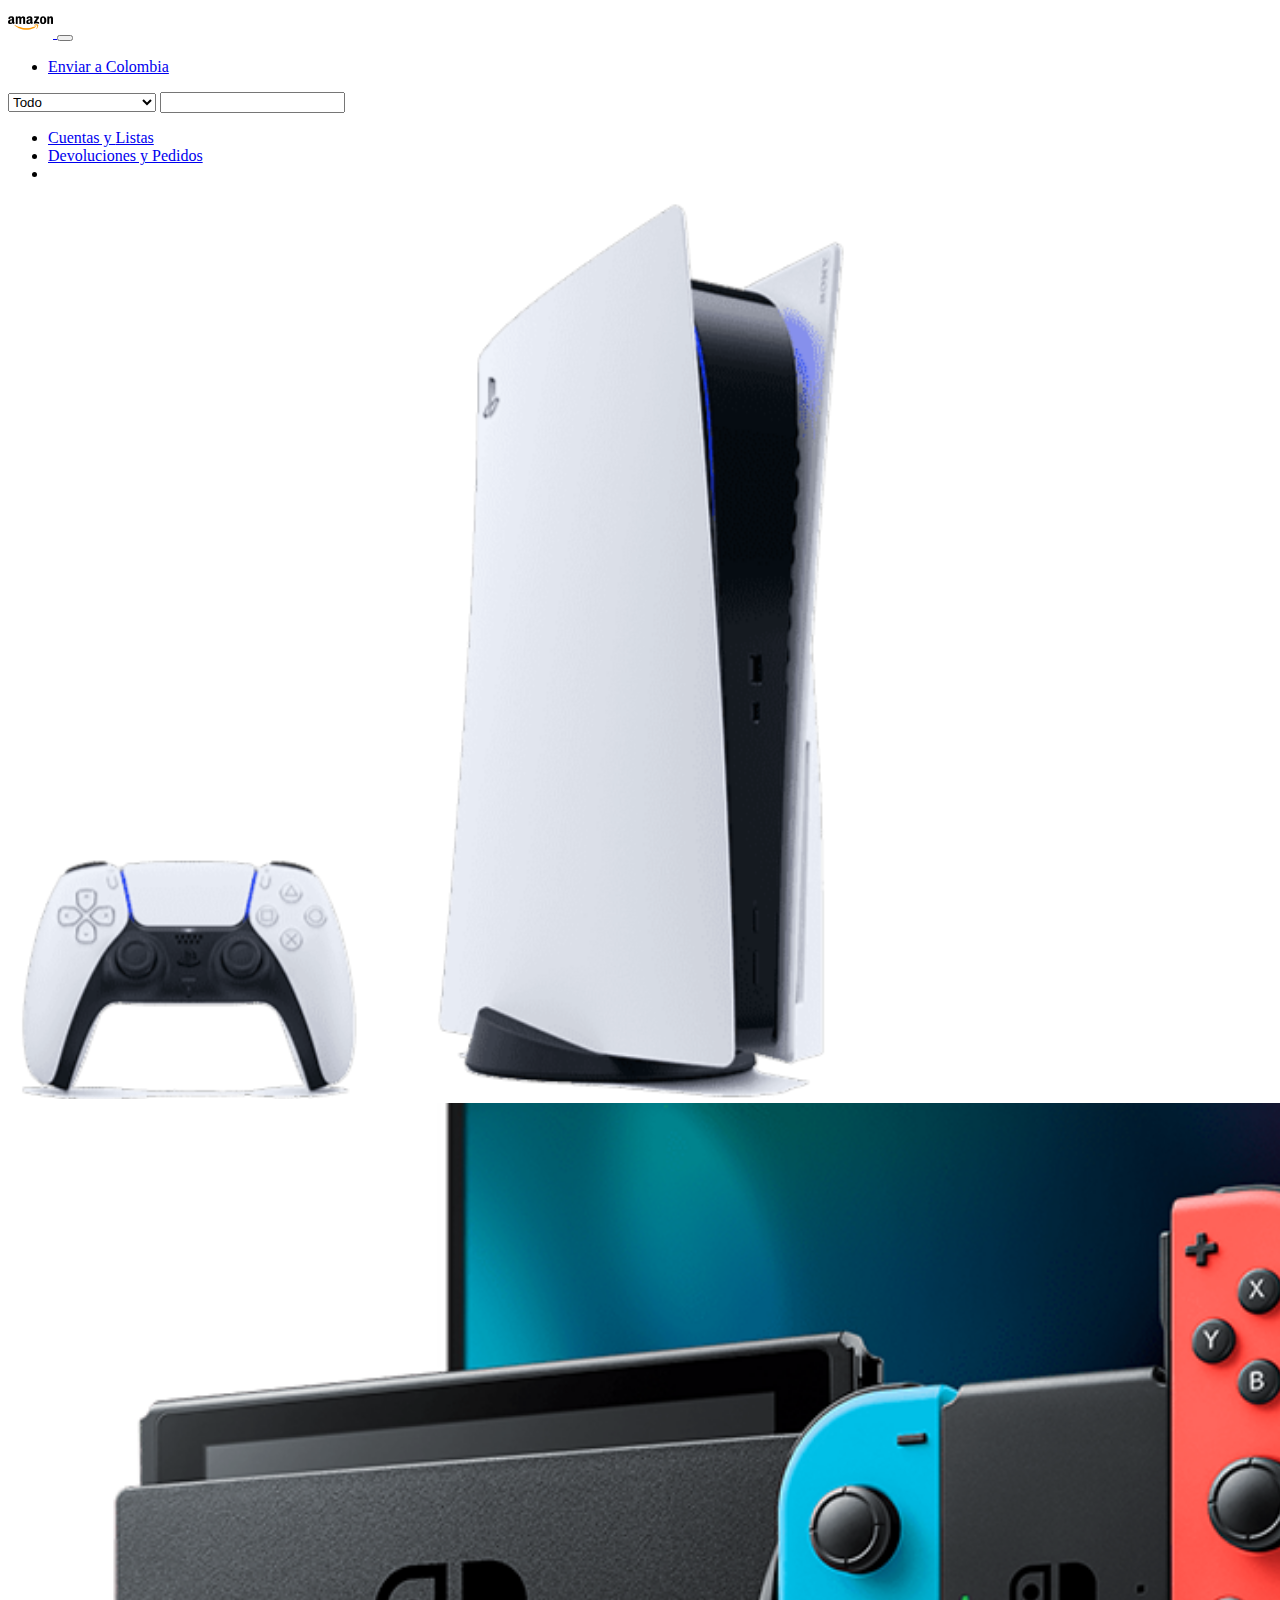
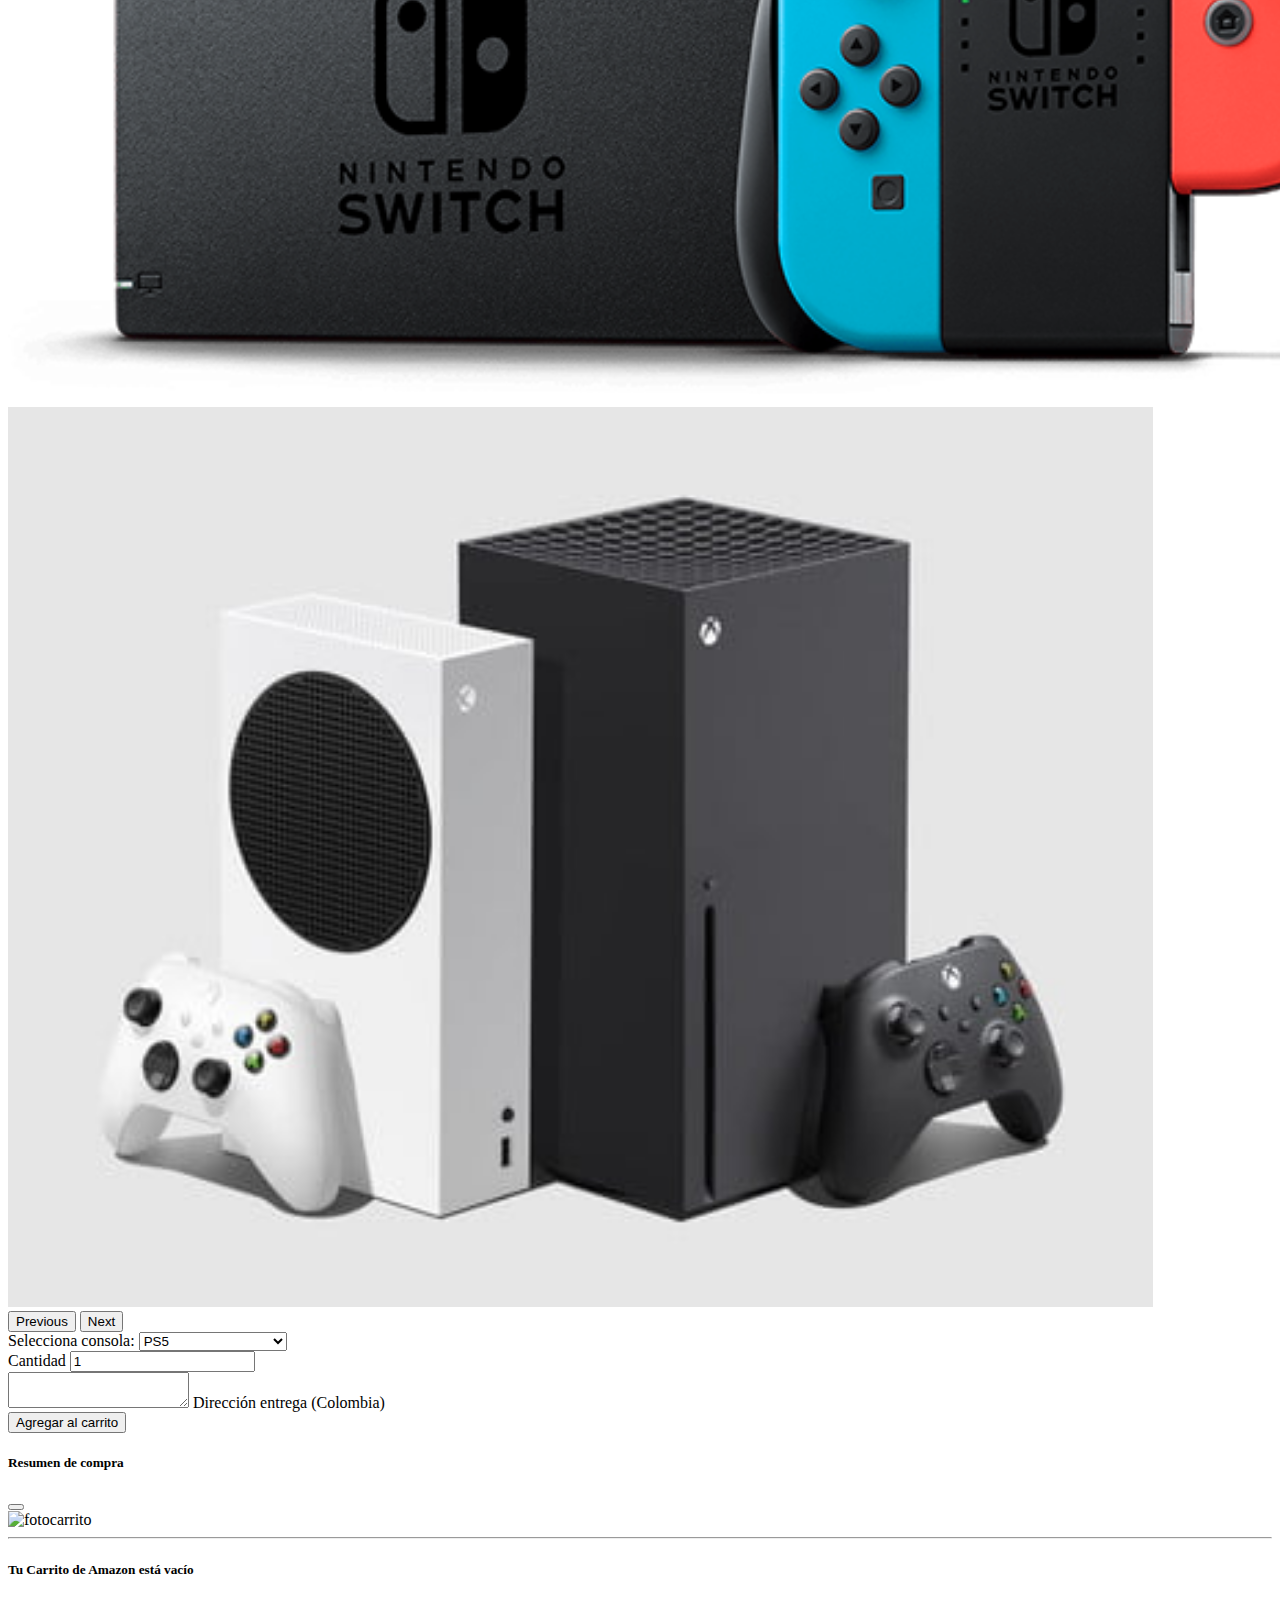
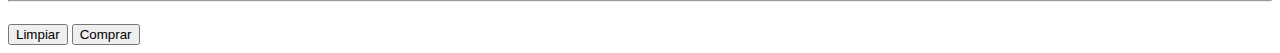
==== index.html @ 5dac21b2 "boton limpiar" ====
<!DOCTYPE html>
<html lang="en">
<head>
    <meta charset="UTF-8">
    <meta http-equiv="X-UA-Compatible" content="IE=edge">
    <meta name="viewport" content="width=device-width, initial-scale=1.0">
    <title>Amazon</title>
    <link href="https://cdn.jsdelivr.net/npm/bootstrap@5.0.2/dist/css/bootstrap.min.css" rel="stylesheet" integrity="sha384-EVSTQN3/azprG1Anm3QDgpJLIm9Nao0Yz1ztcQTwFspd3yD65VohhpuuCOmLASjC" crossorigin="anonymous">
</head>
<body>

    <header>
        <nav class="navbar navbar-expand-lg navbar-dark bg-dark">
            <div class="container-fluid">
              
                <a class="navbar-brand" href="#">
                    <img src="img/amazon.png" alt="logo" height="30">
                </a>


                <button class="navbar-toggler" type="button" data-bs-toggle="collapse" data-bs-target="#navbarSupportedContent" aria-controls="navbarSupportedContent" aria-expanded="false" aria-label="Toggle navigation">
                    <span class="navbar-toggler-icon"></span>
                </button>

              <div class="collapse navbar-collapse" id="navbarSupportedContent">

                <ul class="navbar-nav me-auto mb-2 mb-lg-0">
                  <li class="nav-item">
                    <a class="nav-link active" aria-current="page" href="#"><i class="fas fa-map-marker-alt ms-1 me-1"></i>Enviar a Colombia</a>
                  </li>
                </ul>

                <form class="mx-auto w-75">
                  
                  <div class="input-group mb-3">
                   
                    <select class="form-select" aria-label="Default select example">
                      <option selected>Todo</option>
                      <option value="1">PS5</option>
                      <option value="2">XBOX X SERIE</option>
                      <option value="3">NINTENDO SWITCH</option>
                    </select>
                    <input type="text" class="form-control mx-auto w-10">
                    <span class="input-group-text"><i class="fas fa-search"></i></span>
                  </div>

                </form>

                <ul class="navbar-nav me-auto mb-2 mb-lg-0">
                    <li class="nav-item">
                      <a class="nav-link active" aria-current="page" href="#">Cuentas y <span class="fw-bold">Listas</span></a>
                    </li>
                    <li class="nav-item">
                        <a class="nav-link active" aria-current="page" href="#">Devoluciones y Pedidos</a>
                    </li>

                    <li class="nav-item">
                        <a class="nav-link active position-relative" aria-current="page" href="#exampleModal" data-bs-toggle="modal">
                            <i class="fas fa-shopping-cart fa-2x"></i>
                            <span class="position-absolute top-10 start-10 translate-middle badge rounded-pill bg-info invisible" id="pildora">
                            </span>
                        </a>
                    </li>
                </ul>

              </div>
            </div>
          </nav>
    </header>

    <main class="mt-5">
        
        <div class="container">
            <div class="row">
                <div class="col">
                    <div id="carouselExampleControls" class="carousel slide" data-bs-ride="carousel">
                        <div class="carousel-inner">
                          <div class="carousel-item active">
                            <img src="img/play5.png" class="d-block w-100" alt="foto1" height="900">
                          </div>
                          <div class="carousel-item">
                            <img src="img/nintendo.png" class="d-block w-100" alt="foto2" height="900">
                          </div>
                          <div class="carousel-item">
                            <img src="img/xbox.jpg" class="d-block w-100" alt="foto3" height="900">
                          </div>
                        </div>
                        <button class="carousel-control-prev" type="button" data-bs-target="#carouselExampleControls" data-bs-slide="prev">
                          <span class="carousel-control-prev-icon" aria-hidden="true"></span>
                          <span class="visually-hidden">Previous</span>
                        </button>
                        <button class="carousel-control-next" type="button" data-bs-target="#carouselExampleControls" data-bs-slide="next">
                          <span class="carousel-control-next-icon" aria-hidden="true"></span>
                          <span class="visually-hidden">Next</span>
                        </button>
                      </div>
                </div>
            </div>
        </div>

        <div class="container">
            <div class="row">
                <div class="col-12">

                    <form>

                        <div class="mb-3">
                            <label class="form-label">Selecciona consola:</label>
                            <select class="form-select" id="productos">
                                <option value="1" selected>PS5</option>
                                <option value="2">XBOX X SERIES</option>
                                <option value="3">NINTENDO SWITCH</option>
                            </select>
                        </div>

                        <div class="mb-3">
                            <label class="form-label">Cantidad</label>
                            <input type="number" class="form-control" id="cantidad" value="1">
                        </div>

                        <div class="mb-3">
                            <div class="form-floating">
                                <textarea class="form-control" id="comentarios"></textarea>
                                <label for="floatingTextarea">Dirección entrega (Colombia)</label>
                              </div>
                        </div>

                        <div class="d-grid gap-2">
                            <button class="btn btn-primary" type="button" id="boton">Agregar al carrito</button>
                        </div>



                    </form>

                </div>
            </div>
        </div>


    </main>

    <section>
      <div class="modal fade" id="exampleModal" tabindex="-1" aria-labelledby="exampleModalLabel" aria-hidden="true">
        <div class="modal-dialog">
          <div class="modal-content">
            <div class="modal-header">
              <h5 class="modal-title" id="exampleModalLabel">Resumen de compra</h5>
              <button type="button" class="btn-close" data-bs-dismiss="modal" aria-label="Close"></button>
            </div>
            <div class="modal-body">
              <div class="container">
                <div class="row">
                  <div class="col-6">

                    <img src="https://github.com/jjosegallegocesde/imagenes-amazon/blob/main/img/fotoCarrito.PNG?raw=true" alt="fotocarrito" class="img-fluid" id="fotoCarrito">

                    <hr>
                    <p id="pesoTotalCarrito"></p>
                    <p id="costoCasillero" class="fw-bold"></p>


                  </div>
                  <div class="col-6">

                    <h5 id="tituloCarrito">Tu Carrito de Amazon está vacío</h5>
                    <p id="precioUnitarioCarrito"></p>
                    <p id="pesoUnitarioCarrito"></p>

                    <hr>
                    <p id="costoImpuestos" class="fw-bold"></p>
                    <h5 id="costoTotal" class="text-success fw-bold"></h5>



                    

                  </div>
                </div>
              </div>
            </div>
            <div class="modal-footer">
              <button type="button" class="btn btn-warning" id="botonLimpiar">Limpiar<i class="ms-2 fas fa-trash-alt"></i></button>
              <button type="button" class="btn btn-dark">Comprar</button>
            </div>
          </div>
        </div>
      </div>
    </section>


    
    
    <script src="controlador.js"></script>
    <script src="https://cdn.jsdelivr.net/npm/bootstrap@5.0.2/dist/js/bootstrap.bundle.min.js" integrity="sha384-MrcW6ZMFYlzcLA8Nl+NtUVF0sA7MsXsP1UyJoMp4YLEuNSfAP+JcXn/tWtIaxVXM" crossorigin="anonymous"></script>
    <script src="https://kit.fontawesome.com/7b642ec699.js" crossorigin="anonymous"></script>
</body>
</html>
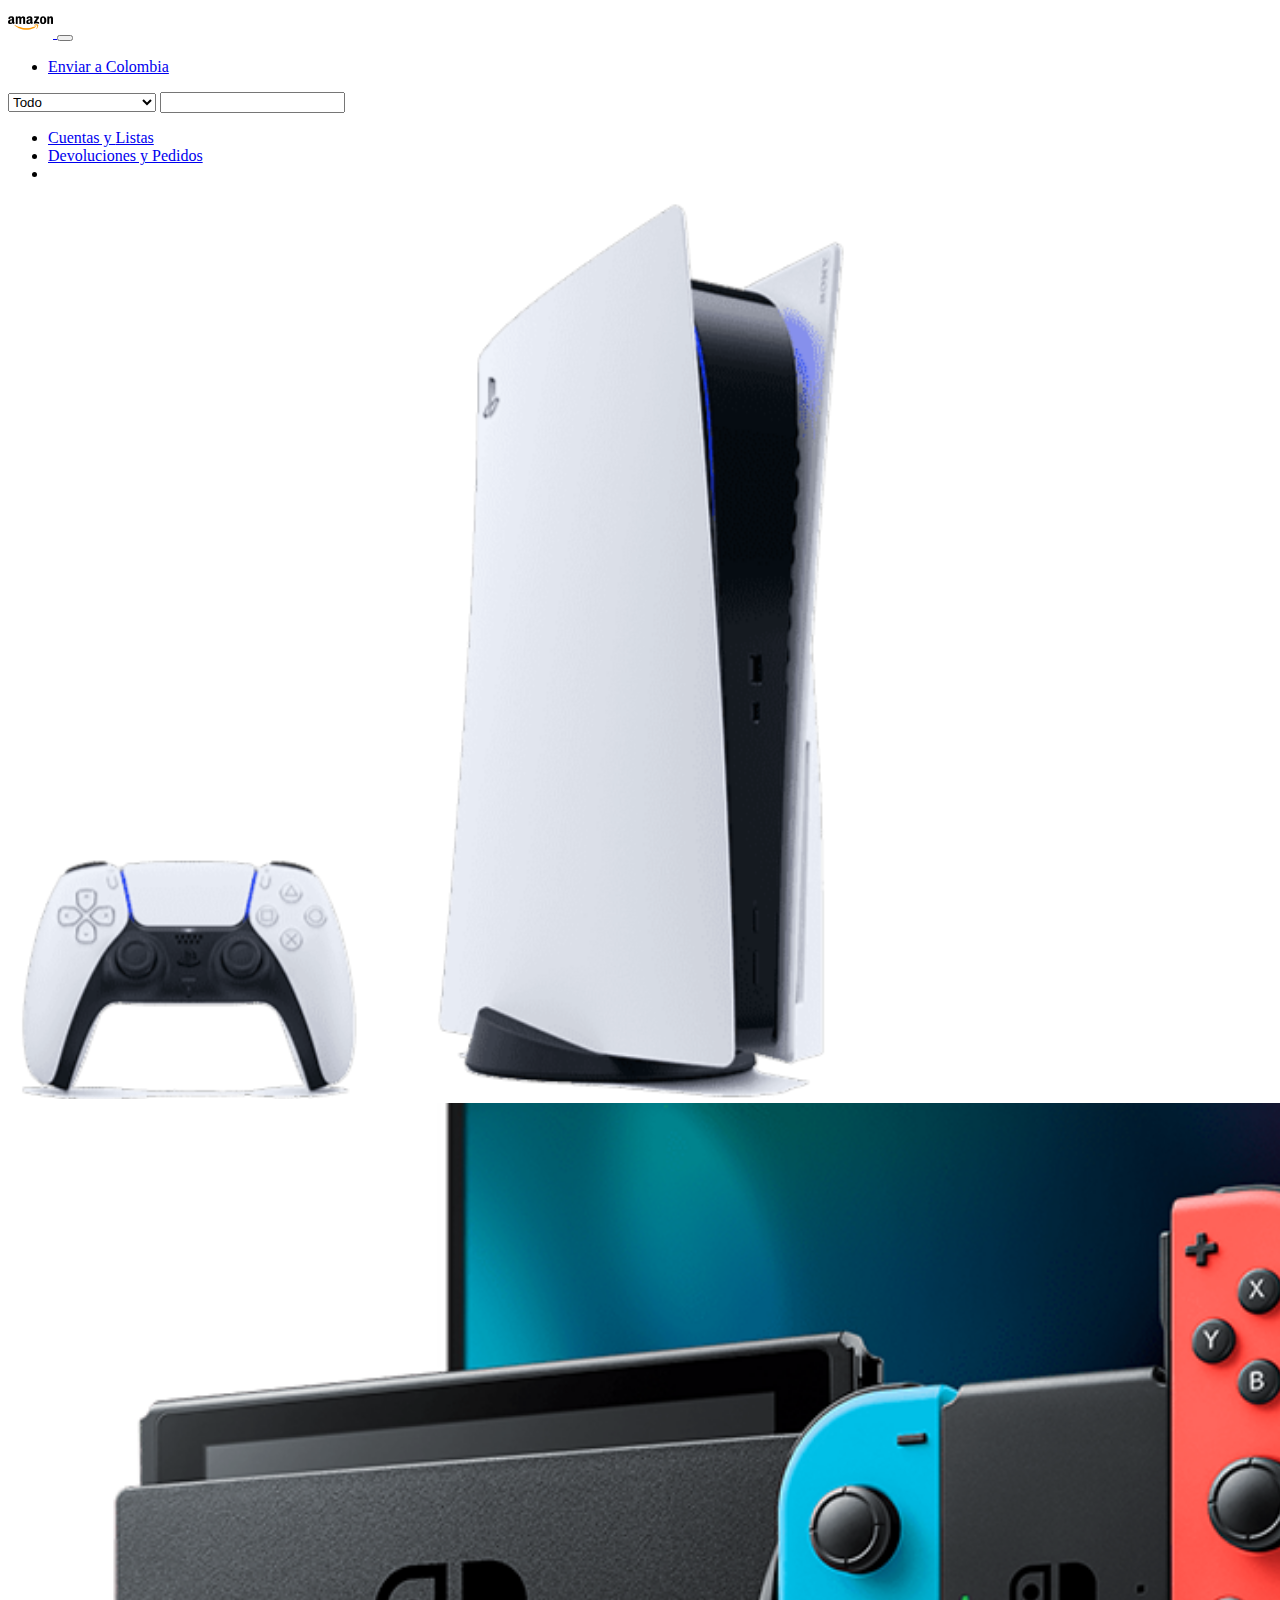
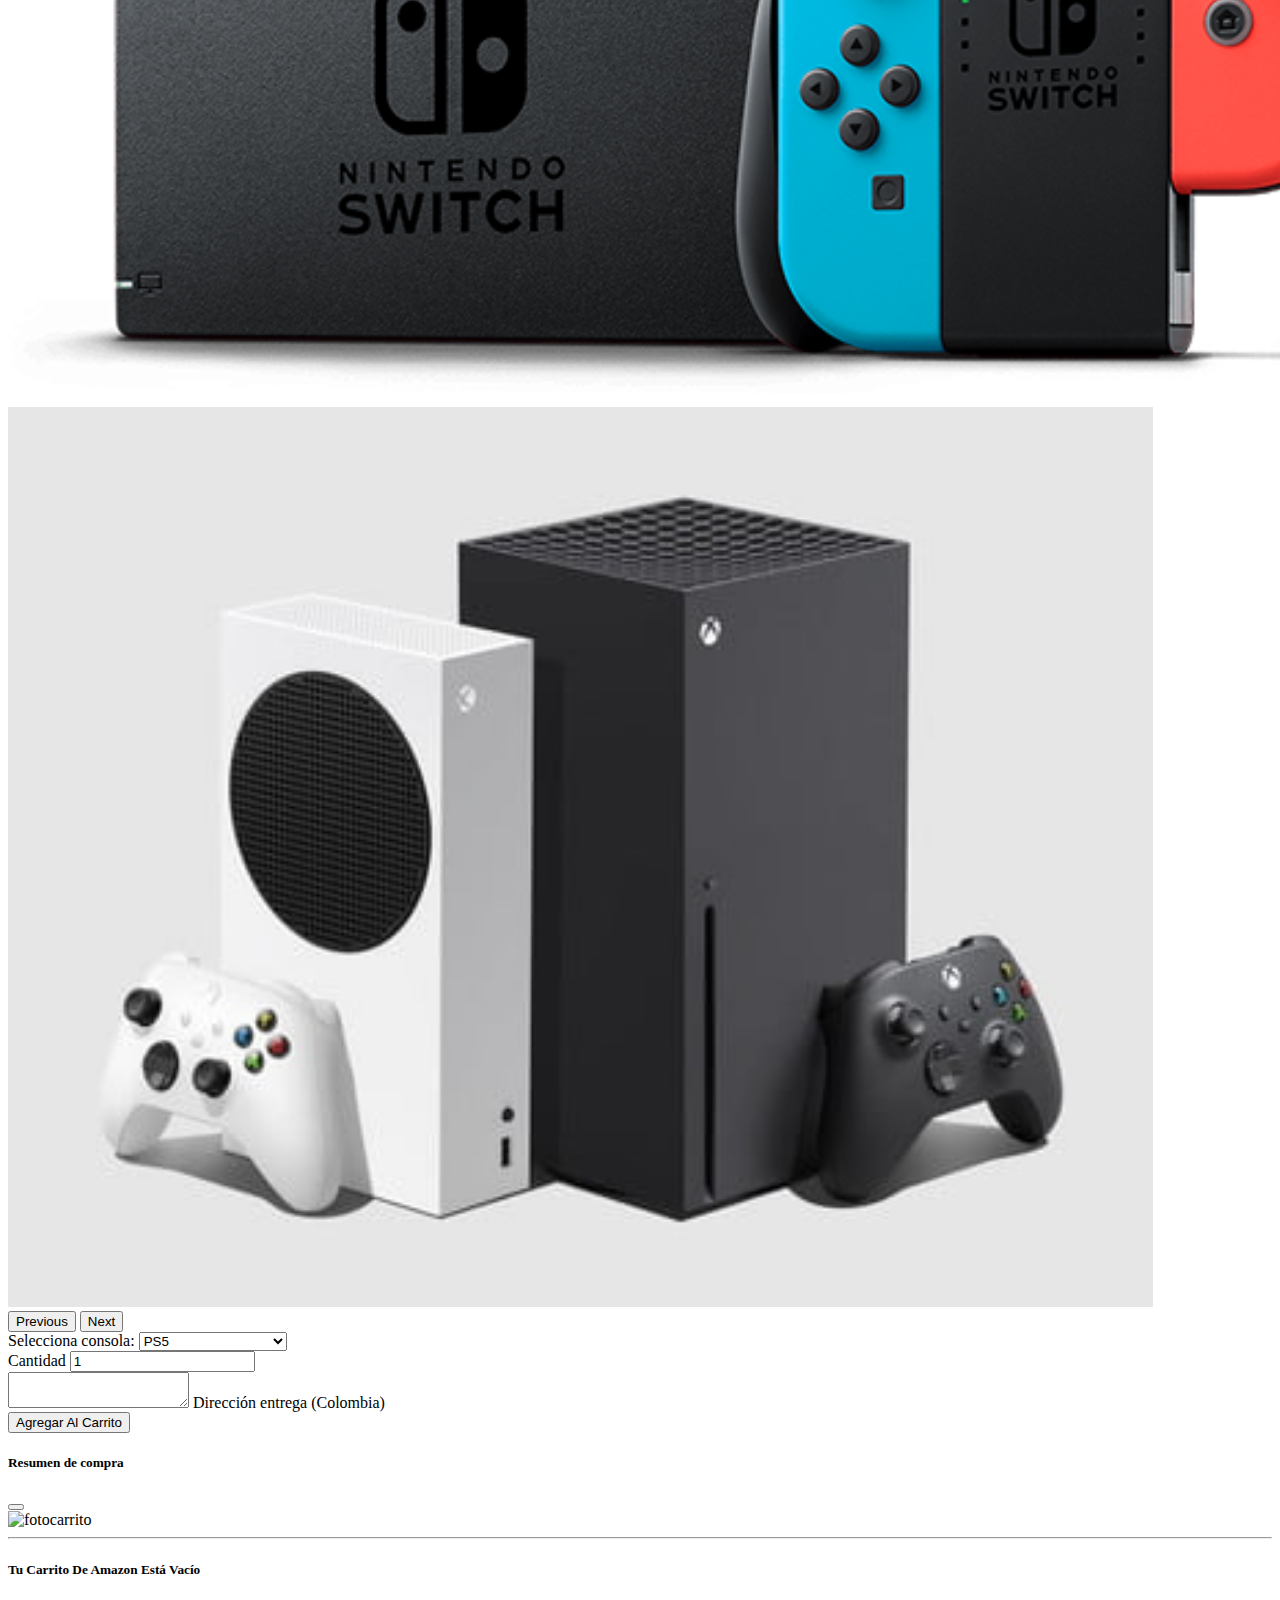
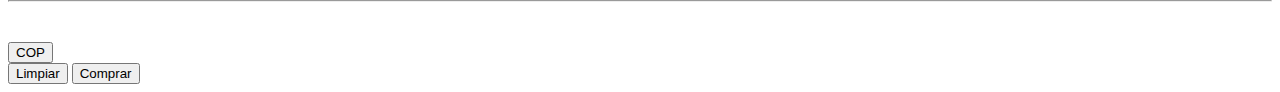
==== commit cfd6e59b: "boton" ====
--- a/index.html
+++ b/index.html
@@ -15,6 +15,7 @@
               
                 <a class="navbar-brand" href="#">
                     <img src="img/amazon.png" alt="logo" height="30">
+                    <i class="fab fa-amazon"></i>
                 </a>
 
 
@@ -107,7 +108,7 @@
                         <div class="mb-3">
                             <label class="form-label">Selecciona consola:</label>
                             <select class="form-select" id="productos">
-                                <option value="1" selected>PS5</option>
+                                <option value="1" >PS5</option>
                                 <option value="2">XBOX X SERIES</option>
                                 <option value="3">NINTENDO SWITCH</option>
                             </select>
@@ -126,7 +127,7 @@
                         </div>
 
                         <div class="d-grid gap-2">
-                            <button class="btn btn-primary" type="button" id="boton">Agregar al carrito</button>
+                            <button class="btn-success" type="button" id="boton">Agregar Al Carrito</button>
                         </div>
 
 
@@ -155,7 +156,7 @@
 
                     <img src="https://github.com/jjosegallegocesde/imagenes-amazon/blob/main/img/fotoCarrito.PNG?raw=true" alt="fotocarrito" class="img-fluid" id="fotoCarrito">
 
-                    <hr>
+                    <hr id="rallita2">
                     <p id="pesoTotalCarrito"></p>
                     <p id="costoCasillero" class="fw-bold"></p>
 
@@ -163,13 +164,15 @@
                   </div>
                   <div class="col-6">
 
-                    <h5 id="tituloCarrito">Tu Carrito de Amazon está vacío</h5>
+                    <h5 id="tituloCarrito">Tu Carrito De Amazon Está Vacío</h5>
                     <p id="precioUnitarioCarrito"></p>
                     <p id="pesoUnitarioCarrito"></p>
 
-                    <hr>
+                    <hr id="rallita">
                     <p id="costoImpuestos" class="fw-bold"></p>
                     <h5 id="costoTotal" class="text-success fw-bold"></h5>
+                    <br>
+                    <button type="button" class="btn-success" id="botoncop">COP<i class="far fa-money-bill-alt"></i></button>
 
 
 
@@ -180,8 +183,12 @@
               </div>
             </div>
             <div class="modal-footer">
-              <button type="button" class="btn btn-warning" id="botonLimpiar">Limpiar<i class="ms-2 fas fa-trash-alt"></i></button>
-              <button type="button" class="btn btn-dark">Comprar</button>
+              <button type="button" class="btn-danger" id="botonLimpiar">Limpiar<i class="ms-2 fas fa-trash-alt"></i></button>
+              <button type="button" class="btn-success">Comprar</button>
+              
+              
+              
+
             </div>
           </div>
         </div>
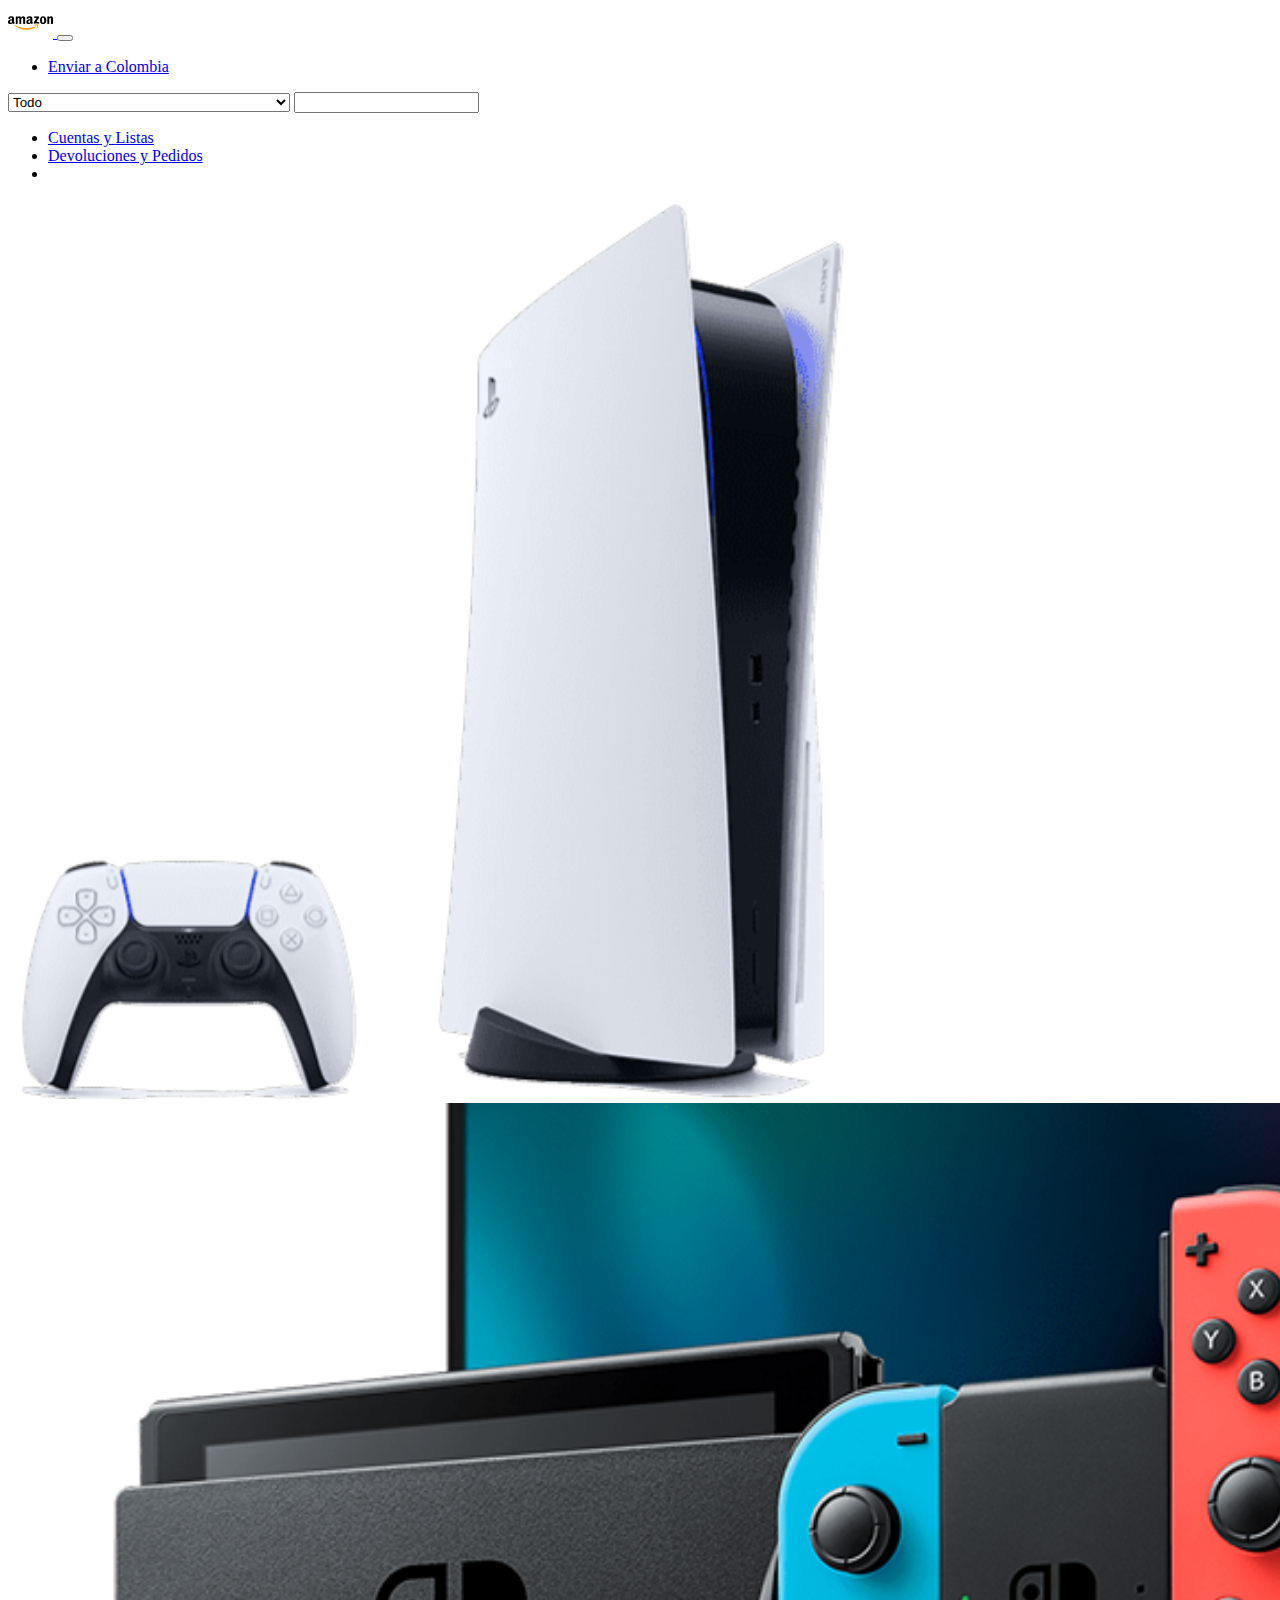
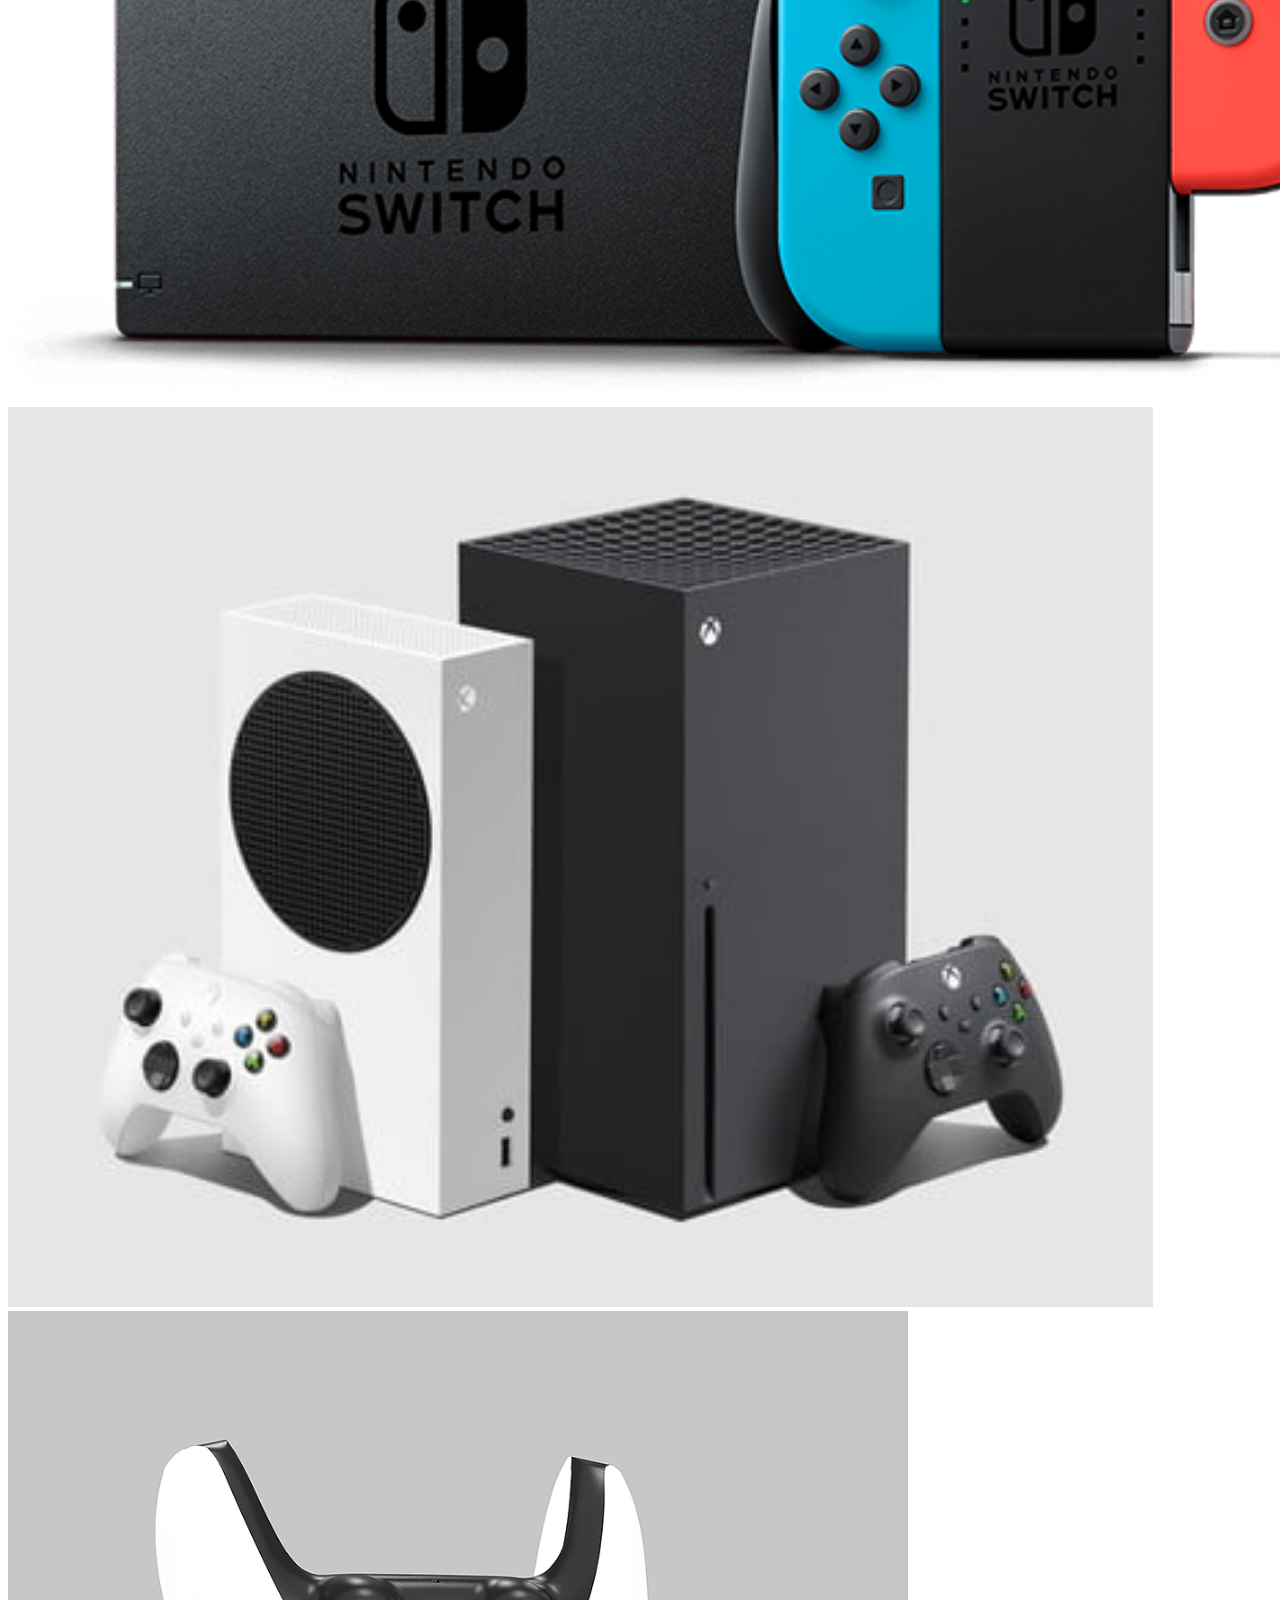
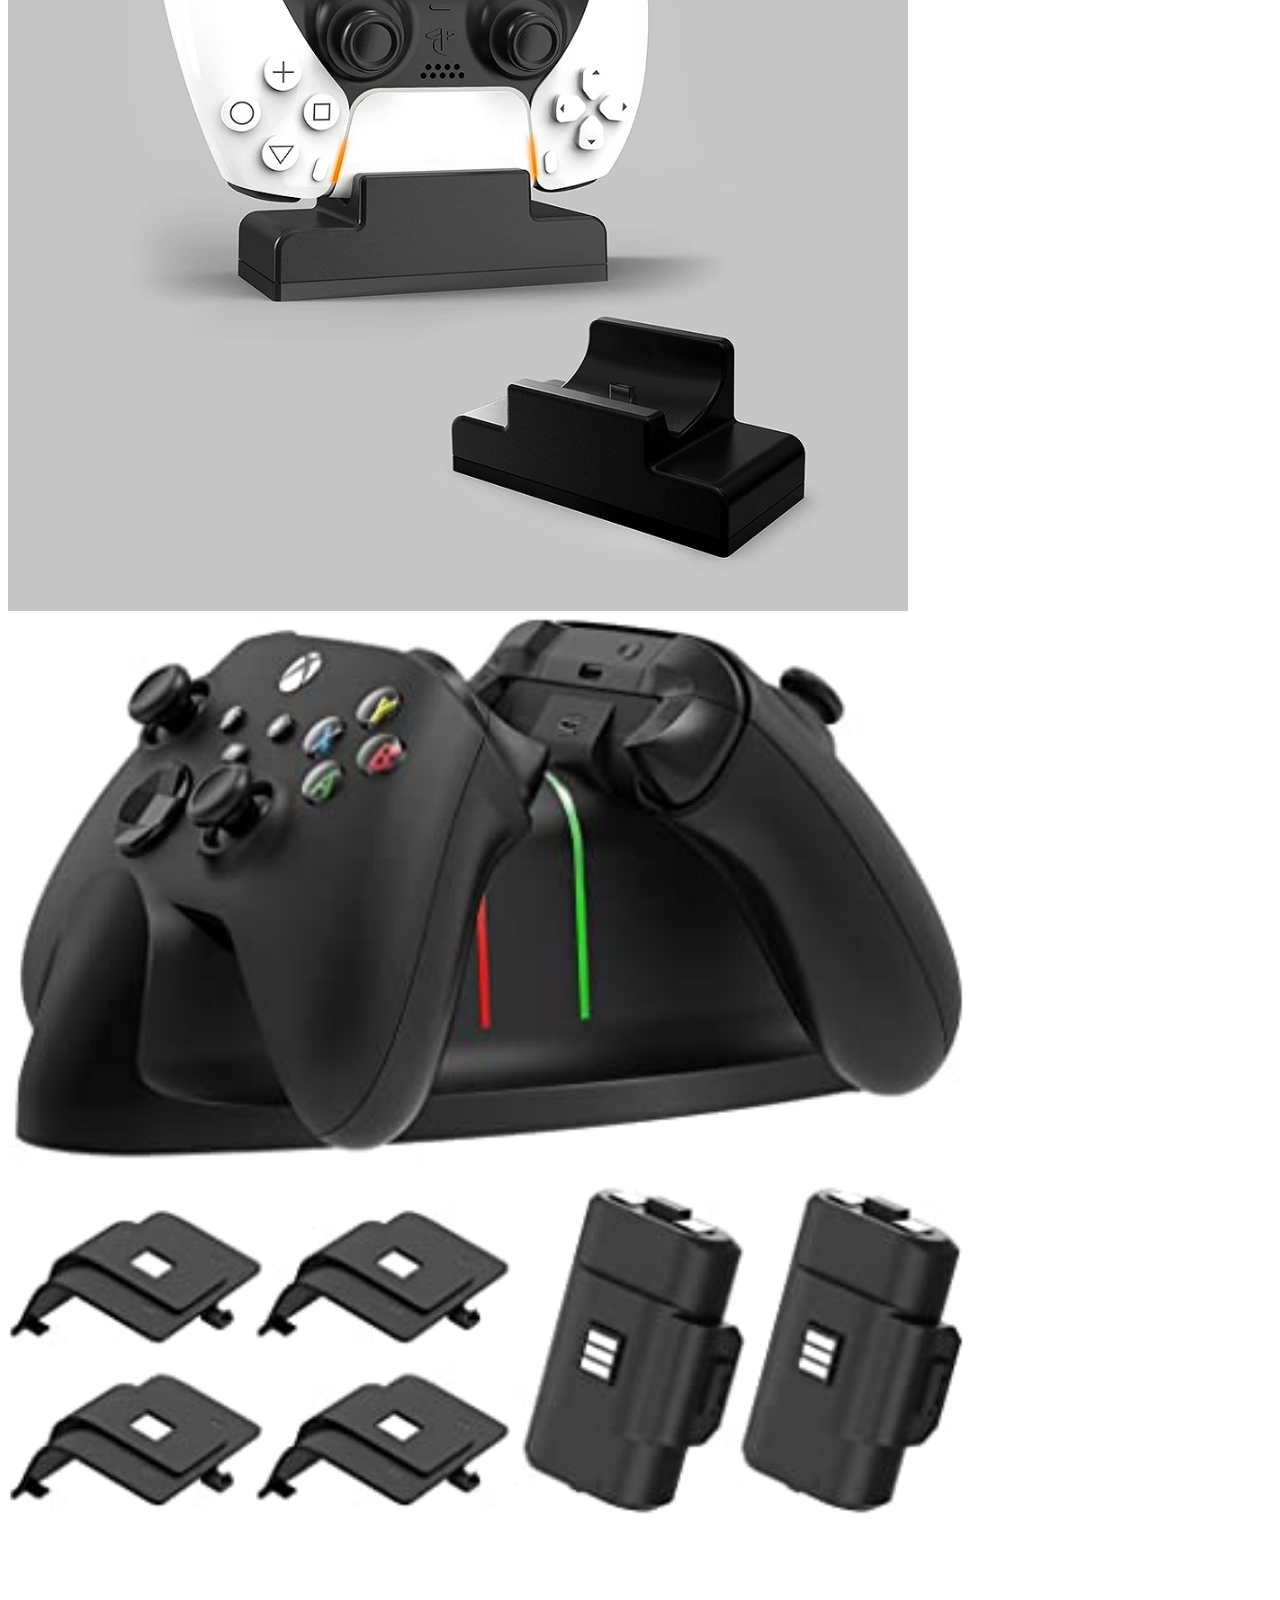
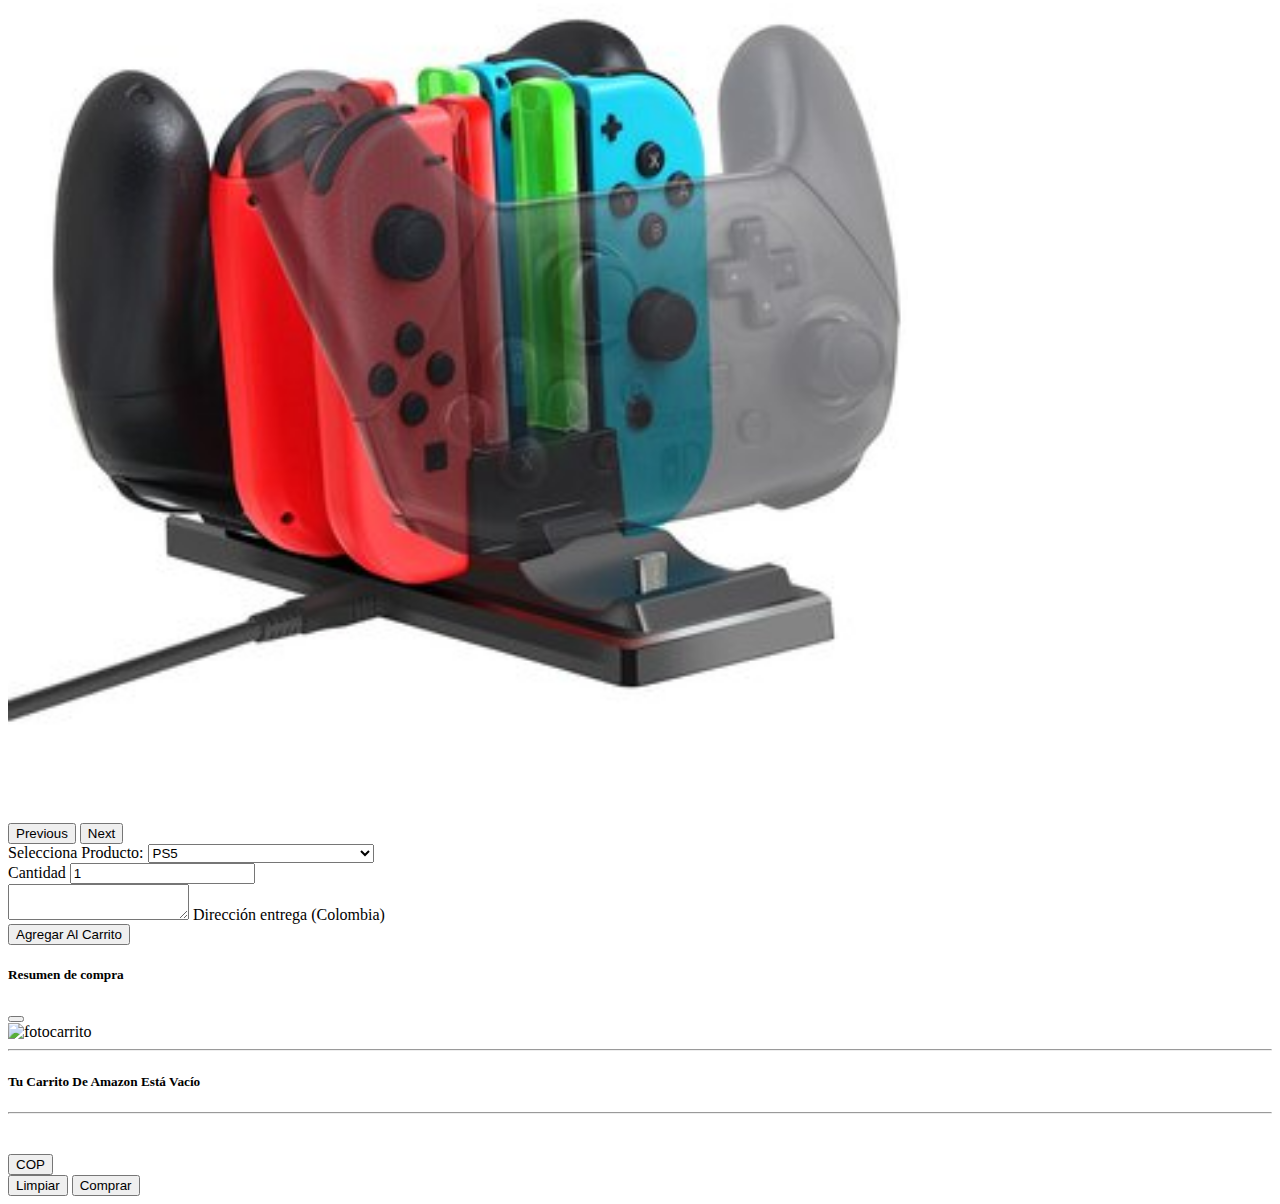
==== commit a5d32993: "buscar error" ====
--- a/index.html
+++ b/index.html
@@ -40,6 +40,9 @@
                       <option value="1">PS5</option>
                       <option value="2">XBOX X SERIE</option>
                       <option value="3">NINTENDO SWITCH</option>
+                      <option value="4">CARGADOR MANDO PS5</option>
+                      <option value="5">CARGADOR MANDO NINTENDO SWITCH</option>
+                      <option value="6">CARGADOR MANDO NINTENDO</option>
                     </select>
                     <input type="text" class="form-control mx-auto w-10">
                     <span class="input-group-text"><i class="fas fa-search"></i></span>
@@ -85,6 +88,16 @@
                           <div class="carousel-item">
                             <img src="img/xbox.jpg" class="d-block w-100" alt="foto3" height="900">
                           </div>
+                          <div class="carousel-item">
+                            <img src="img/cargadorps5.webp" class="d-block w-100" alt="foto4" height="900">
+                            </div>
+                            <div class="carousel-item">
+                              <img src="img/xboxcargador.jpg" class="d-block w-100" alt="foto5" height="900">
+                            </div>
+                            <div class="carousel-item">
+                              <img src="img/nintendocargador.jpg" class="d-block w-100" alt="foto6" height="900">
+                            </div>
+                         
                         </div>
                         <button class="carousel-control-prev" type="button" data-bs-target="#carouselExampleControls" data-bs-slide="prev">
                           <span class="carousel-control-prev-icon" aria-hidden="true"></span>
@@ -106,11 +119,16 @@
                     <form>
 
                         <div class="mb-3">
-                            <label class="form-label">Selecciona consola:</label>
+                            <label class="form-label">Selecciona Producto:</label>
                             <select class="form-select" id="productos">
                                 <option value="1" >PS5</option>
                                 <option value="2">XBOX X SERIES</option>
                                 <option value="3">NINTENDO SWITCH</option>
+                                <option value="4">CARGADOR MANDO PS5</option>
+                                <option value="5">CARGADOR MANDO XBOX</option>
+                                <option value="6">CARGADOR MANDO NINTENDO</option>
+
+                                
                             </select>
                         </div>
 
@@ -202,5 +220,4 @@
     <script src="https://cdn.jsdelivr.net/npm/bootstrap@5.0.2/dist/js/bootstrap.bundle.min.js" integrity="sha384-MrcW6ZMFYlzcLA8Nl+NtUVF0sA7MsXsP1UyJoMp4YLEuNSfAP+JcXn/tWtIaxVXM" crossorigin="anonymous"></script>
     <script src="https://kit.fontawesome.com/7b642ec699.js" crossorigin="anonymous"></script>
 </body>
-</html>
-
+</html>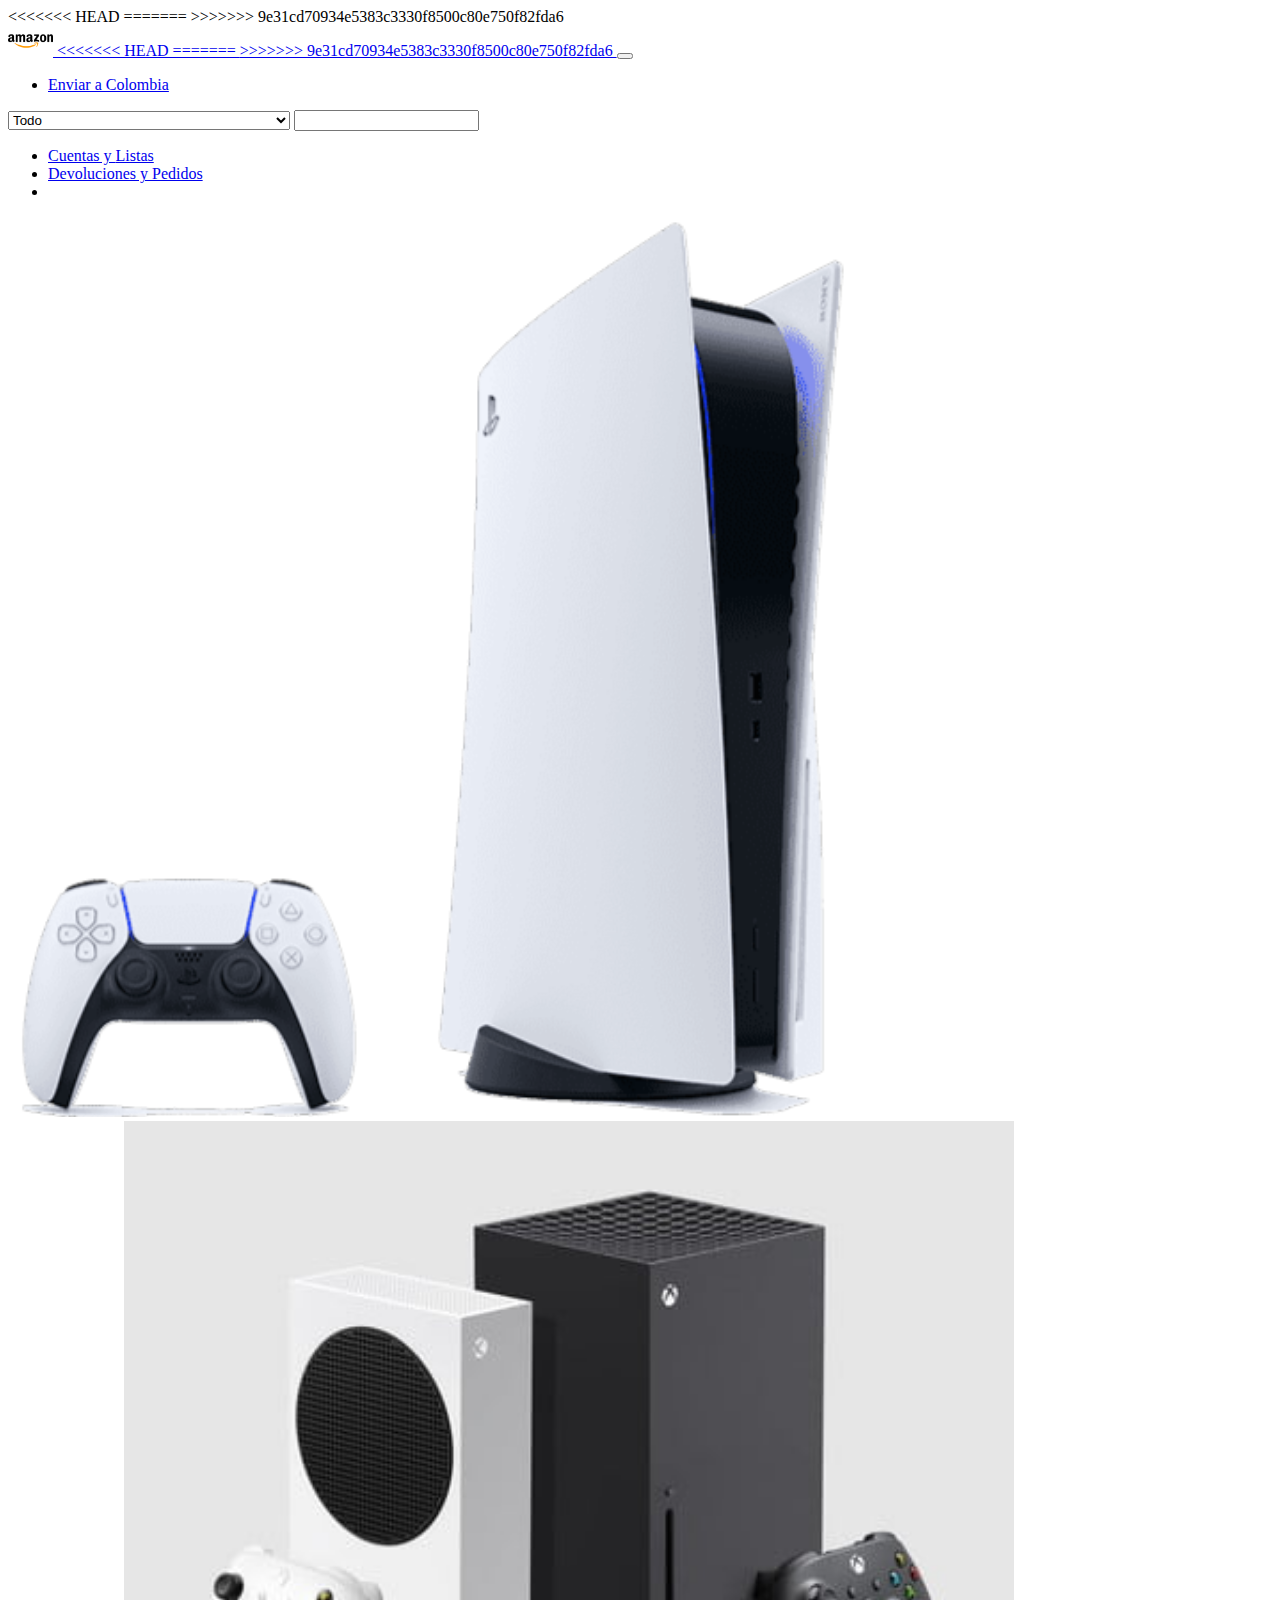
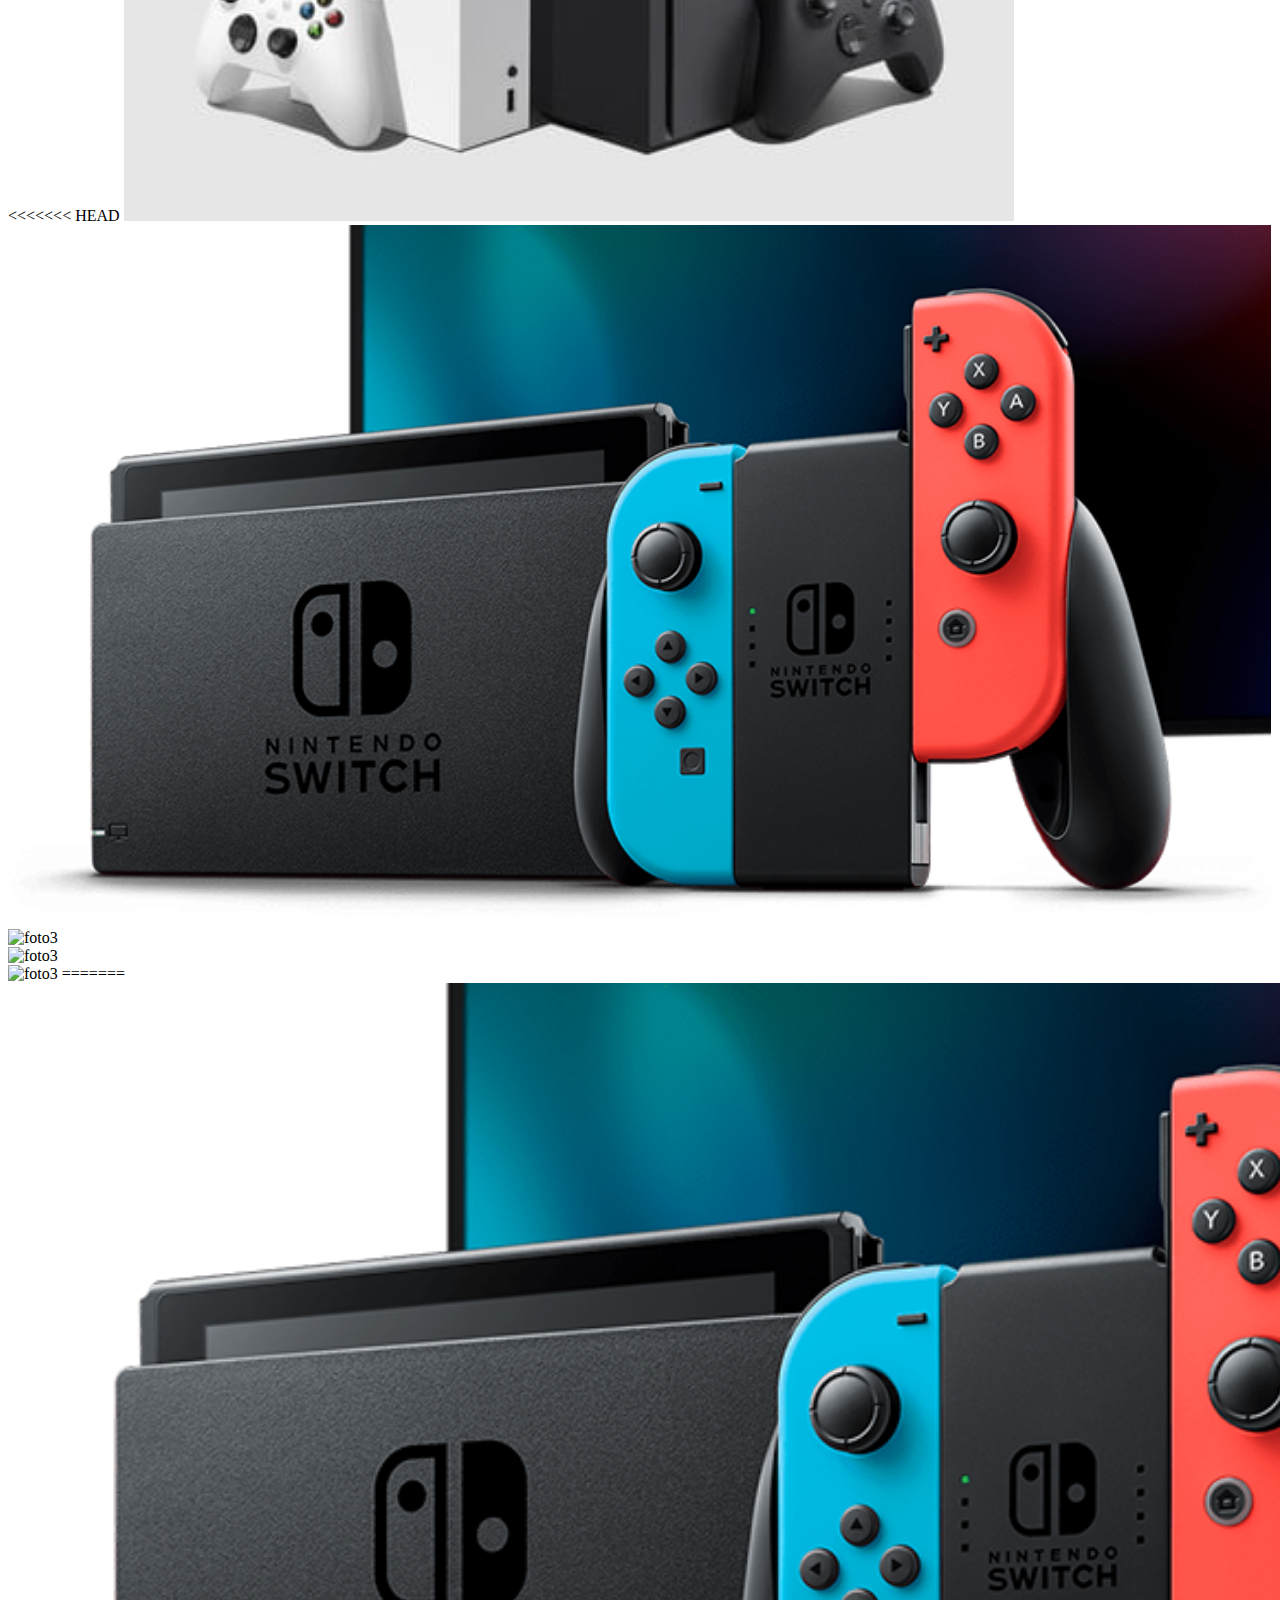
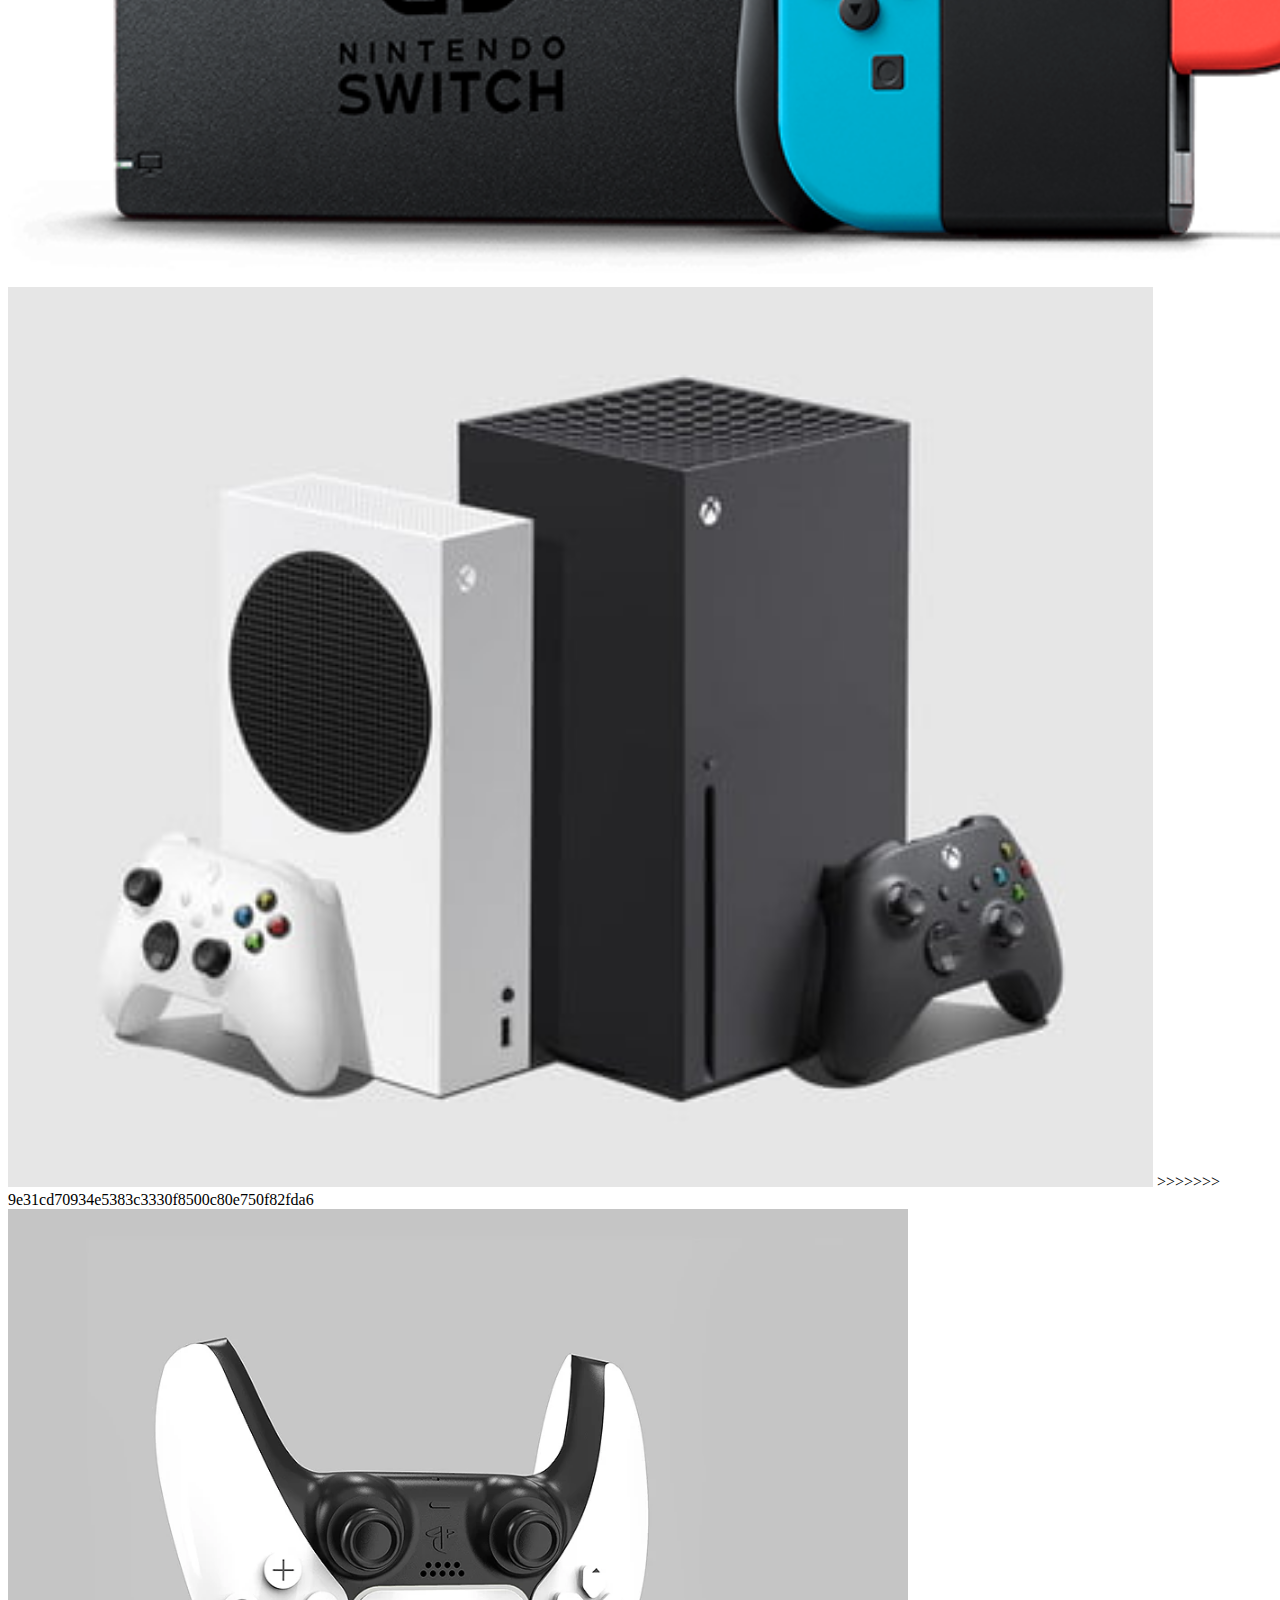
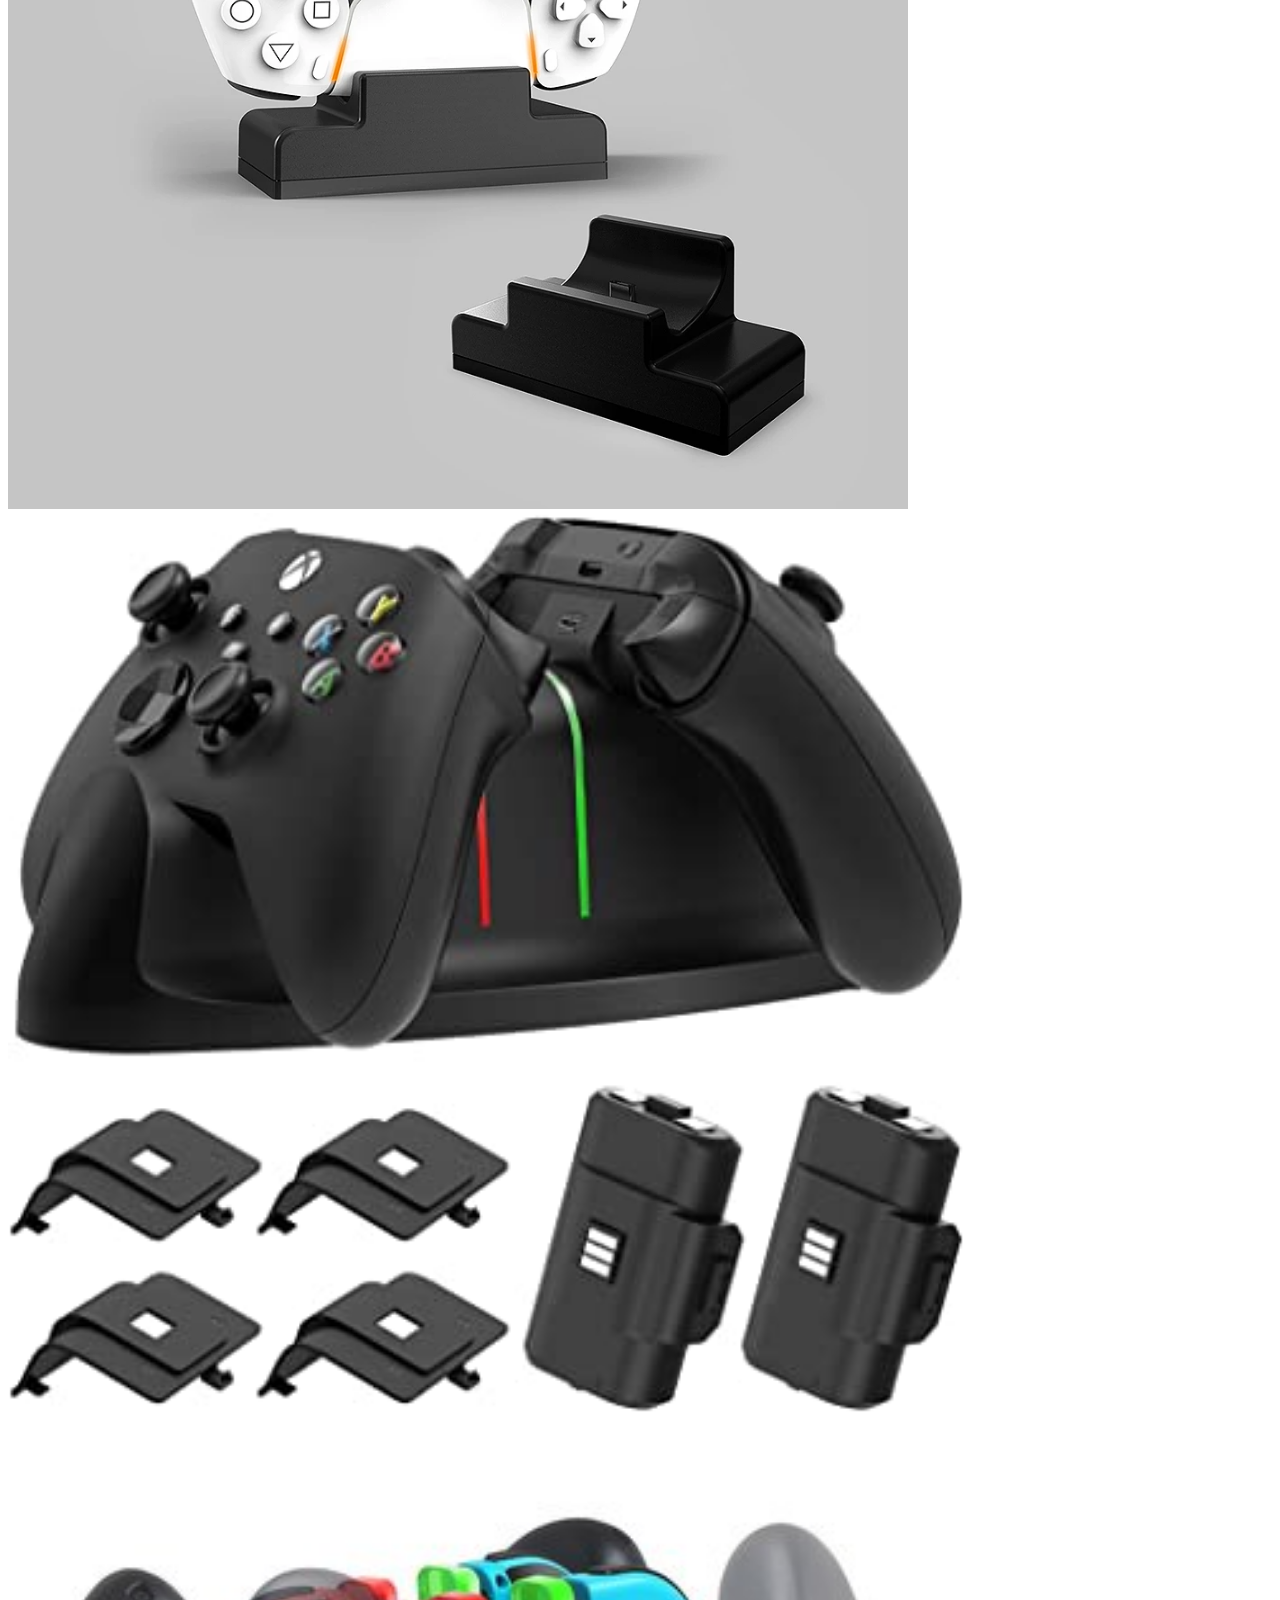
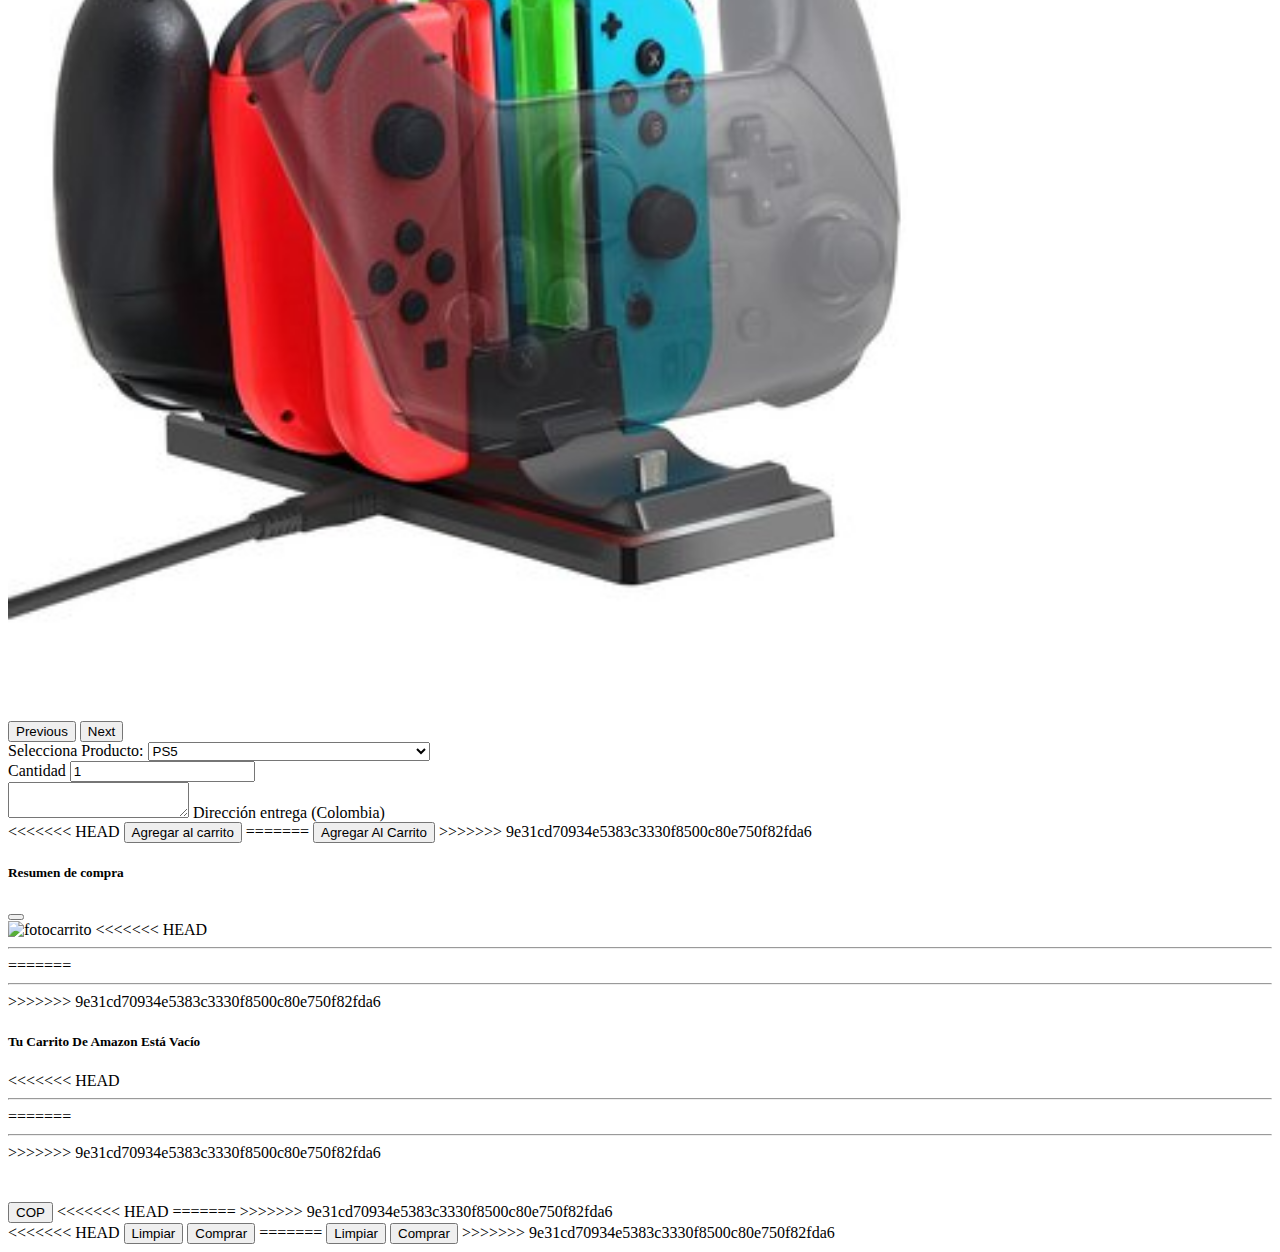
==== commit d170746b: "mirar" ====
--- a/index.html
+++ b/index.html
@@ -4,7 +4,11 @@
     <meta charset="UTF-8">
     <meta http-equiv="X-UA-Compatible" content="IE=edge">
     <meta name="viewport" content="width=device-width, initial-scale=1.0">
+<<<<<<< HEAD
+    <title>Document</title>
+=======
     <title>Amazon</title>
+>>>>>>> 9e31cd70934e5383c3330f8500c80e750f82fda6
     <link href="https://cdn.jsdelivr.net/npm/bootstrap@5.0.2/dist/css/bootstrap.min.css" rel="stylesheet" integrity="sha384-EVSTQN3/azprG1Anm3QDgpJLIm9Nao0Yz1ztcQTwFspd3yD65VohhpuuCOmLASjC" crossorigin="anonymous">
 </head>
 <body>
@@ -15,7 +19,10 @@
               
                 <a class="navbar-brand" href="#">
                     <img src="img/amazon.png" alt="logo" height="30">
+<<<<<<< HEAD
+=======
                     <i class="fab fa-amazon"></i>
+>>>>>>> 9e31cd70934e5383c3330f8500c80e750f82fda6
                 </a>
 
 
@@ -41,8 +48,13 @@
                       <option value="2">XBOX X SERIE</option>
                       <option value="3">NINTENDO SWITCH</option>
                       <option value="4">CARGADOR MANDO PS5</option>
+<<<<<<< HEAD
+                      <option value="5">CARGADOR MANDO XBOX X SERIE</option>
+                      <option value="6">CARGADOR MANDO NINTENDO SWITCH</option>
+=======
                       <option value="5">CARGADOR MANDO NINTENDO SWITCH</option>
                       <option value="6">CARGADOR MANDO NINTENDO</option>
+>>>>>>> 9e31cd70934e5383c3330f8500c80e750f82fda6
                     </select>
                     <input type="text" class="form-control mx-auto w-10">
                     <span class="input-group-text"><i class="fas fa-search"></i></span>
@@ -83,10 +95,26 @@
                             <img src="img/play5.png" class="d-block w-100" alt="foto1" height="900">
                           </div>
                           <div class="carousel-item">
+<<<<<<< HEAD
+                            <img src="img/xbox.jpg" class="d-block w-100" alt="foto2" height="700">
+                          </div>
+                          <div class="carousel-item">
+                            <img src="img/nintendo.png" class="d-block w-100" alt="foto3" height="700">
+                          </div>
+                          <div class="carousel-item">
+                            <img src="img/cargadormandops5.jpg" class="d-block w-100" alt="foto3" height="700">
+                          </div>
+                          <div class="carousel-item">
+                            <img src="img/cargadormandoseriex.jpg" class="d-block w-100" alt="foto3" height="700">
+                          </div>
+                          <div class="carousel-item">
+                            <img src="img/cargadormandonintendo.jpg" class="d-block w-100" alt="foto3" height="700">
+=======
                             <img src="img/nintendo.png" class="d-block w-100" alt="foto2" height="900">
                           </div>
                           <div class="carousel-item">
                             <img src="img/xbox.jpg" class="d-block w-100" alt="foto3" height="900">
+>>>>>>> 9e31cd70934e5383c3330f8500c80e750f82fda6
                           </div>
                           <div class="carousel-item">
                             <img src="img/cargadorps5.webp" class="d-block w-100" alt="foto4" height="900">
@@ -125,10 +153,15 @@
                                 <option value="2">XBOX X SERIES</option>
                                 <option value="3">NINTENDO SWITCH</option>
                                 <option value="4">CARGADOR MANDO PS5</option>
+<<<<<<< HEAD
+                                <option value="5">CARGADOR MANDO XBOX X SERIE</option>
+                                <option value="6">CARGADOR MANDO NINTENDO SWITCH</option>
+=======
                                 <option value="5">CARGADOR MANDO XBOX</option>
                                 <option value="6">CARGADOR MANDO NINTENDO</option>
 
                                 
+>>>>>>> 9e31cd70934e5383c3330f8500c80e750f82fda6
                             </select>
                         </div>
 
@@ -145,7 +178,11 @@
                         </div>
 
                         <div class="d-grid gap-2">
+<<<<<<< HEAD
+                            <button class="btn btn-primary" type="button" id="boton">Agregar al carrito</button>
+=======
                             <button class="btn-success" type="button" id="boton">Agregar Al Carrito</button>
+>>>>>>> 9e31cd70934e5383c3330f8500c80e750f82fda6
                         </div>
 
 
@@ -174,7 +211,11 @@
 
                     <img src="https://github.com/jjosegallegocesde/imagenes-amazon/blob/main/img/fotoCarrito.PNG?raw=true" alt="fotocarrito" class="img-fluid" id="fotoCarrito">
 
+<<<<<<< HEAD
+                    <hr id="raya">
+=======
                     <hr id="rallita2">
+>>>>>>> 9e31cd70934e5383c3330f8500c80e750f82fda6
                     <p id="pesoTotalCarrito"></p>
                     <p id="costoCasillero" class="fw-bold"></p>
 
@@ -186,7 +227,11 @@
                     <p id="precioUnitarioCarrito"></p>
                     <p id="pesoUnitarioCarrito"></p>
 
+<<<<<<< HEAD
+                    <hr id="raya2">
+=======
                     <hr id="rallita">
+>>>>>>> 9e31cd70934e5383c3330f8500c80e750f82fda6
                     <p id="costoImpuestos" class="fw-bold"></p>
                     <h5 id="costoTotal" class="text-success fw-bold"></h5>
                     <br>
@@ -194,6 +239,11 @@
 
 
 
+<<<<<<< HEAD
+
+
+=======
+>>>>>>> 9e31cd70934e5383c3330f8500c80e750f82fda6
                     
 
                   </div>
@@ -201,12 +251,17 @@
               </div>
             </div>
             <div class="modal-footer">
+<<<<<<< HEAD
+              <button type="button" class="btn btn-warning" id="botonLimpiar">Limpiar<i class="ms-2 fas fa-trash-alt"></i></button>
+              <button type="button" class="btn-success">Comprar</button>
+=======
               <button type="button" class="btn-danger" id="botonLimpiar">Limpiar<i class="ms-2 fas fa-trash-alt"></i></button>
               <button type="button" class="btn-success">Comprar</button>
               
               
               
 
+>>>>>>> 9e31cd70934e5383c3330f8500c80e750f82fda6
             </div>
           </div>
         </div>
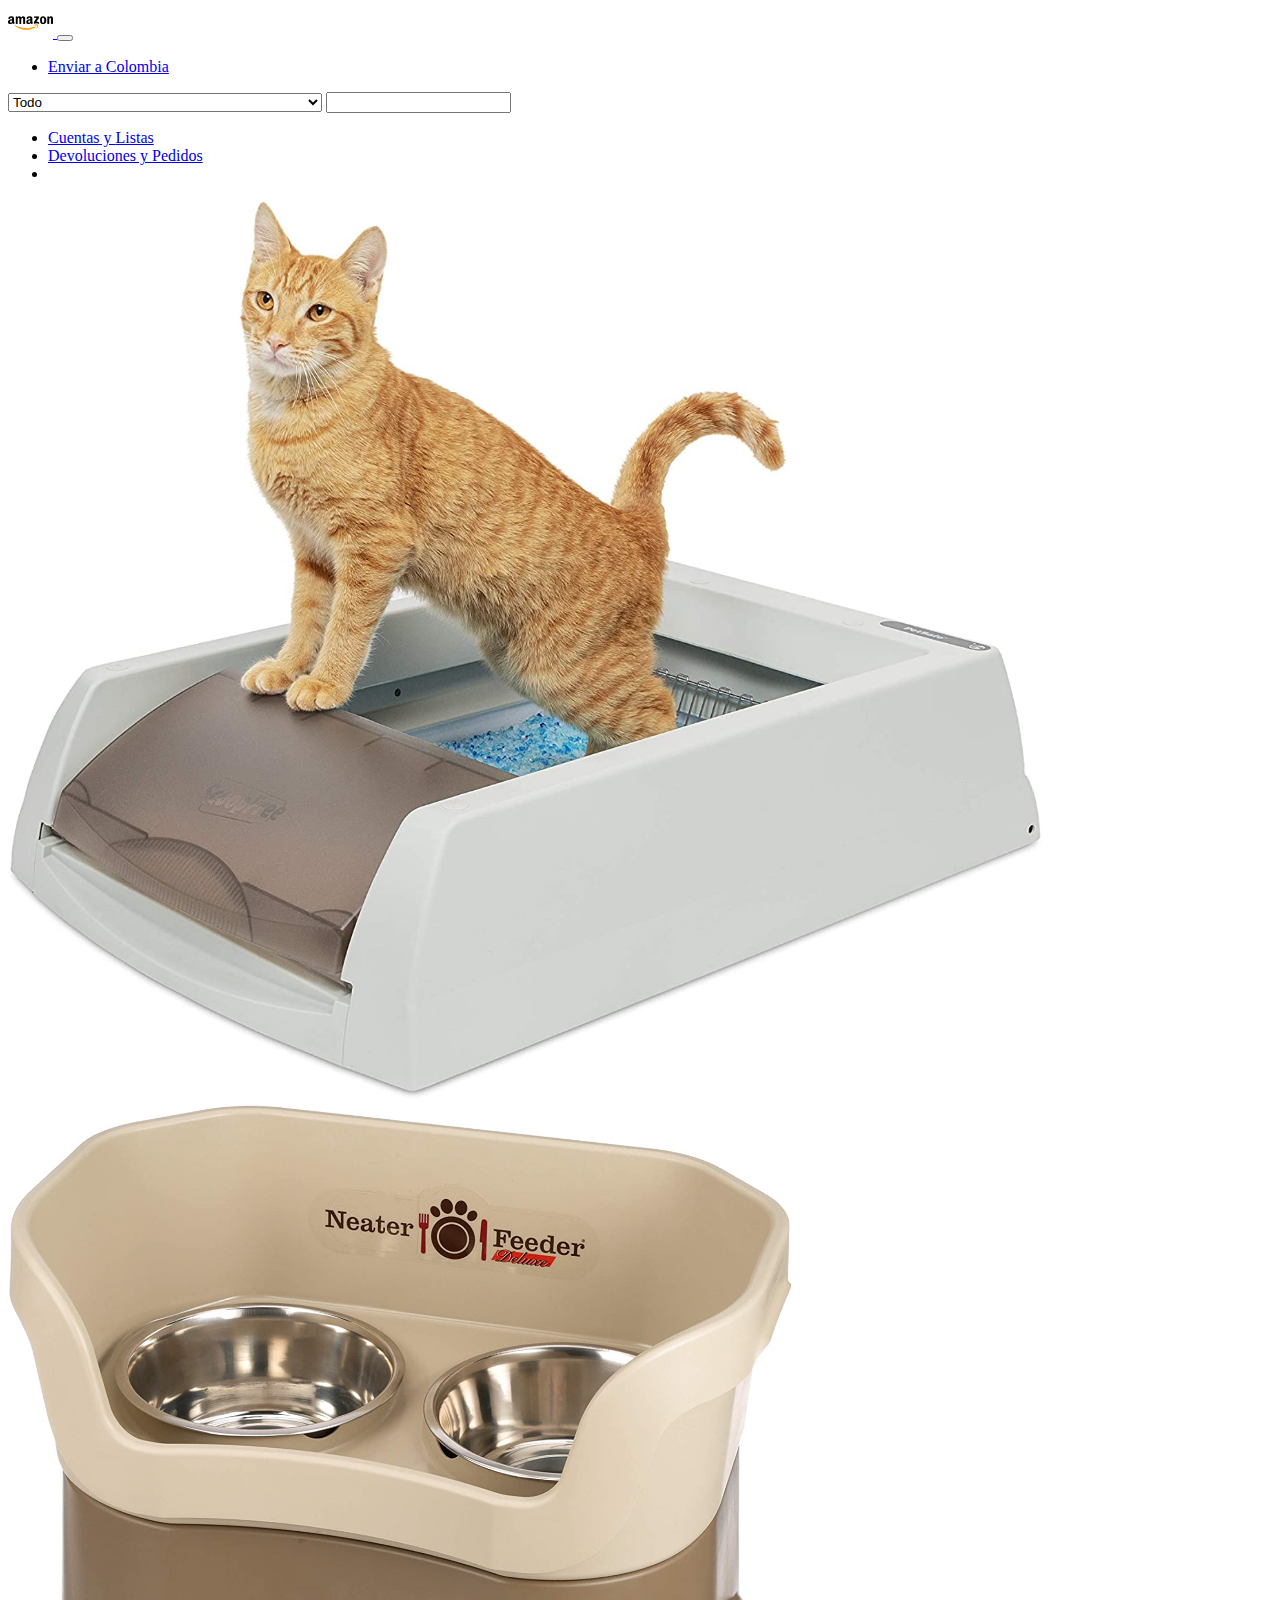
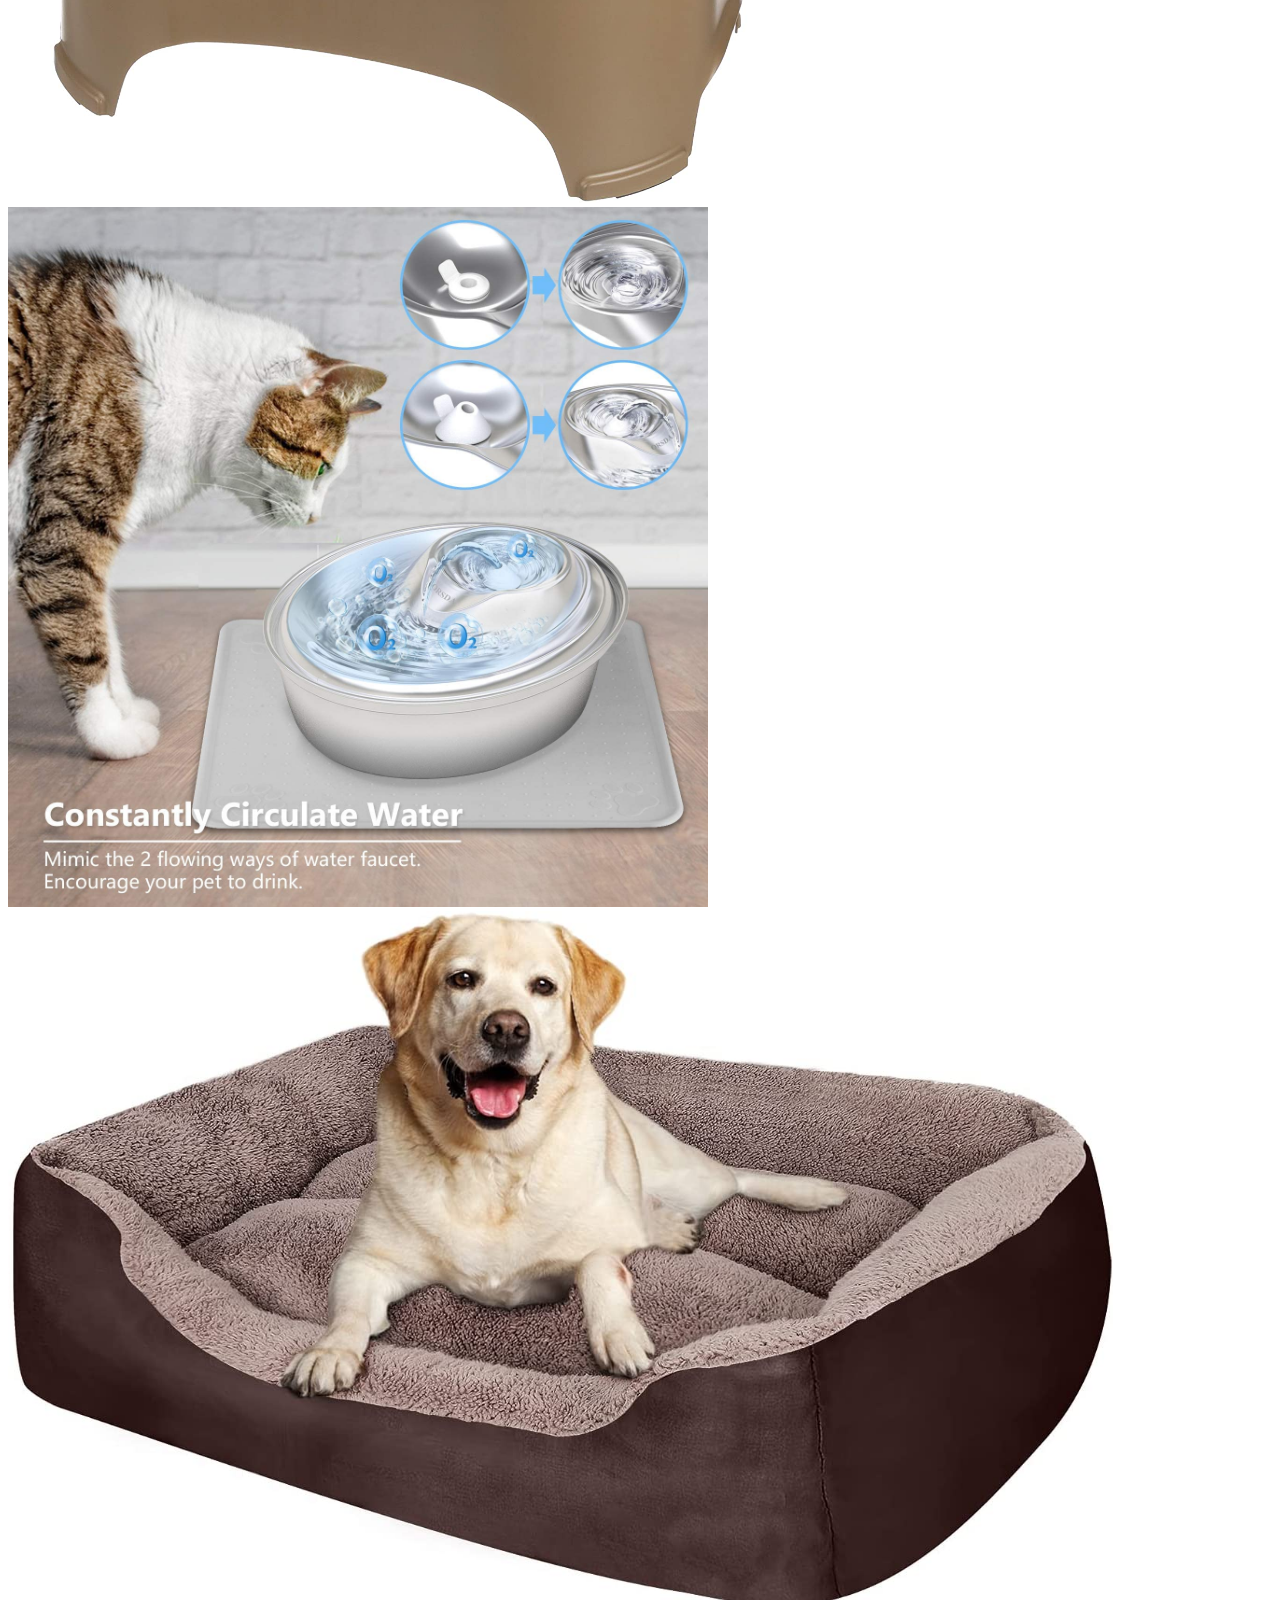
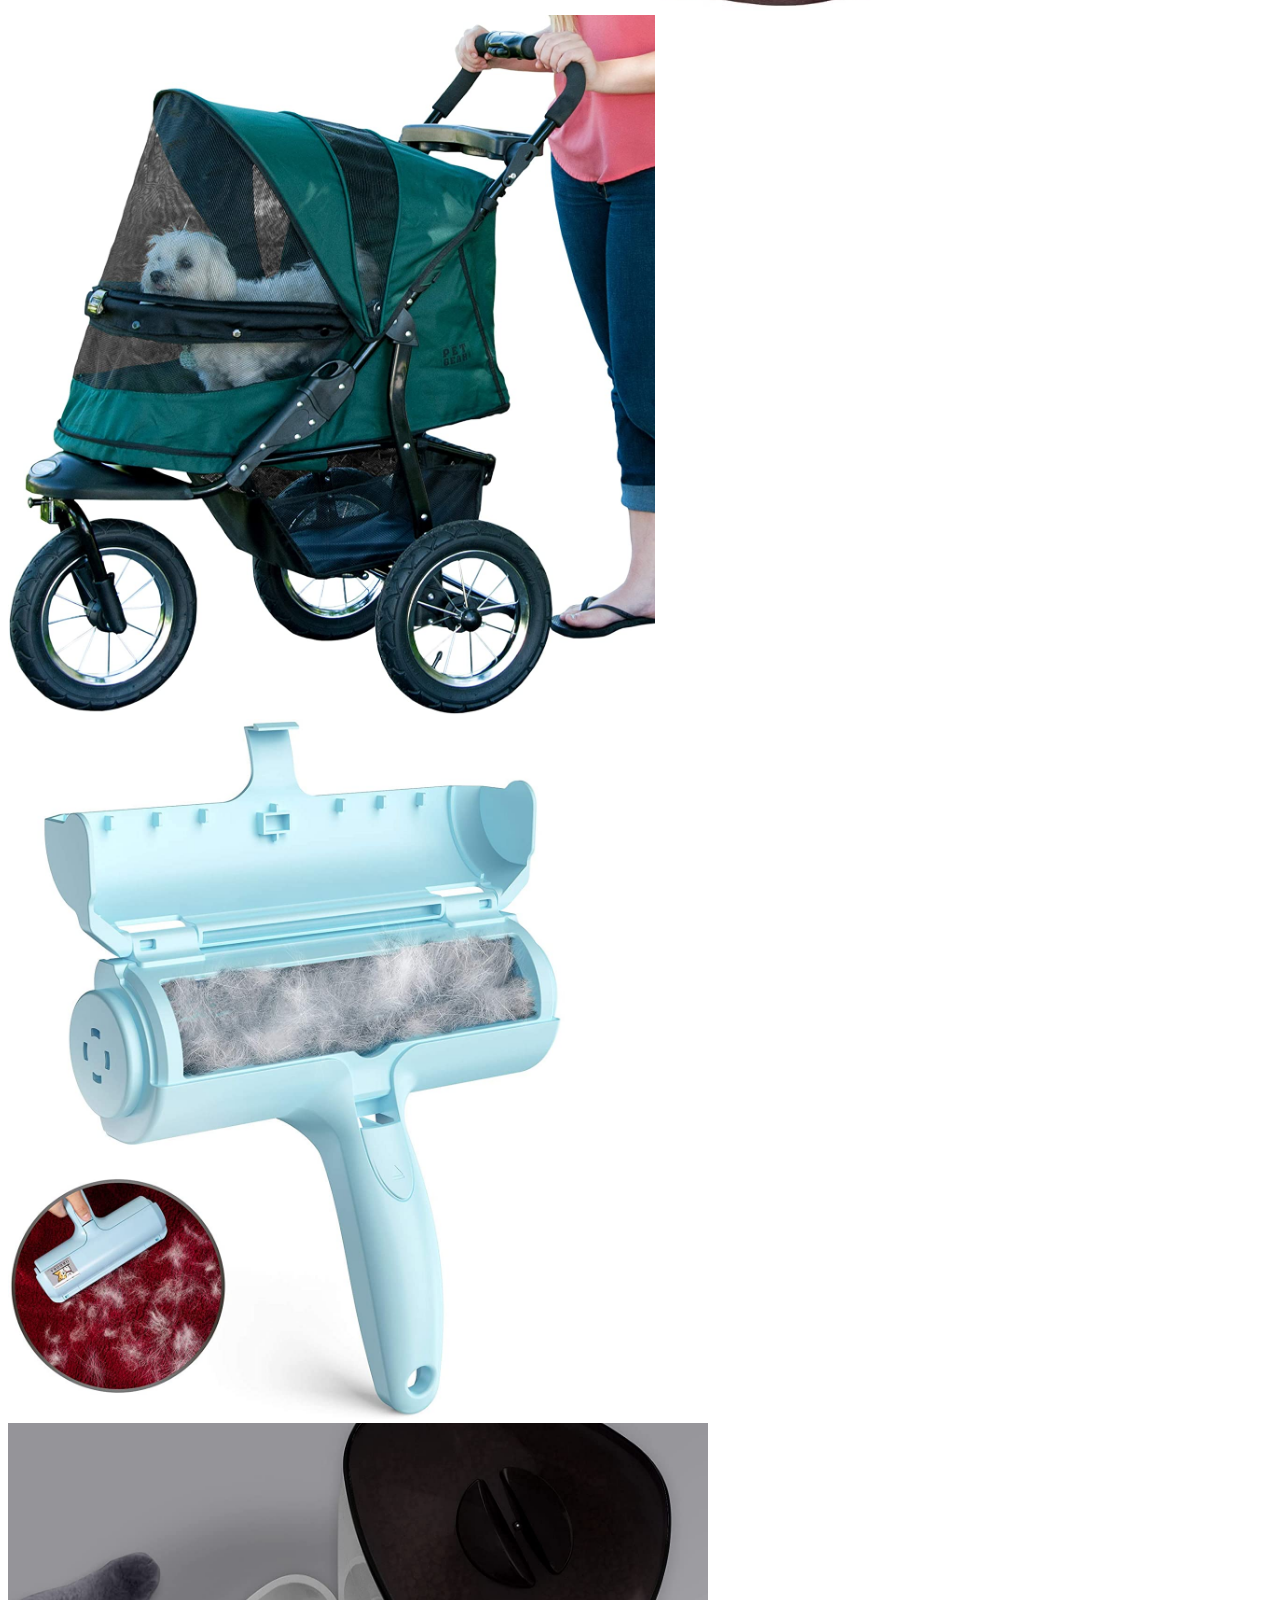
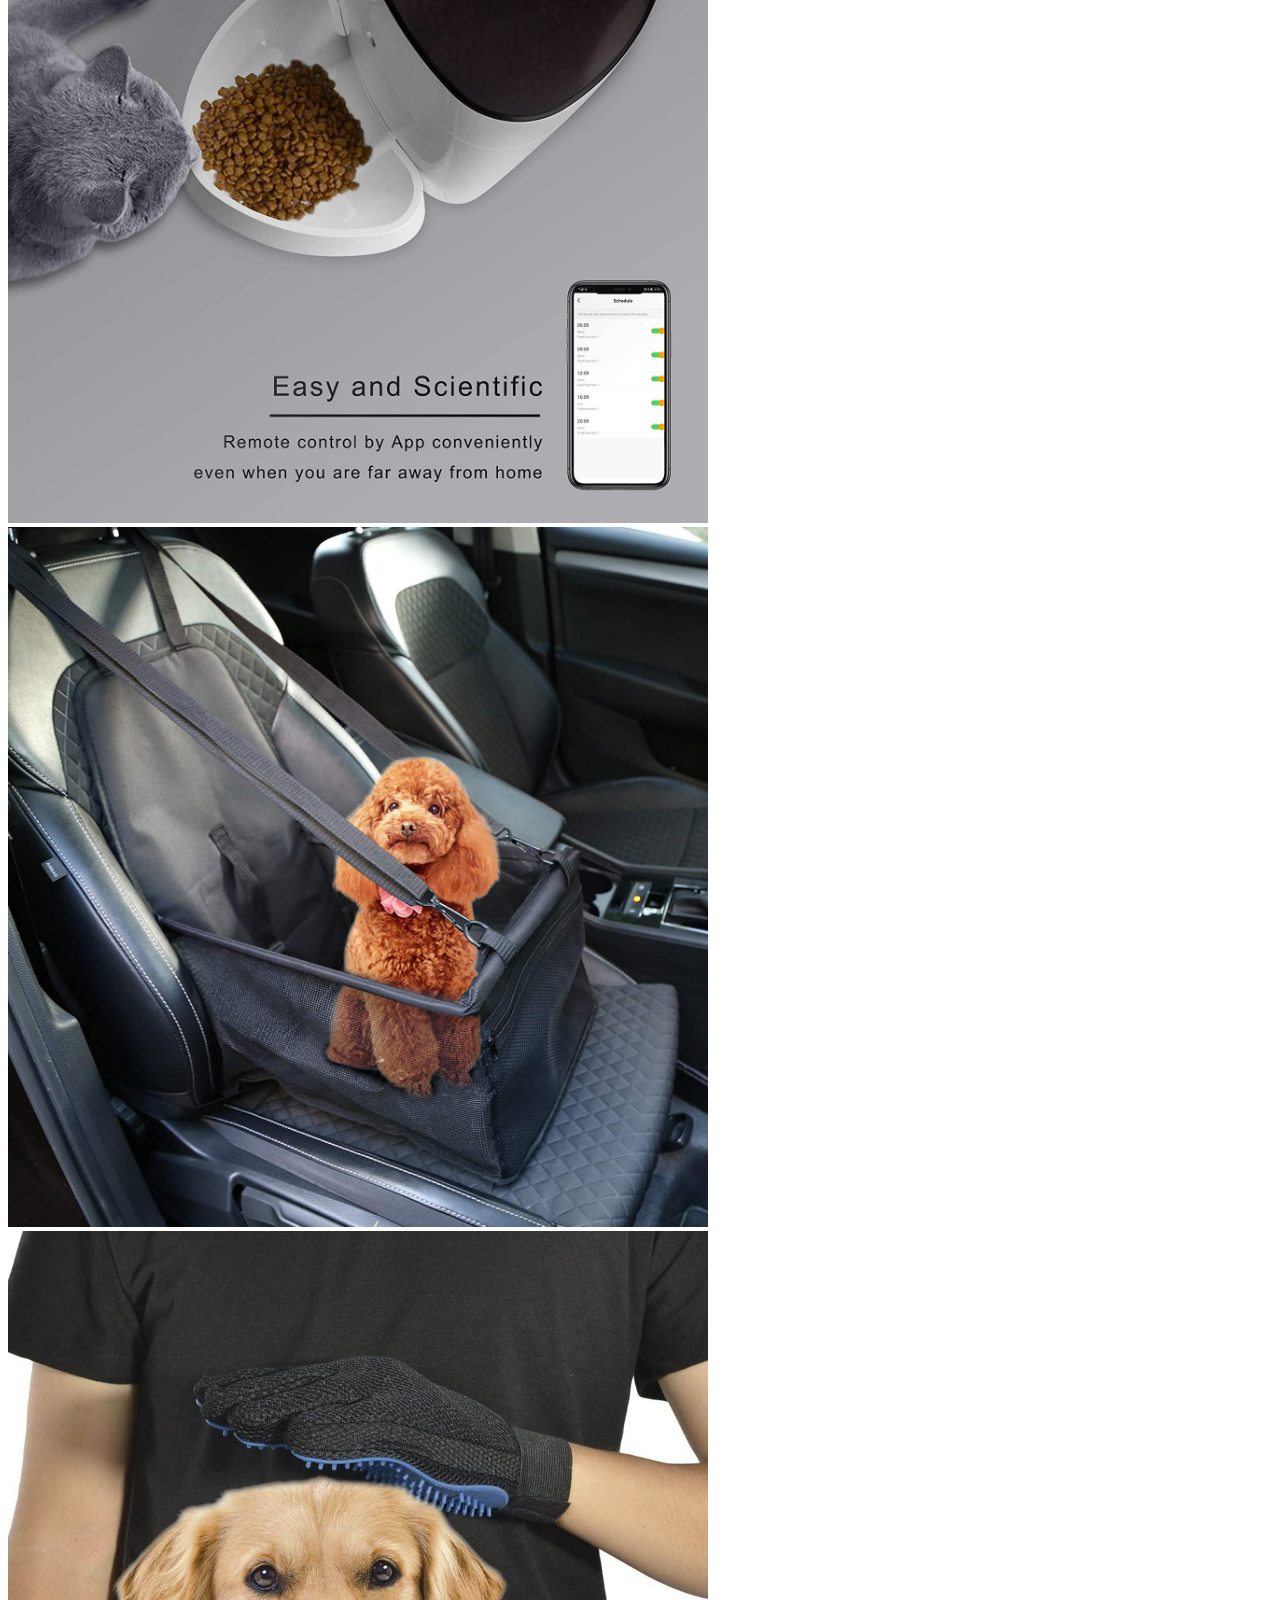
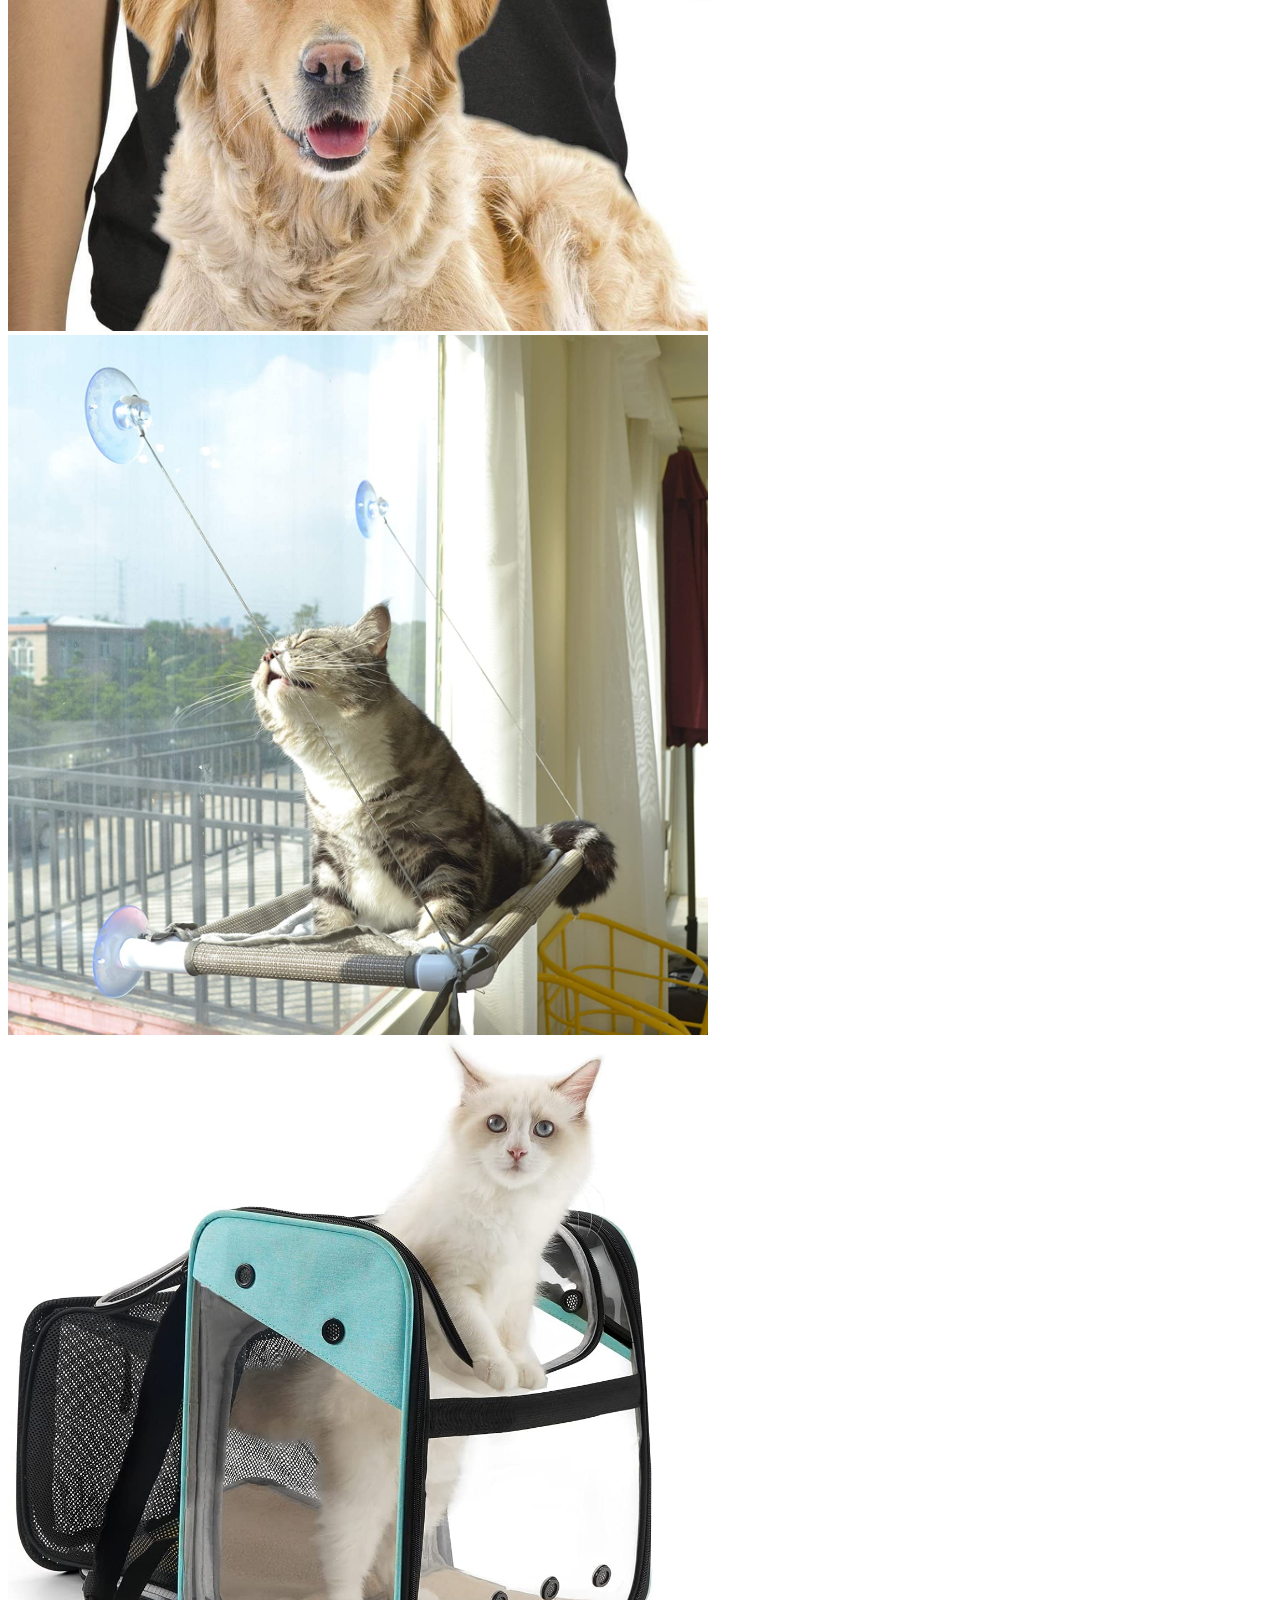
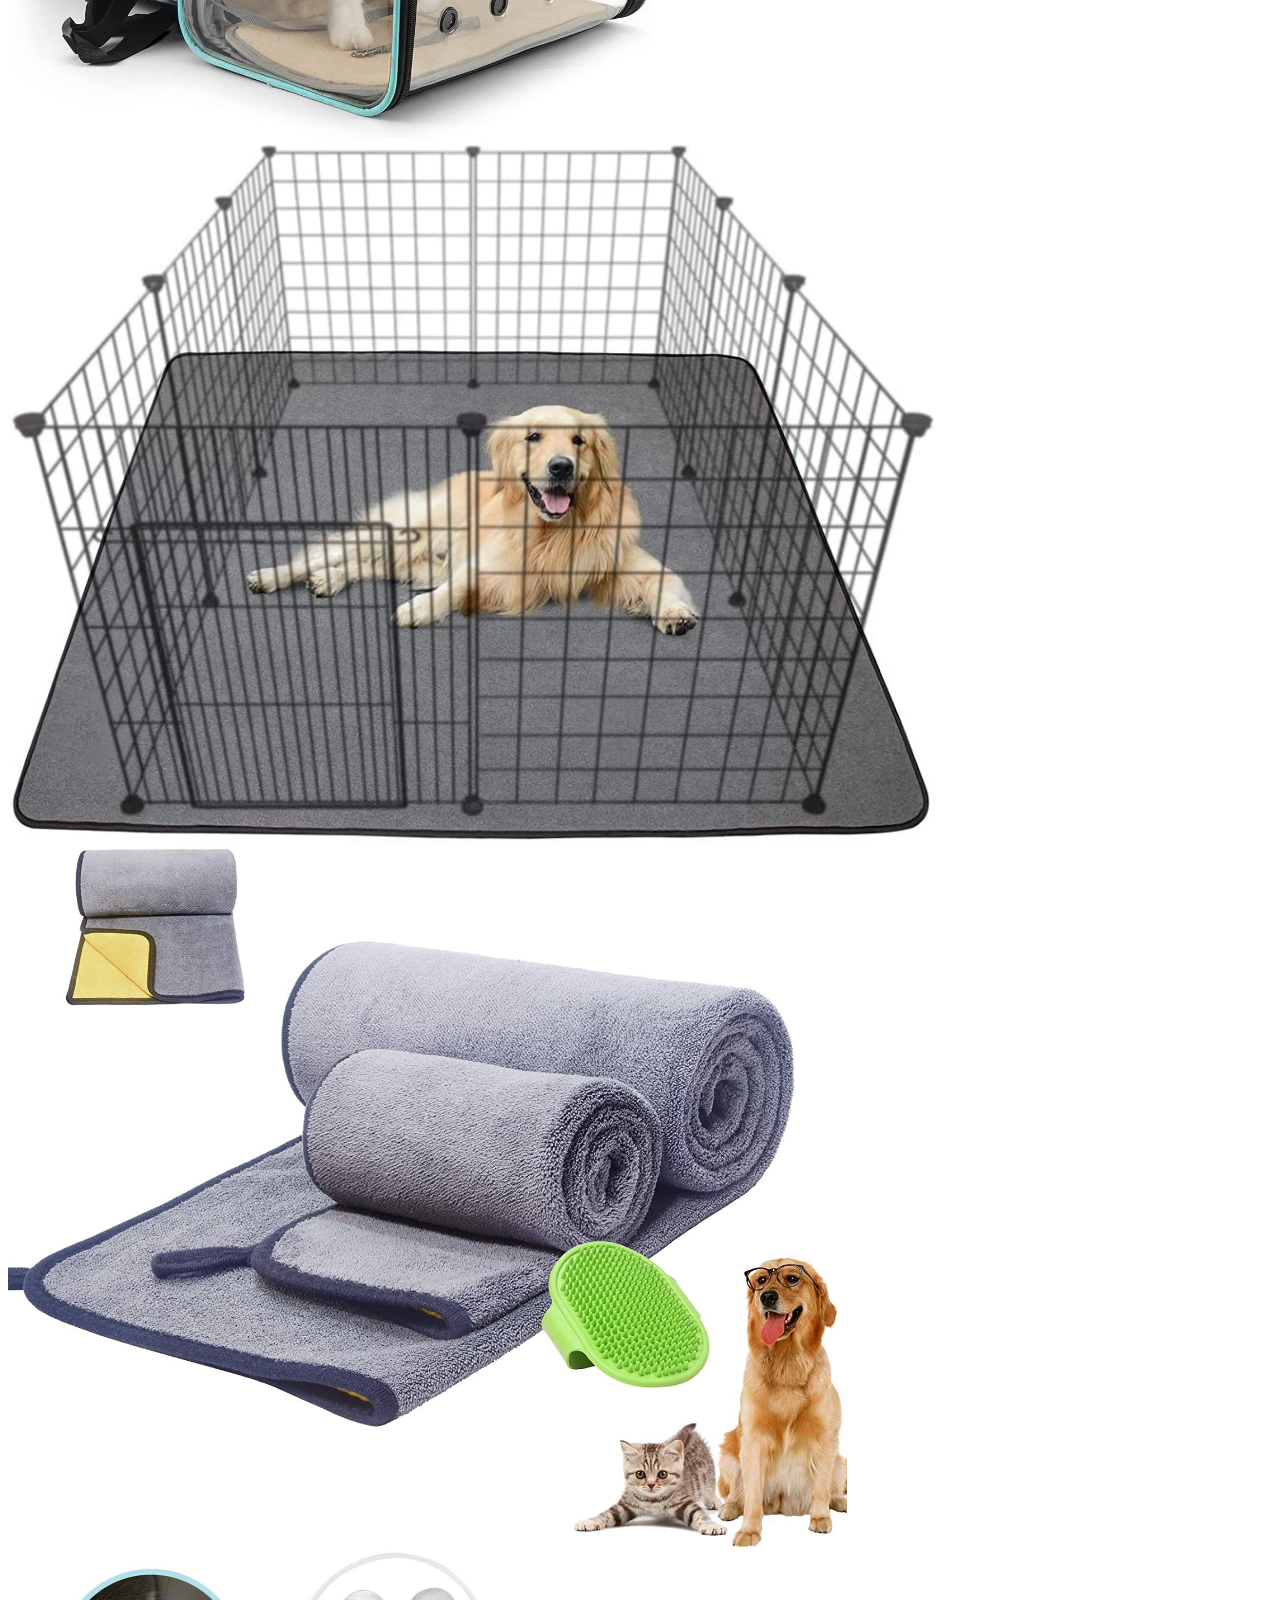
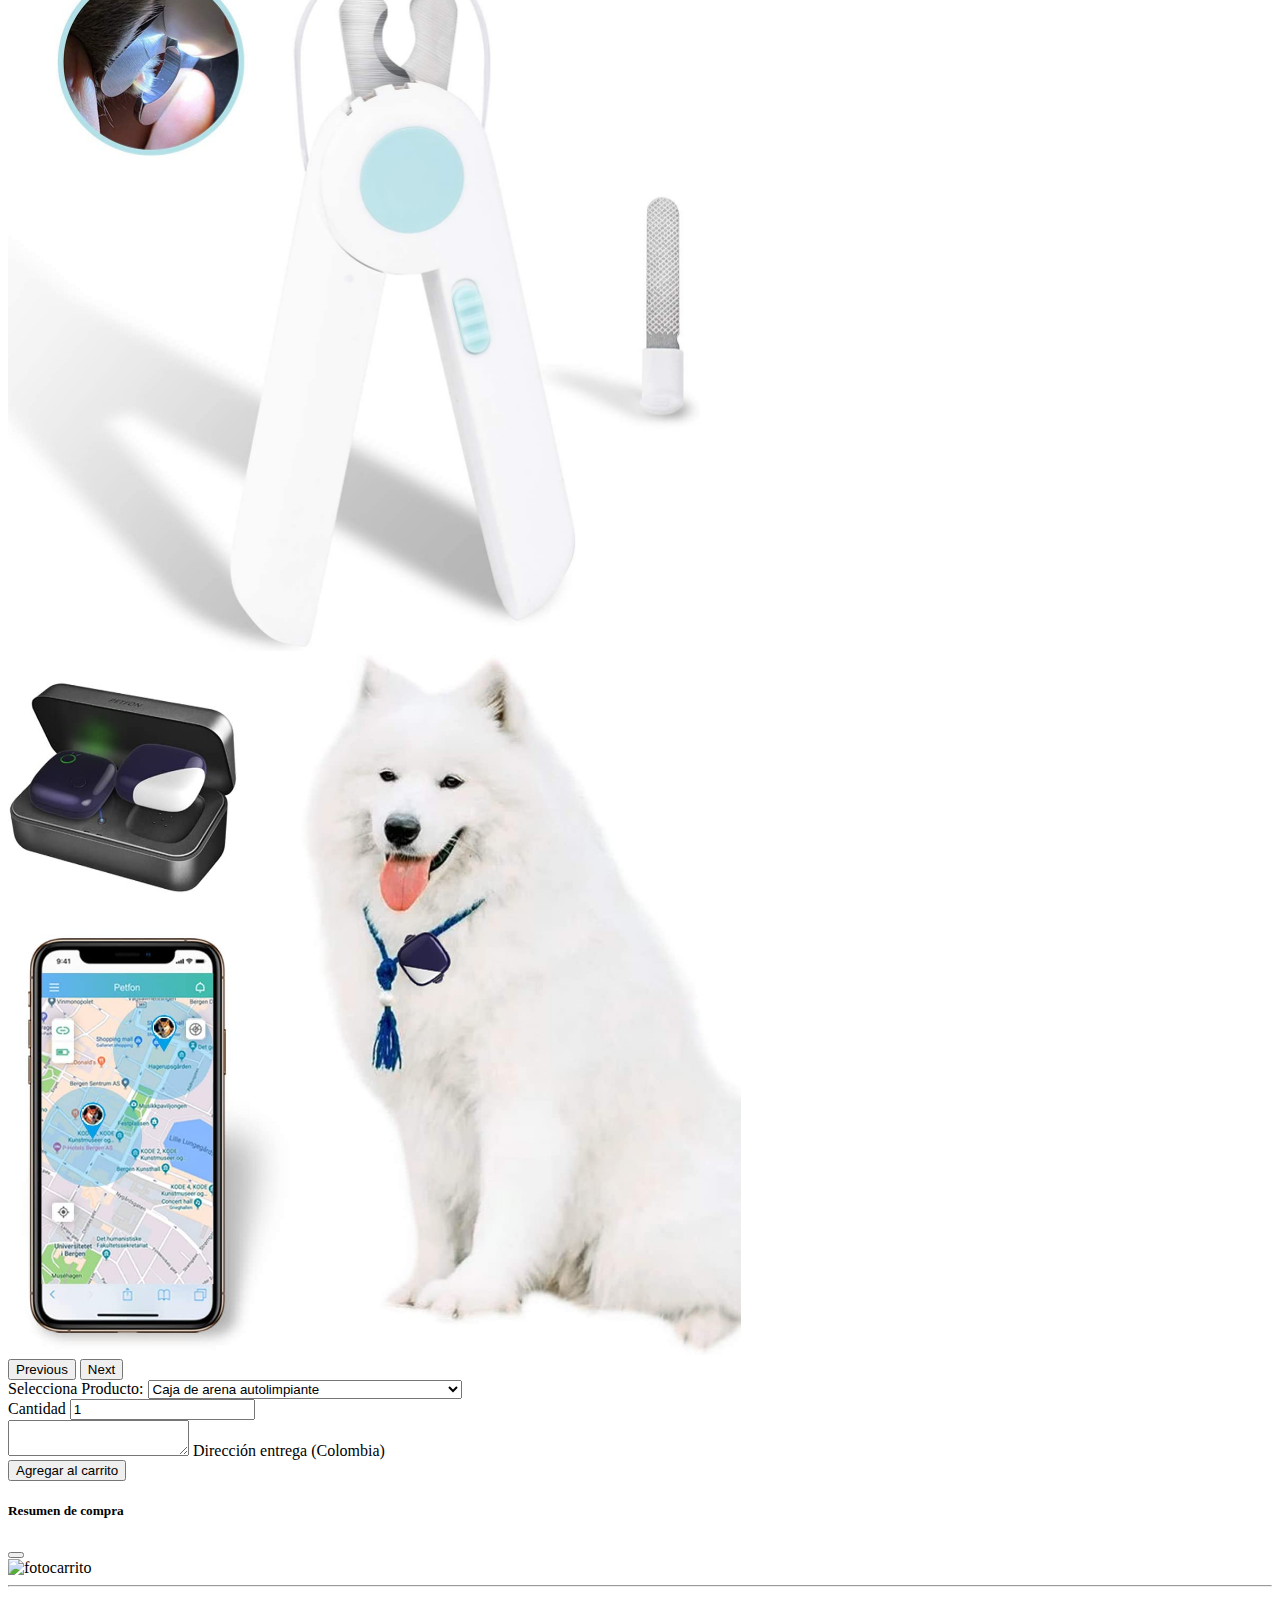
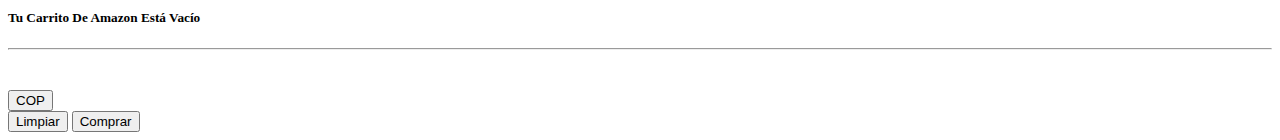
==== commit 7b7742c4: "nuevos productos" ====
--- a/index.html
+++ b/index.html
@@ -4,11 +4,9 @@
     <meta charset="UTF-8">
     <meta http-equiv="X-UA-Compatible" content="IE=edge">
     <meta name="viewport" content="width=device-width, initial-scale=1.0">
-<<<<<<< HEAD
-    <title>Document</title>
-=======
+ 
     <title>Amazon</title>
->>>>>>> 9e31cd70934e5383c3330f8500c80e750f82fda6
+
     <link href="https://cdn.jsdelivr.net/npm/bootstrap@5.0.2/dist/css/bootstrap.min.css" rel="stylesheet" integrity="sha384-EVSTQN3/azprG1Anm3QDgpJLIm9Nao0Yz1ztcQTwFspd3yD65VohhpuuCOmLASjC" crossorigin="anonymous">
 </head>
 <body>
@@ -16,13 +14,10 @@
     <header>
         <nav class="navbar navbar-expand-lg navbar-dark bg-dark">
             <div class="container-fluid">
-              
+
                 <a class="navbar-brand" href="#">
                     <img src="img/amazon.png" alt="logo" height="30">
-<<<<<<< HEAD
-=======
-                    <i class="fab fa-amazon"></i>
->>>>>>> 9e31cd70934e5383c3330f8500c80e750f82fda6
+
                 </a>
 
 
@@ -39,22 +34,29 @@
                 </ul>
 
                 <form class="mx-auto w-75">
-                  
+
                   <div class="input-group mb-3">
-                   
+
                     <select class="form-select" aria-label="Default select example">
                       <option selected>Todo</option>
-                      <option value="1">PS5</option>
-                      <option value="2">XBOX X SERIE</option>
-                      <option value="3">NINTENDO SWITCH</option>
-                      <option value="4">CARGADOR MANDO PS5</option>
-<<<<<<< HEAD
-                      <option value="5">CARGADOR MANDO XBOX X SERIE</option>
-                      <option value="6">CARGADOR MANDO NINTENDO SWITCH</option>
-=======
-                      <option value="5">CARGADOR MANDO NINTENDO SWITCH</option>
-                      <option value="6">CARGADOR MANDO NINTENDO</option>
->>>>>>> 9e31cd70934e5383c3330f8500c80e750f82fda6
+                      <option value="1">Caja de arena autolimpiante</option>
+                      <option value="2">Comedero Neater Pet Brand</option>
+                      <option value="3">Fuente de agua de acero inoxidable </option>
+                      <option value="4">PUPPBUDD cama </option>
+                       <option value="5">Pet Gear-Cochecito</option>
+                      <option value="6"> Removedor de pelo para mascotas para muebles</option>
+                      <option value="7">Alimentador automático para gatos </option>
+                      <option value="8">Domaker Asiento elevador de coche </option>
+                      <option value="9">Guante removedor de pelo de mascotas </option>
+                      <option value="10">Percha para ventana de gato </option>
+                      <option value="11">GAPZER Mochila para mascotas </option>
+                      <option value="12">Viglley Washable Dog Pee Pads </option>
+                      <option value="13">Toalla de baño </option>
+                      <option value="14">Corta uñas para mascotas</option>
+                      <option value="15">Rastreador GPS para mascotas</option>
+
+                      
+
                     </select>
                     <input type="text" class="form-control mx-auto w-10">
                     <span class="input-group-text"><i class="fas fa-search"></i></span>
@@ -85,48 +87,58 @@
     </header>
 
     <main class="mt-5">
-        
+
         <div class="container">
             <div class="row">
                 <div class="col">
                     <div id="carouselExampleControls" class="carousel slide" data-bs-ride="carousel">
                         <div class="carousel-inner">
                           <div class="carousel-item active">
-                            <img src="img/play5.png" class="d-block w-100" alt="foto1" height="900">
-                          </div>
-                          <div class="carousel-item">
-<<<<<<< HEAD
-                            <img src="img/xbox.jpg" class="d-block w-100" alt="foto2" height="700">
-                          </div>
-                          <div class="carousel-item">
-                            <img src="img/nintendo.png" class="d-block w-100" alt="foto3" height="700">
-                          </div>
-                          <div class="carousel-item">
-                            <img src="img/cargadormandops5.jpg" class="d-block w-100" alt="foto3" height="700">
-                          </div>
-                          <div class="carousel-item">
-                            <img src="img/cargadormandoseriex.jpg" class="d-block w-100" alt="foto3" height="700">
-                          </div>
-                          <div class="carousel-item">
-                            <img src="img/cargadormandonintendo.jpg" class="d-block w-100" alt="foto3" height="700">
-=======
-                            <img src="img/nintendo.png" class="d-block w-100" alt="foto2" height="900">
-                          </div>
-                          <div class="carousel-item">
-                            <img src="img/xbox.jpg" class="d-block w-100" alt="foto3" height="900">
->>>>>>> 9e31cd70934e5383c3330f8500c80e750f82fda6
-                          </div>
-                          <div class="carousel-item">
-                            <img src="img/cargadorps5.webp" class="d-block w-100" alt="foto4" height="900">
-                            </div>
-                            <div class="carousel-item">
-                              <img src="img/xboxcargador.jpg" class="d-block w-100" alt="foto5" height="900">
-                            </div>
-                            <div class="carousel-item">
-                              <img src="img/nintendocargador.jpg" class="d-block w-100" alt="foto6" height="900">
-                            </div>
-                         
-                        </div>
+                            <img src="img/arenero.jpg" class="d-block w-100" alt="foto1" height="900">
+                          </div>
+                          <div class="carousel-item">
+
+                            <img src="img/comedero.jpg" class="d-block w-100" alt="foto2" height="700">
+                          </div>
+                          <div class="carousel-item">
+                            <img src="img/fuente.jpg" class="d-block w-100" alt="foto3" height="700">
+                          </div>
+                          <div class="carousel-item">
+                            <img src="img/cama.jpg" class="d-block w-100" alt="foto4" height="700">
+                          </div>
+                          <div class="carousel-item">
+                            <img src="img/coche.jpg" class="d-block w-100" alt="foto5" height="700">
+                          </div>
+                          <div class="carousel-item">
+                            <img src="img/removedor.jpg" class="d-block w-100" alt="foto6" height="700">
+                             </div>
+                          <div class="carousel-item">
+                              <img src="img/alimentador.jpg" class="d-block w-100" alt="foto7" height="700">
+                               </div>
+                          <div class="carousel-item">
+                                <img src="img/asiento.jpg" class="d-block w-100" alt="foto8" height="700">
+                                 </div>
+                          <div class="carousel-item">
+                                  <img src="img/guante.jpg" class="d-block w-100" alt="foto9" height="700">
+                                   </div>
+                          <div class="carousel-item">
+                                    <img src="img/percha.jpg" class="d-block w-100" alt="foto10" height="700">
+                                     </div>
+                         <div class="carousel-item">
+                                      <img src="img/mochila.jpg" class="d-block w-100" alt="foto11" height="700">
+                                       </div>
+                          <div class="carousel-item">
+                                        <img src="img/corral.jpg" class="d-block w-100" alt="foto12" height="700">
+                                         </div>
+                          <div class="carousel-item">
+                                          <img src="img/toalla.jpg" class="d-block w-100" alt="foto13" height="700">
+                                           </div>
+                          <div class="carousel-item">
+                                            <img src="img/cortauñas.jpg" class="d-block w-100" alt="foto14" height="700">
+                                             </div>
+                                             <div class="carousel-item">
+                                              <img src="img/gps.jpg" class="d-block w-100" alt="foto15" height="700">
+                                               </div>
                         <button class="carousel-control-prev" type="button" data-bs-target="#carouselExampleControls" data-bs-slide="prev">
                           <span class="carousel-control-prev-icon" aria-hidden="true"></span>
                           <span class="visually-hidden">Previous</span>
@@ -149,19 +161,22 @@
                         <div class="mb-3">
                             <label class="form-label">Selecciona Producto:</label>
                             <select class="form-select" id="productos">
-                                <option value="1" >PS5</option>
-                                <option value="2">XBOX X SERIES</option>
-                                <option value="3">NINTENDO SWITCH</option>
-                                <option value="4">CARGADOR MANDO PS5</option>
-<<<<<<< HEAD
-                                <option value="5">CARGADOR MANDO XBOX X SERIE</option>
-                                <option value="6">CARGADOR MANDO NINTENDO SWITCH</option>
-=======
-                                <option value="5">CARGADOR MANDO XBOX</option>
-                                <option value="6">CARGADOR MANDO NINTENDO</option>
-
-                                
->>>>>>> 9e31cd70934e5383c3330f8500c80e750f82fda6
+                                <option value="1" >Caja de arena autolimpiante</option>
+                                <option value="2">Comedero Neater Pet Brand</option>
+                                <option value="3">Fuente de agua de acero inoxidable  </option>
+                                <option value="4">PUPPBUDD cama </option>
+                                <option value="5">Pet Gear - Cochecito</option>
+                                <option value="6"> Removedor de pelo para mascotas para muebles</option>
+                                <option value="7">Alimentador automático para gatos </option>
+                                <option value="8">Domaker Asiento elevador de coche </option>
+                                <option value="9">Guante removedor de pelo de mascotas </option>
+                                <option value="10">Percha para ventana de gato </option>
+                                <option value="11">GAPZER Mochila para mascotas </option>
+                                <option value="12">Viglley Washable Dog Pee Pads </option>
+                                <option value="13">Toalla de baño </option>
+                                <option value="14">Corta uñas para mascotas  </option>
+                                <option value="15">Rastreador GPS para mascotas</option>
+
                             </select>
                         </div>
 
@@ -178,11 +193,9 @@
                         </div>
 
                         <div class="d-grid gap-2">
-<<<<<<< HEAD
+
                             <button class="btn btn-primary" type="button" id="boton">Agregar al carrito</button>
-=======
-                            <button class="btn-success" type="button" id="boton">Agregar Al Carrito</button>
->>>>>>> 9e31cd70934e5383c3330f8500c80e750f82fda6
+
                         </div>
 
 
@@ -211,11 +224,9 @@
 
                     <img src="https://github.com/jjosegallegocesde/imagenes-amazon/blob/main/img/fotoCarrito.PNG?raw=true" alt="fotocarrito" class="img-fluid" id="fotoCarrito">
 
-<<<<<<< HEAD
+
                     <hr id="raya">
-=======
-                    <hr id="rallita2">
->>>>>>> 9e31cd70934e5383c3330f8500c80e750f82fda6
+
                     <p id="pesoTotalCarrito"></p>
                     <p id="costoCasillero" class="fw-bold"></p>
 
@@ -227,11 +238,9 @@
                     <p id="precioUnitarioCarrito"></p>
                     <p id="pesoUnitarioCarrito"></p>
 
-<<<<<<< HEAD
+
                     <hr id="raya2">
-=======
-                    <hr id="rallita">
->>>>>>> 9e31cd70934e5383c3330f8500c80e750f82fda6
+
                     <p id="costoImpuestos" class="fw-bold"></p>
                     <h5 id="costoTotal" class="text-success fw-bold"></h5>
                     <br>
@@ -239,29 +248,21 @@
 
 
 
-<<<<<<< HEAD
-
-
-=======
->>>>>>> 9e31cd70934e5383c3330f8500c80e750f82fda6
-                    
+
+
+
+
+
 
                   </div>
                 </div>
               </div>
             </div>
             <div class="modal-footer">
-<<<<<<< HEAD
+
               <button type="button" class="btn btn-warning" id="botonLimpiar">Limpiar<i class="ms-2 fas fa-trash-alt"></i></button>
               <button type="button" class="btn-success">Comprar</button>
-=======
-              <button type="button" class="btn-danger" id="botonLimpiar">Limpiar<i class="ms-2 fas fa-trash-alt"></i></button>
-              <button type="button" class="btn-success">Comprar</button>
-              
-              
-              
-
->>>>>>> 9e31cd70934e5383c3330f8500c80e750f82fda6
+
             </div>
           </div>
         </div>
@@ -269,10 +270,10 @@
     </section>
 
 
-    
-    
+
+
     <script src="controlador.js"></script>
     <script src="https://cdn.jsdelivr.net/npm/bootstrap@5.0.2/dist/js/bootstrap.bundle.min.js" integrity="sha384-MrcW6ZMFYlzcLA8Nl+NtUVF0sA7MsXsP1UyJoMp4YLEuNSfAP+JcXn/tWtIaxVXM" crossorigin="anonymous"></script>
     <script src="https://kit.fontawesome.com/7b642ec699.js" crossorigin="anonymous"></script>
 </body>
-</html>+</html> 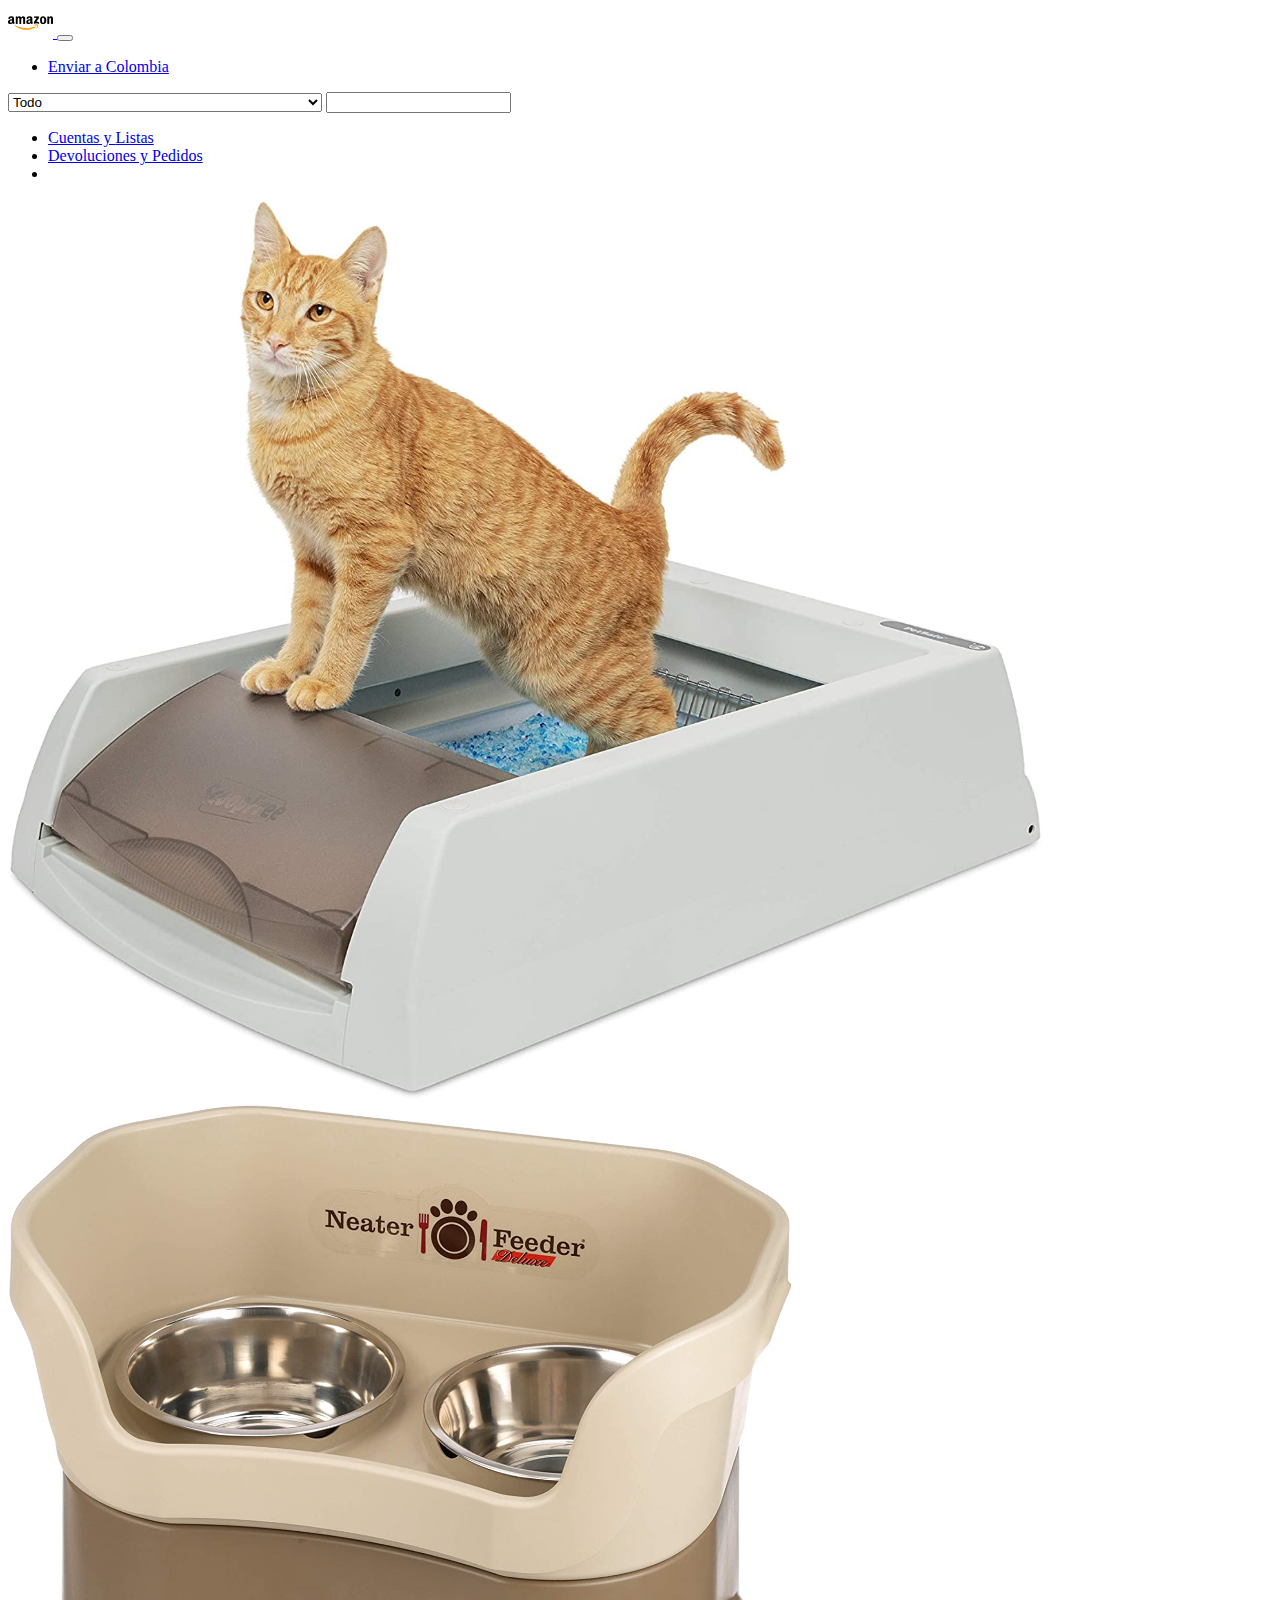
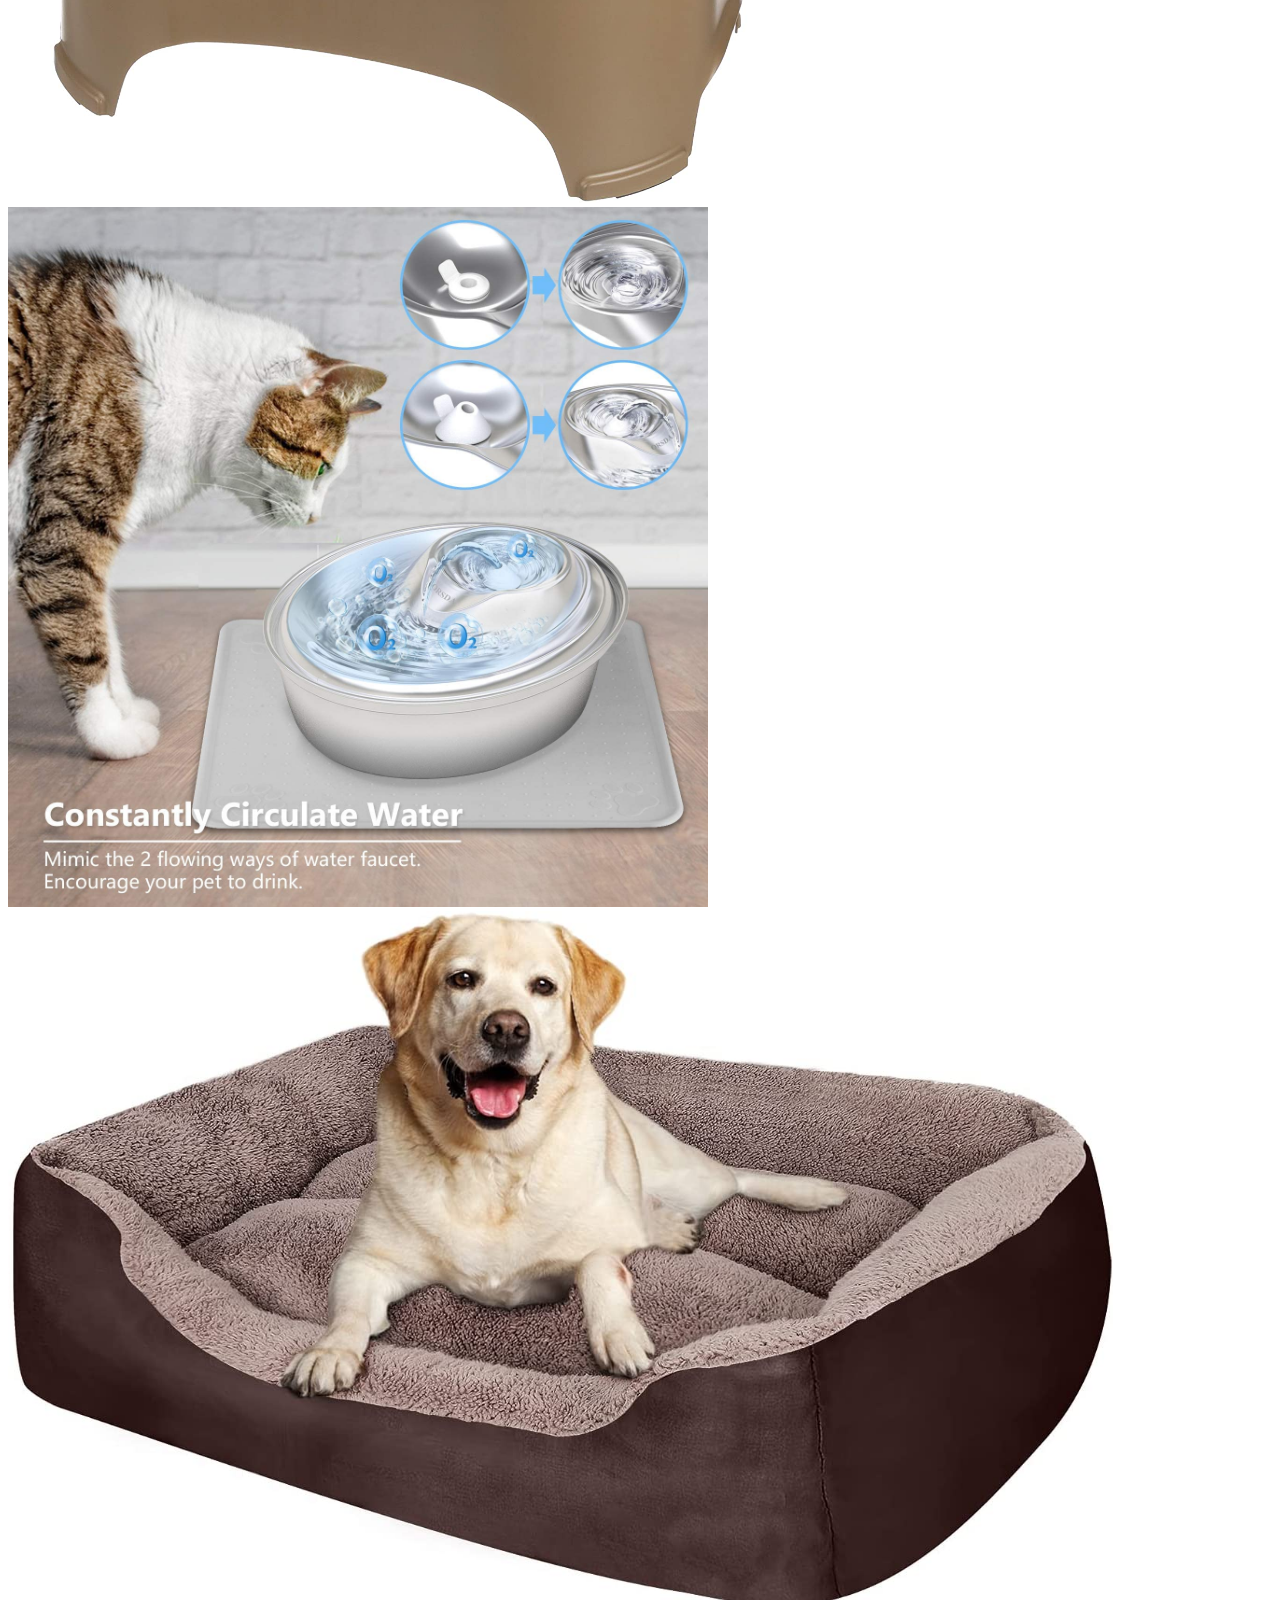
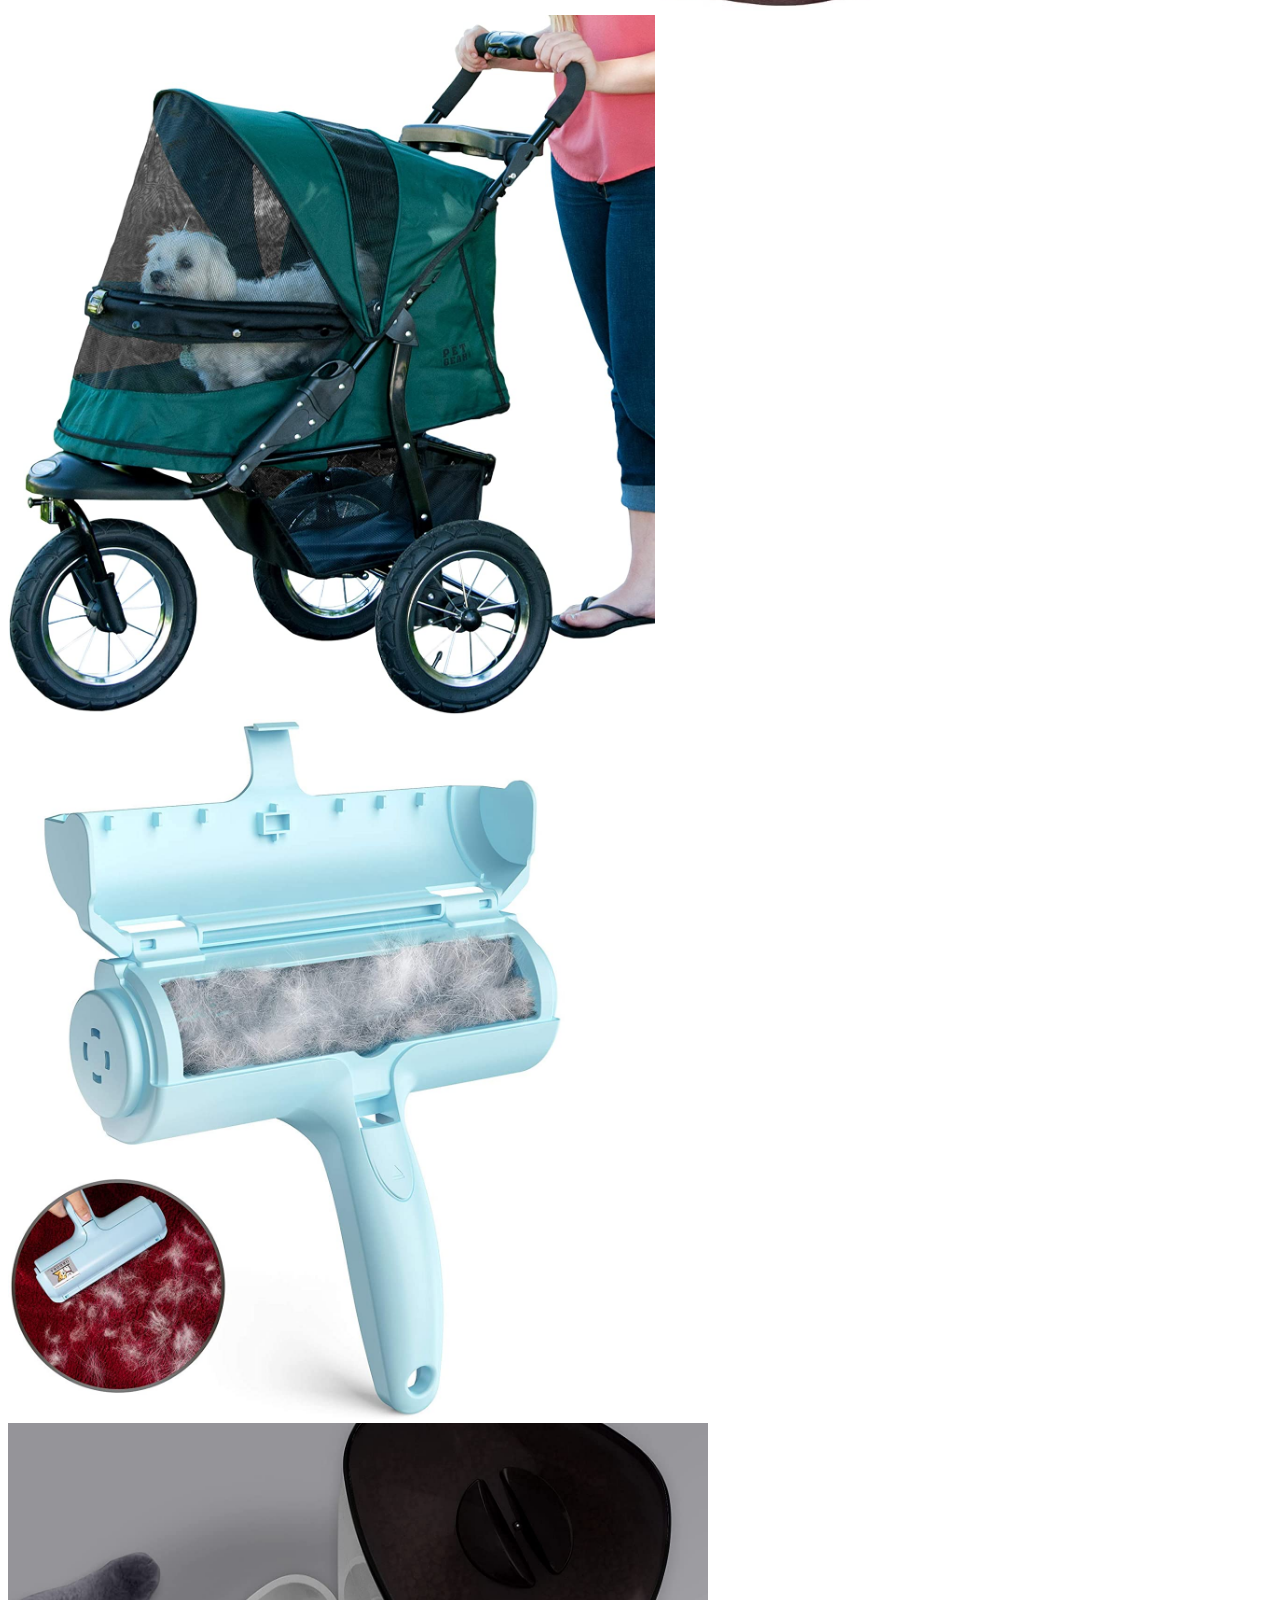
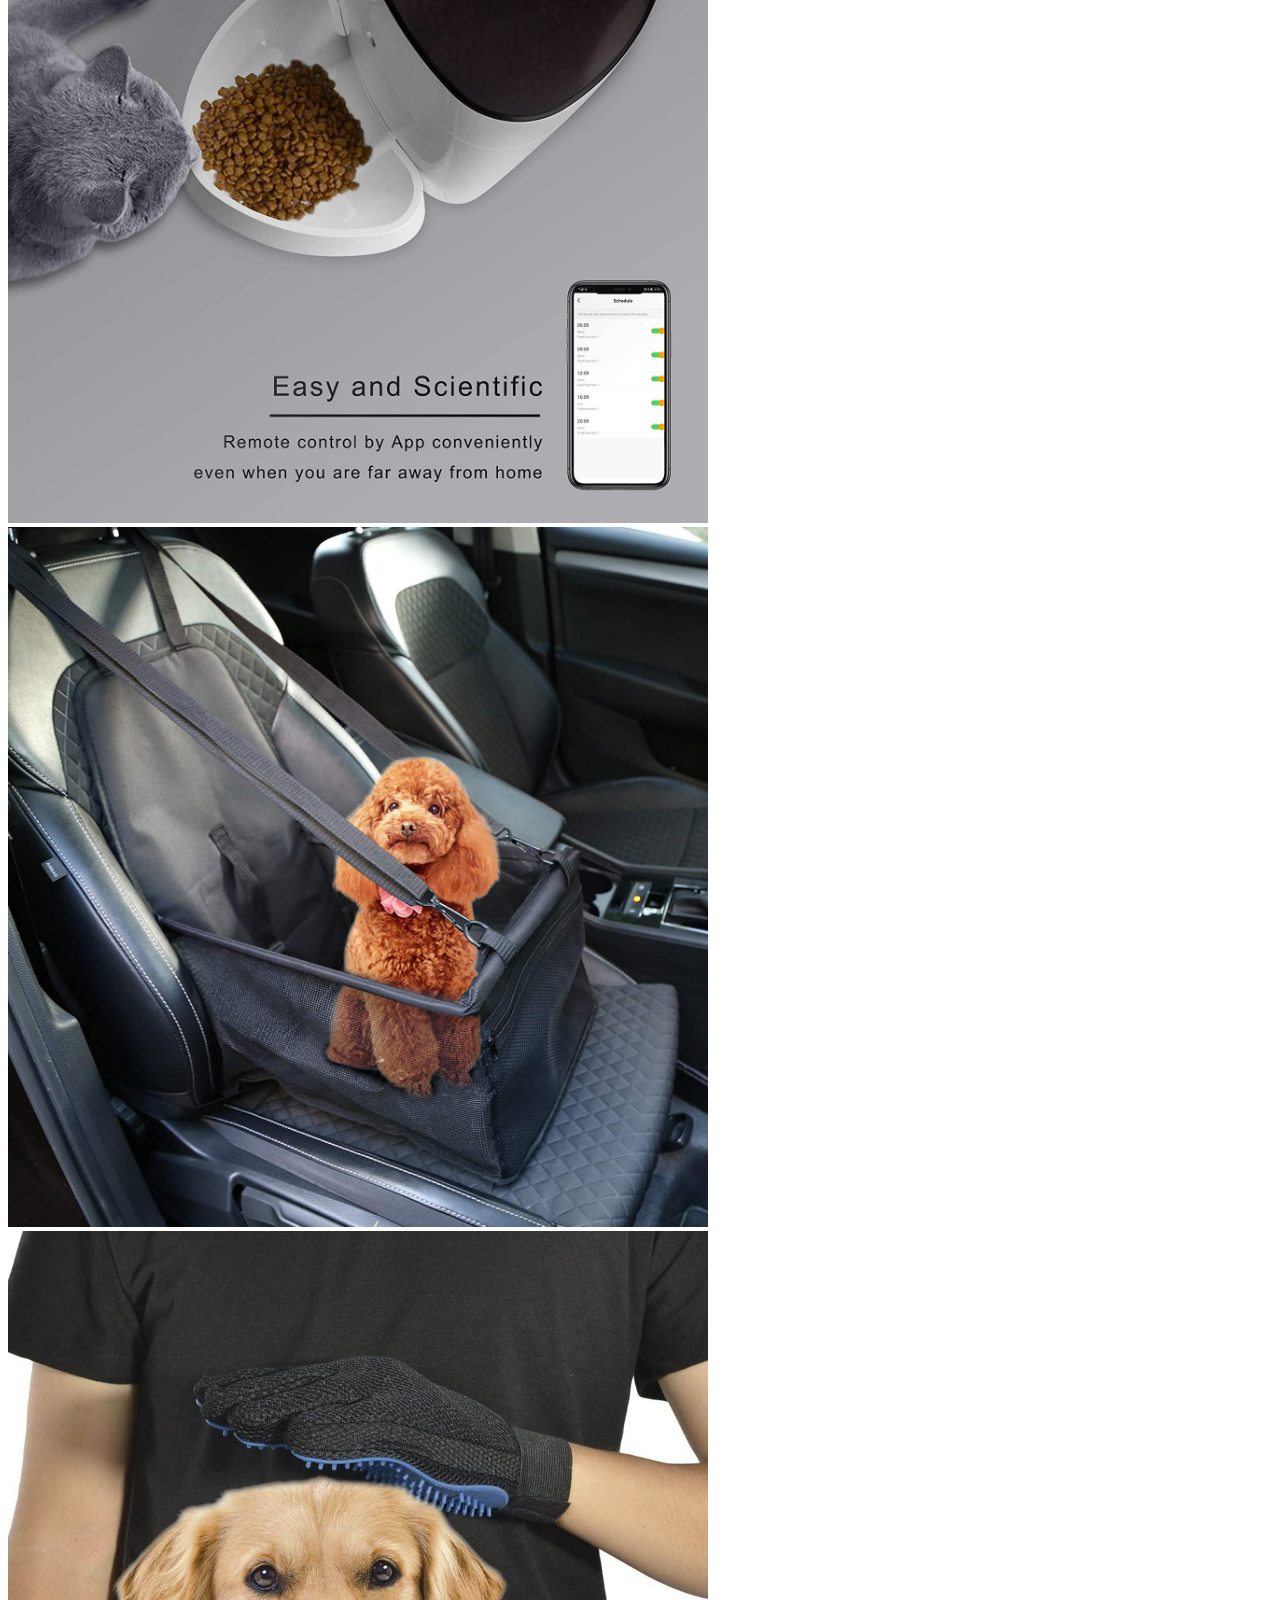
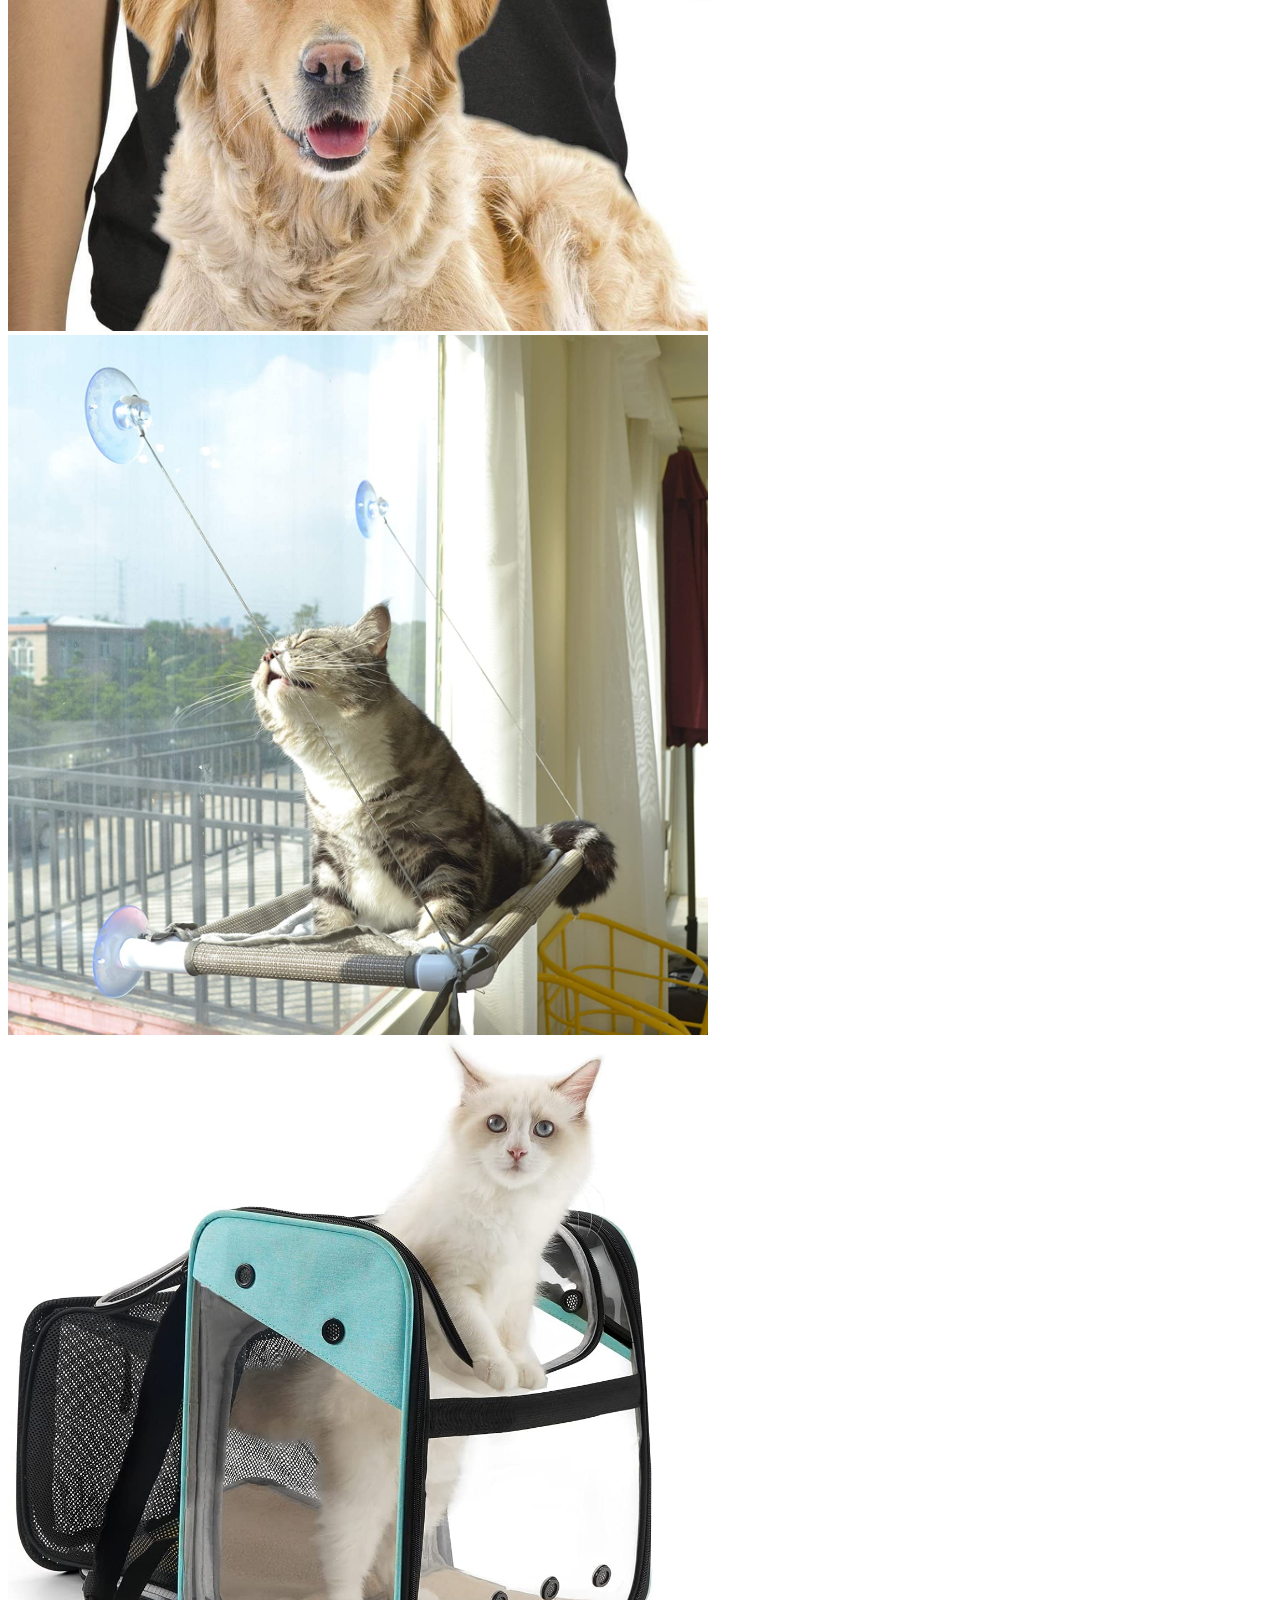
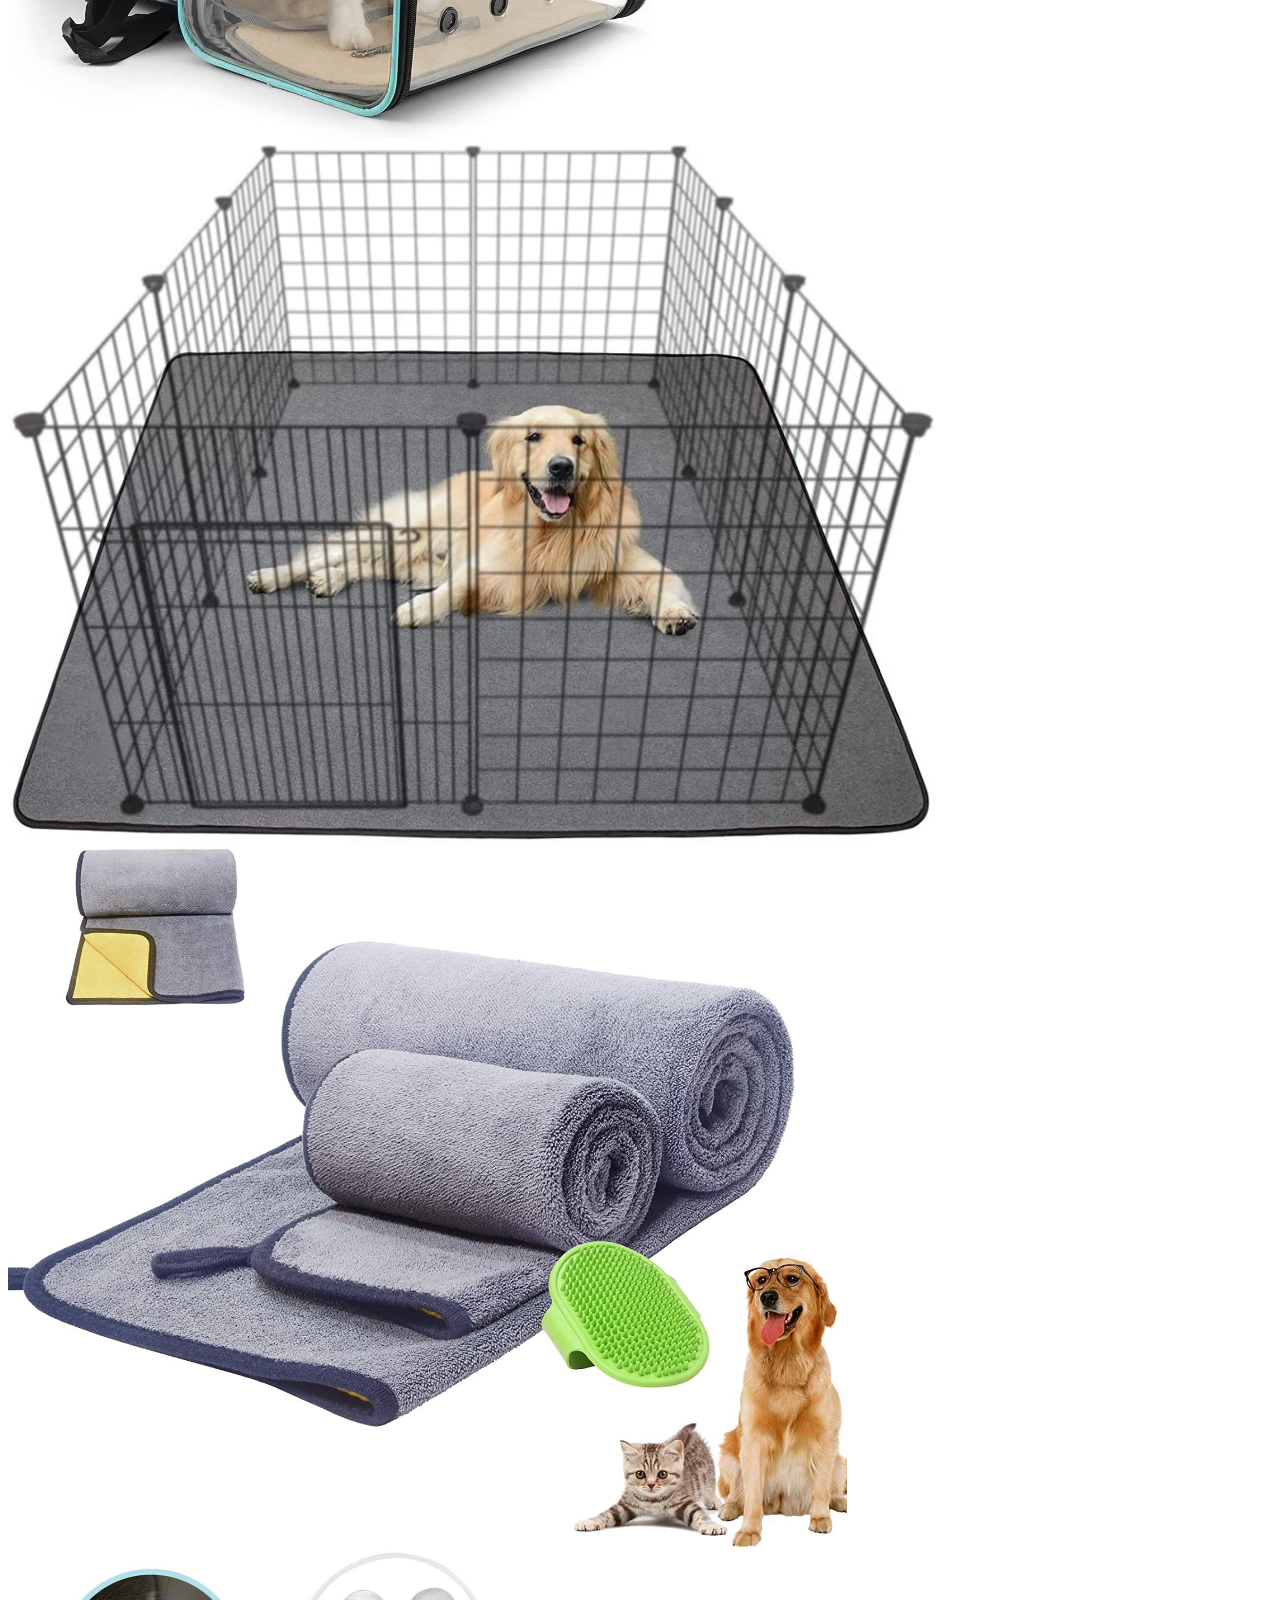
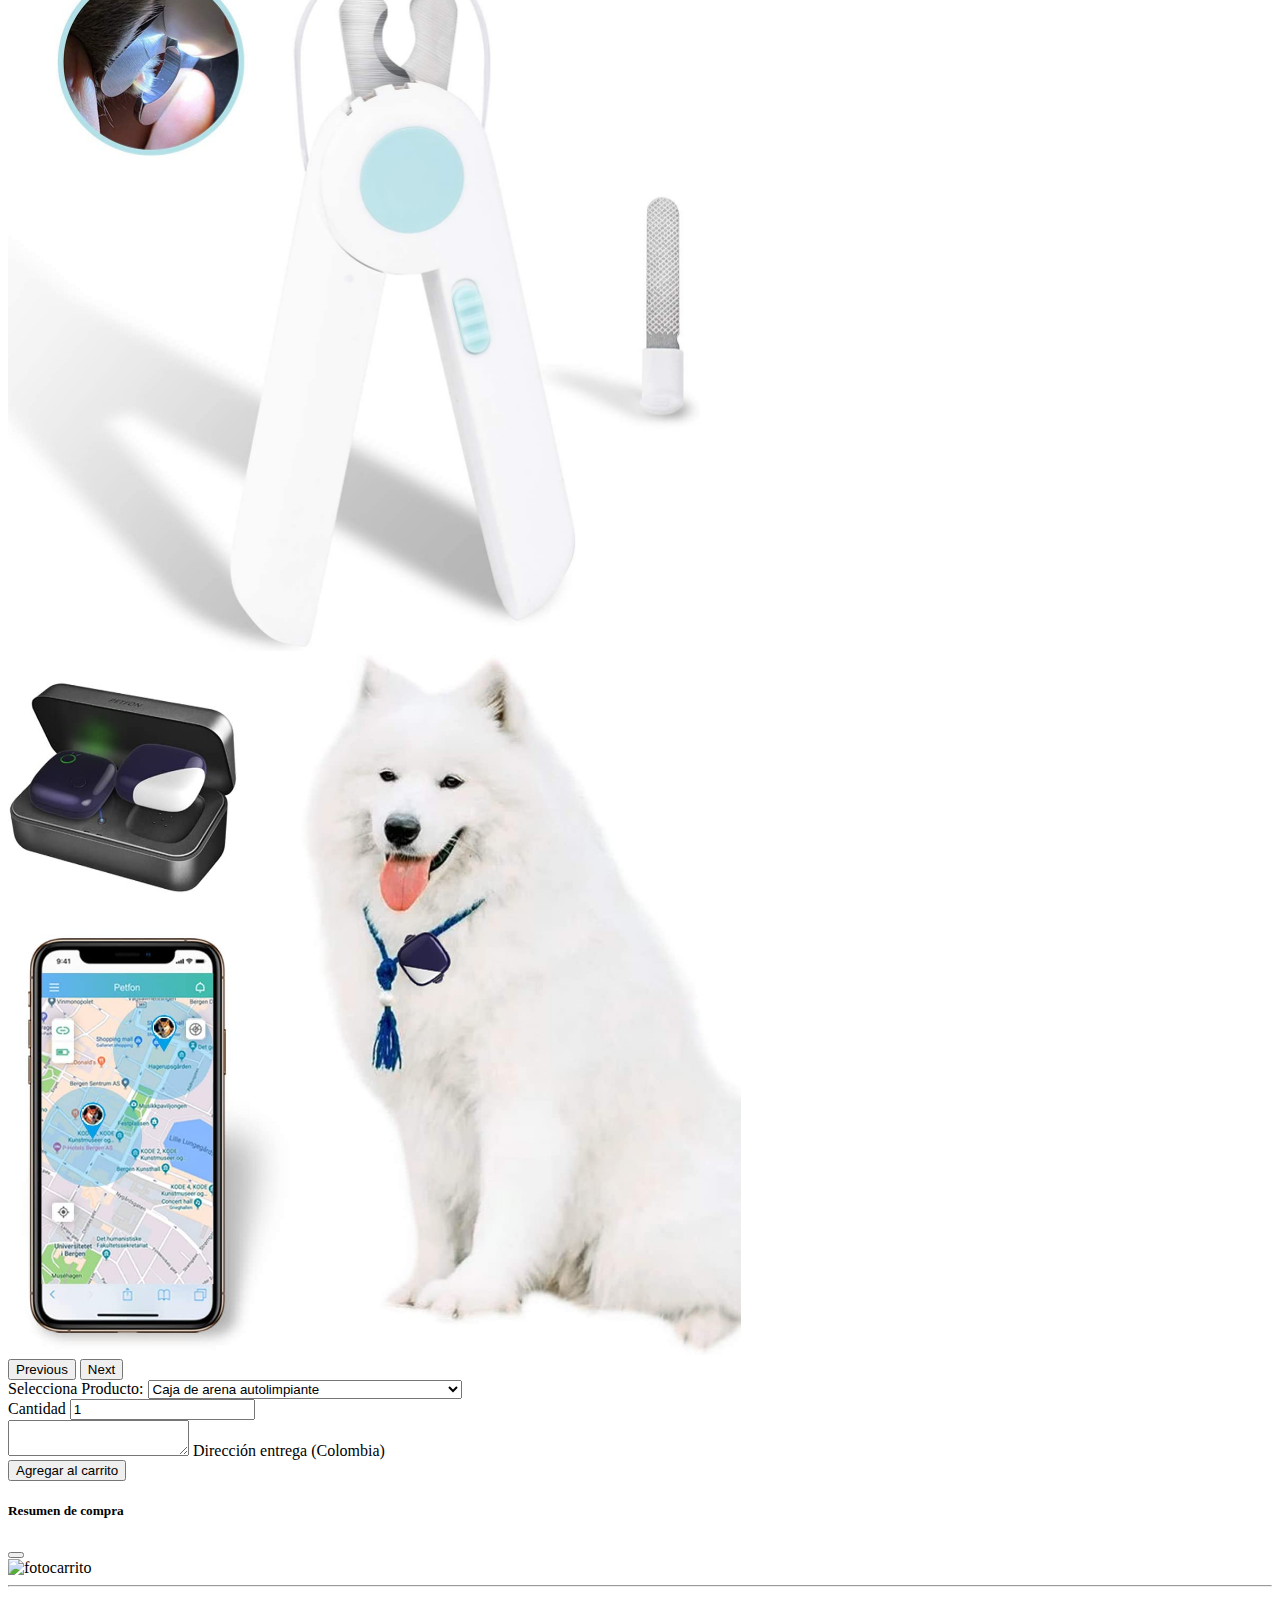
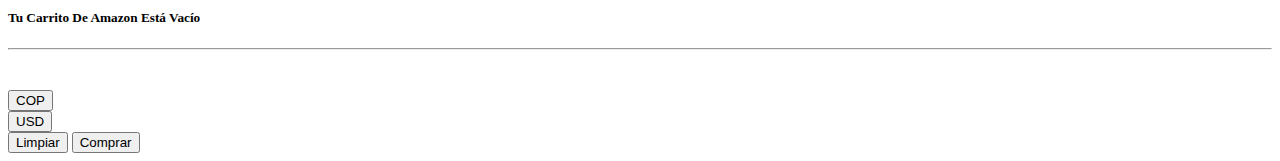
==== commit fa53ae7c: "HOLI" ====
--- a/index.html
+++ b/index.html
@@ -60,6 +60,7 @@
                     </select>
                     <input type="text" class="form-control mx-auto w-10">
                     <span class="input-group-text"><i class="fas fa-search"></i></span>
+                    
                   </div>
 
                 </form>
@@ -69,7 +70,7 @@
                       <a class="nav-link active" aria-current="page" href="#">Cuentas y <span class="fw-bold">Listas</span></a>
                     </li>
                     <li class="nav-item">
-                        <a class="nav-link active" aria-current="page" href="#">Devoluciones y Pedidos</a>
+                        <a class="nav-link active" aria-current="page" href="pedidos.html">Devoluciones y Pedidos</a>
                     </li>
 
                     <li class="nav-item">
@@ -245,6 +246,8 @@
                     <h5 id="costoTotal" class="text-success fw-bold"></h5>
                     <br>
                     <button type="button" class="btn-success" id="botoncop">COP<i class="far fa-money-bill-alt"></i></button>
+                    <br>
+                    <button type="button" class="btn-success" id="botonUSD">USD<i class="far fa-money-bill-alt"></i></button>
 
 
 
@@ -261,6 +264,7 @@
             <div class="modal-footer">
 
               <button type="button" class="btn btn-warning" id="botonLimpiar">Limpiar<i class="ms-2 fas fa-trash-alt"></i></button>
+              
               <button type="button" class="btn-success">Comprar</button>
 
             </div>
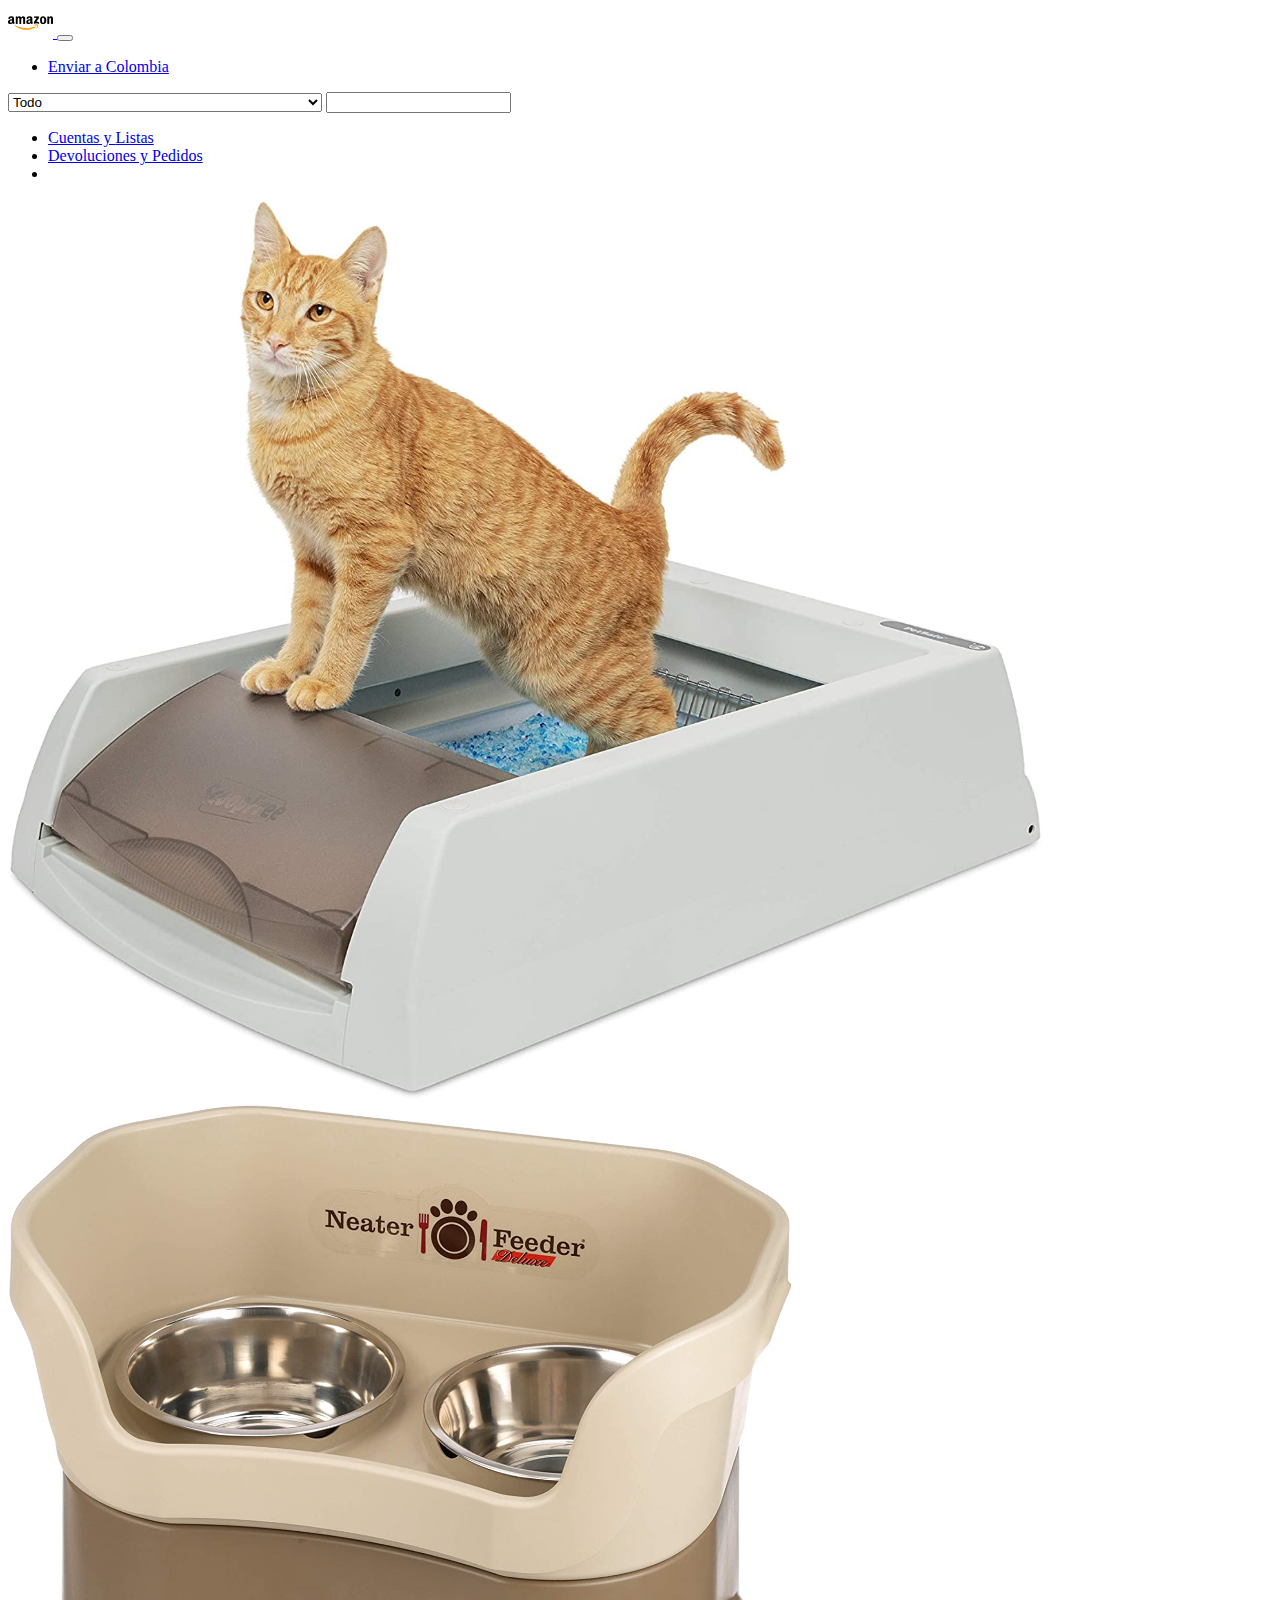
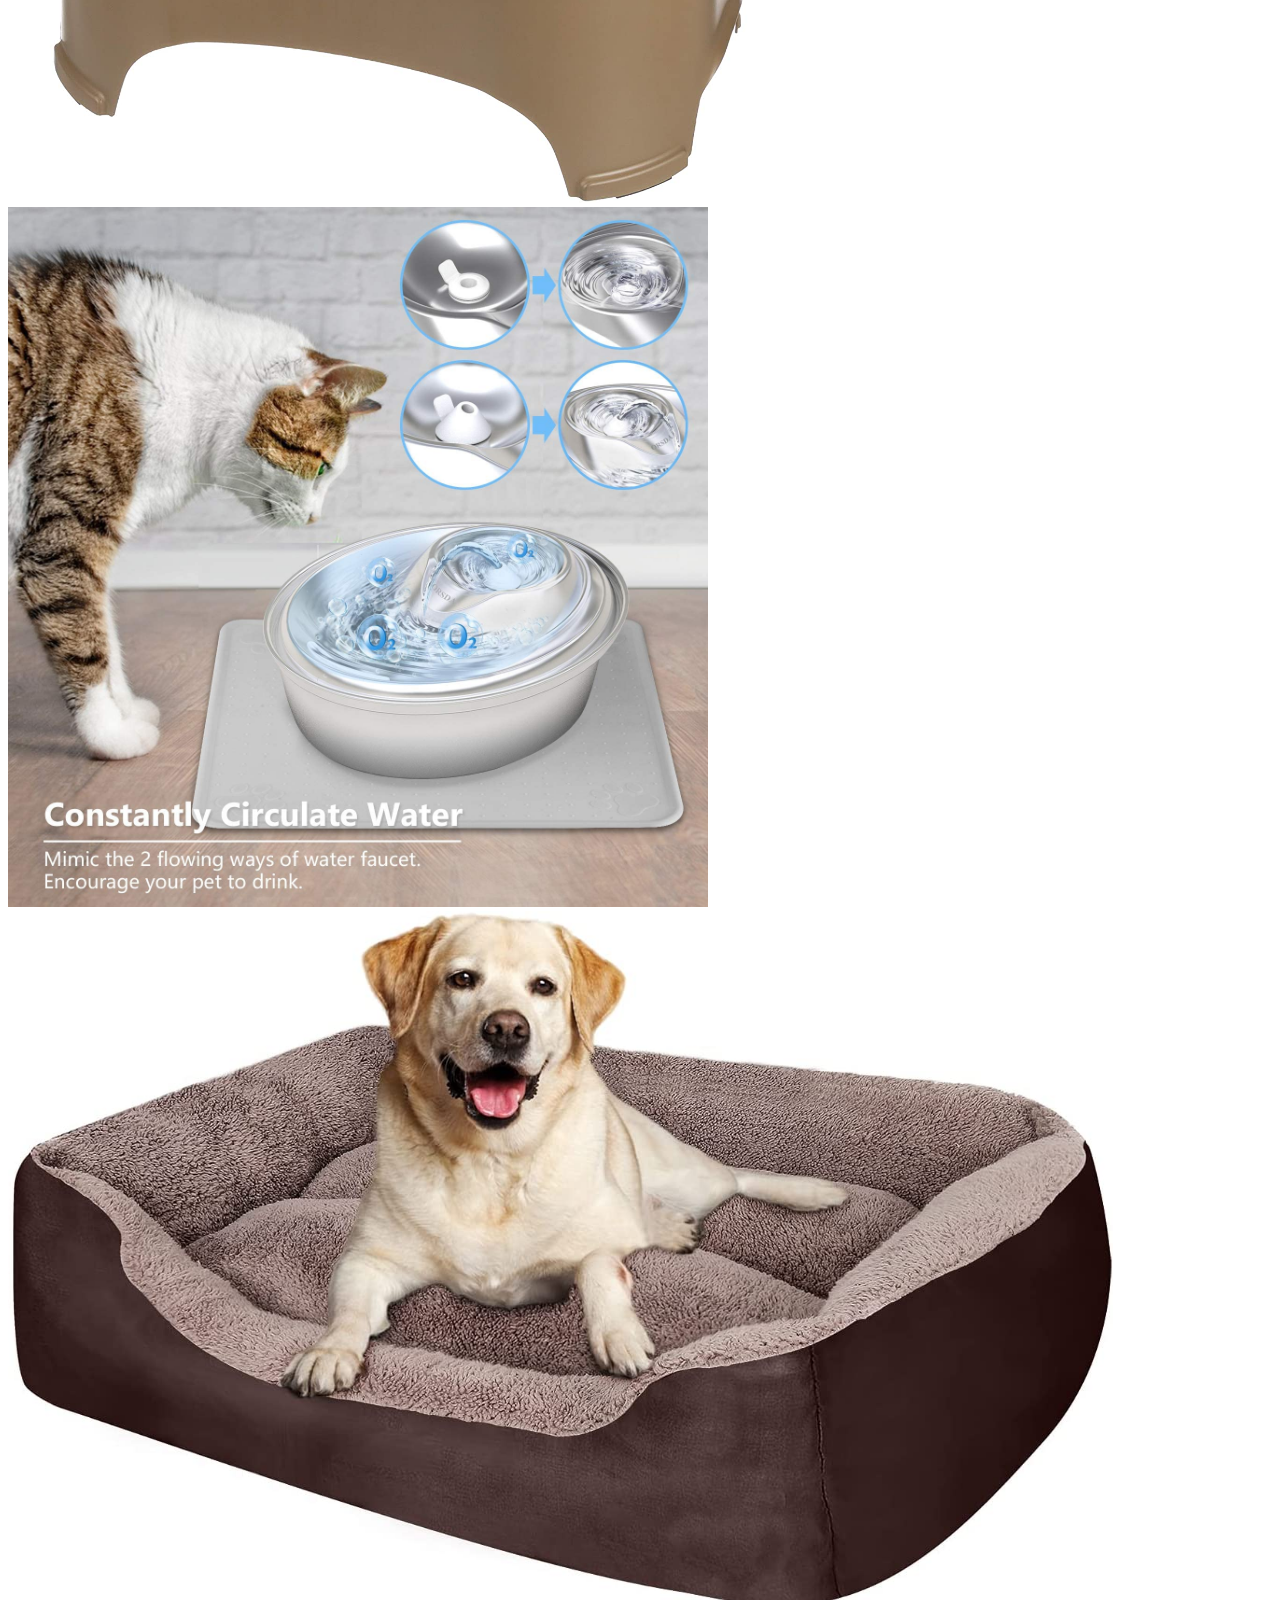
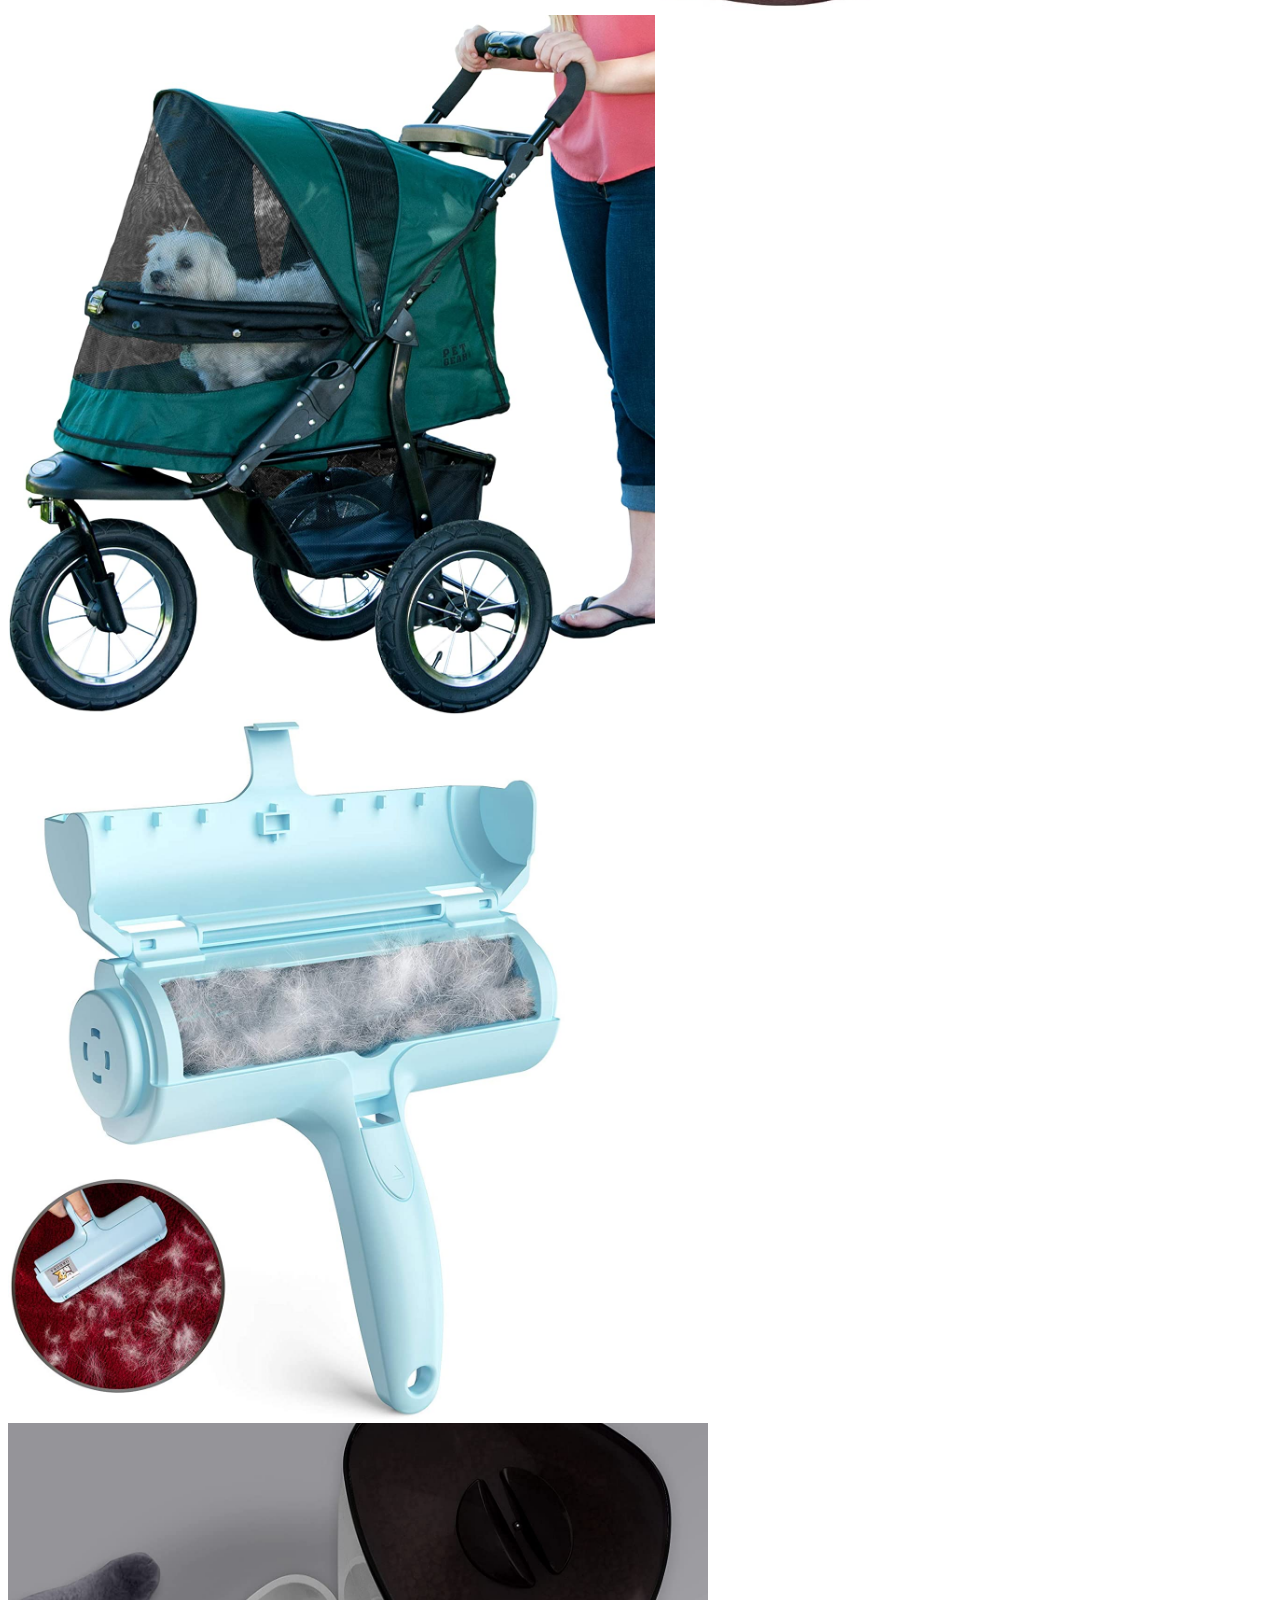
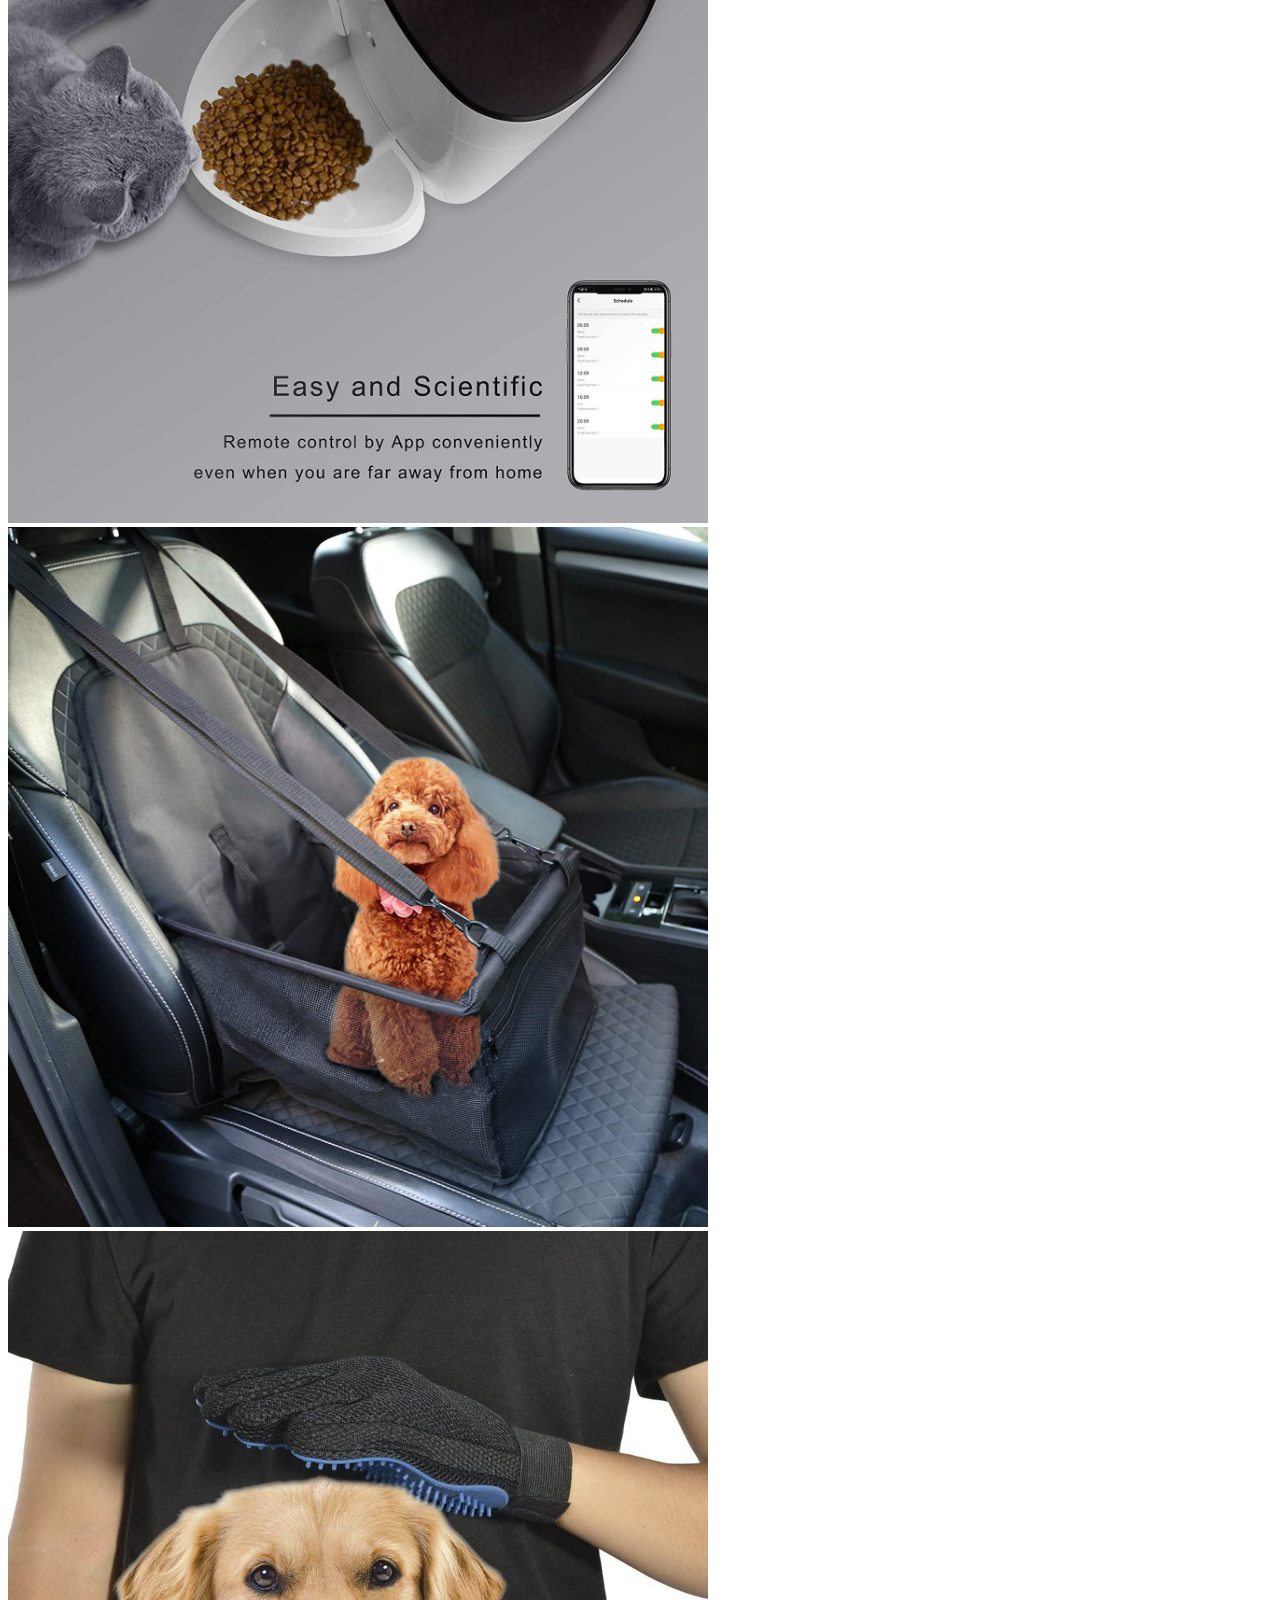
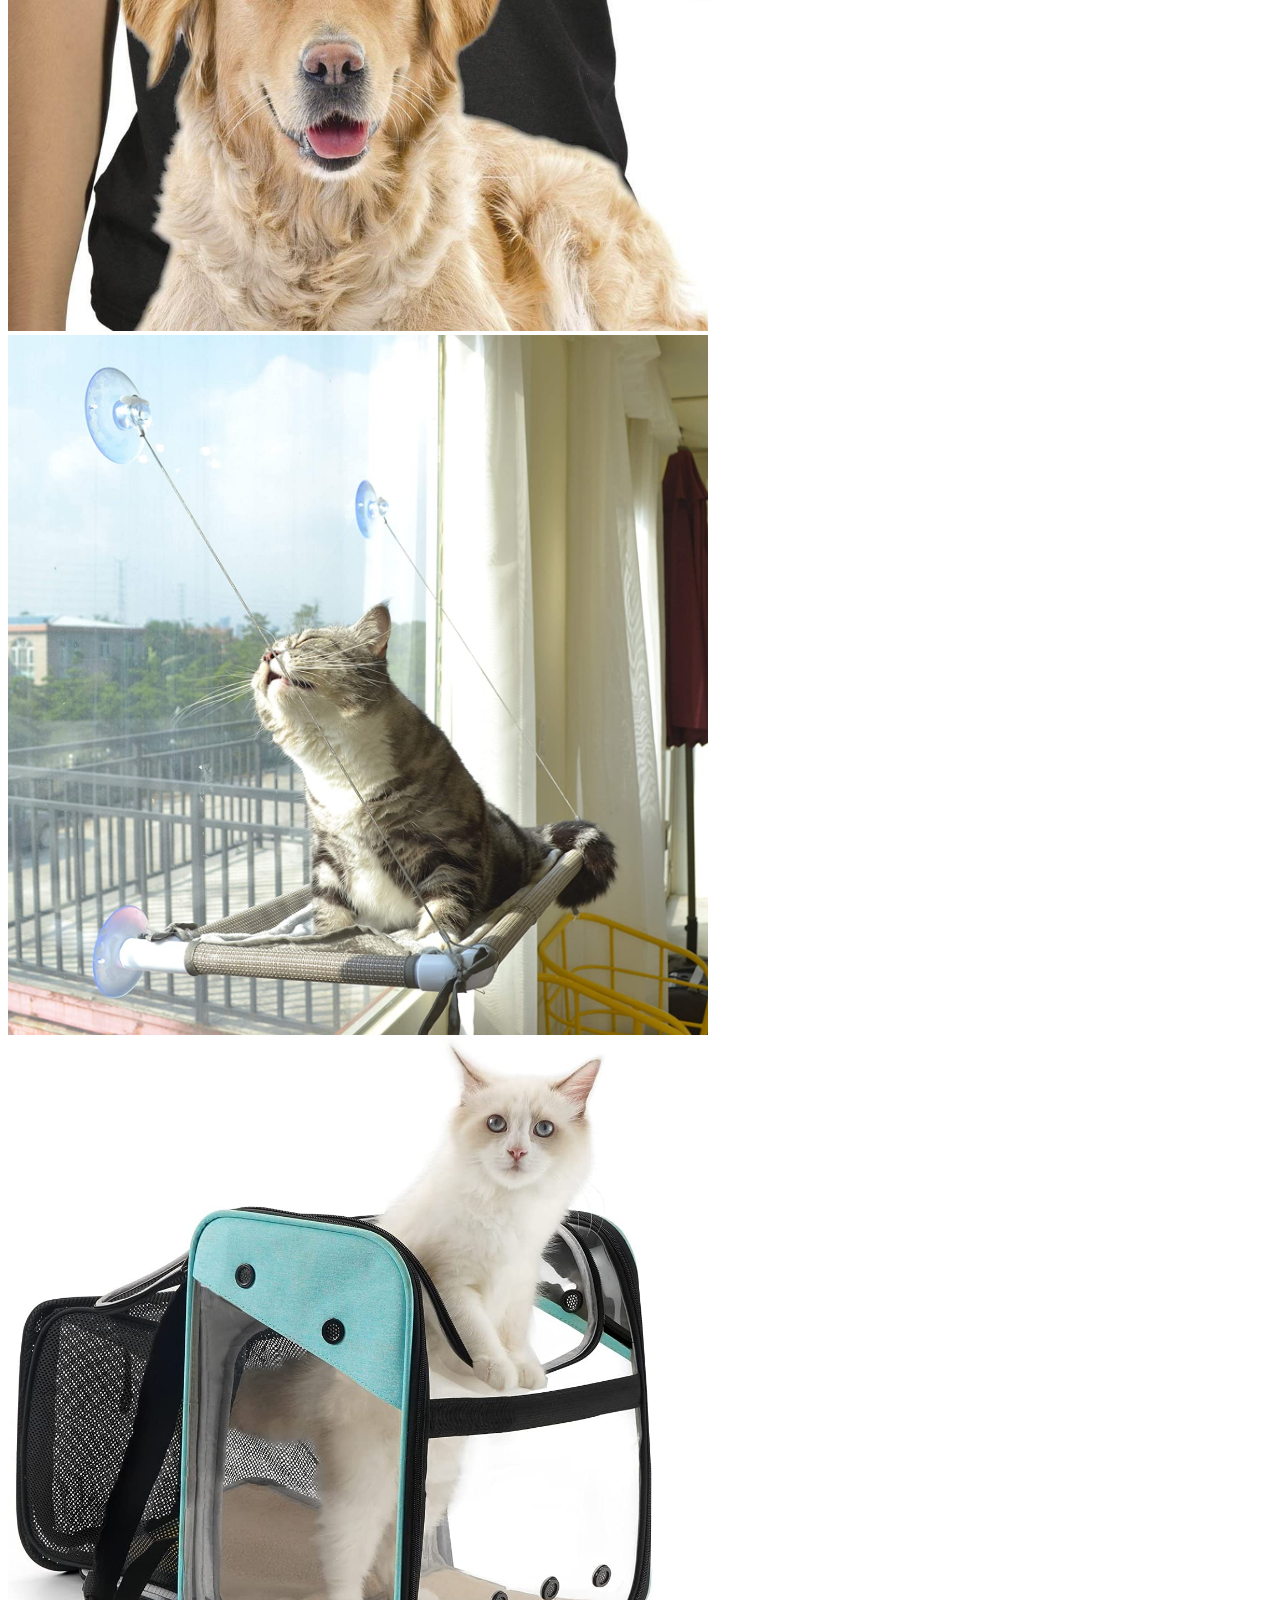
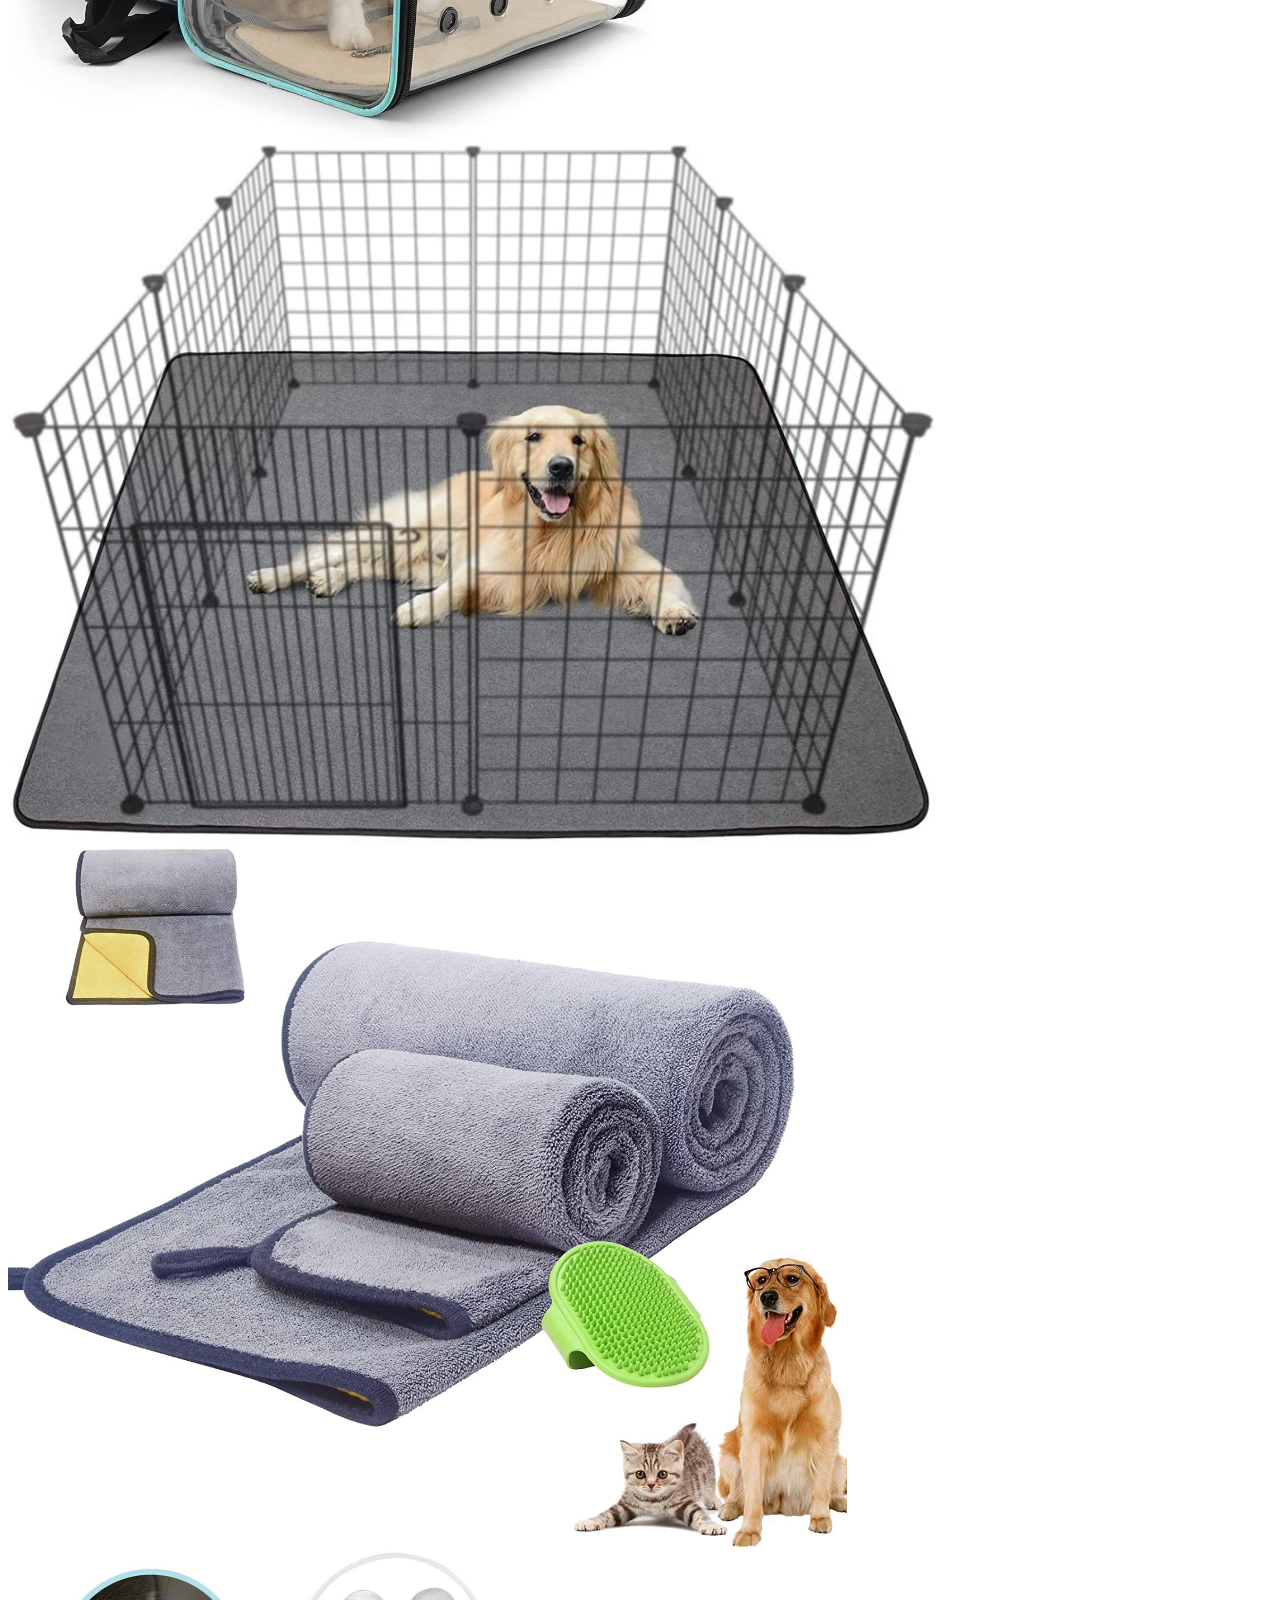
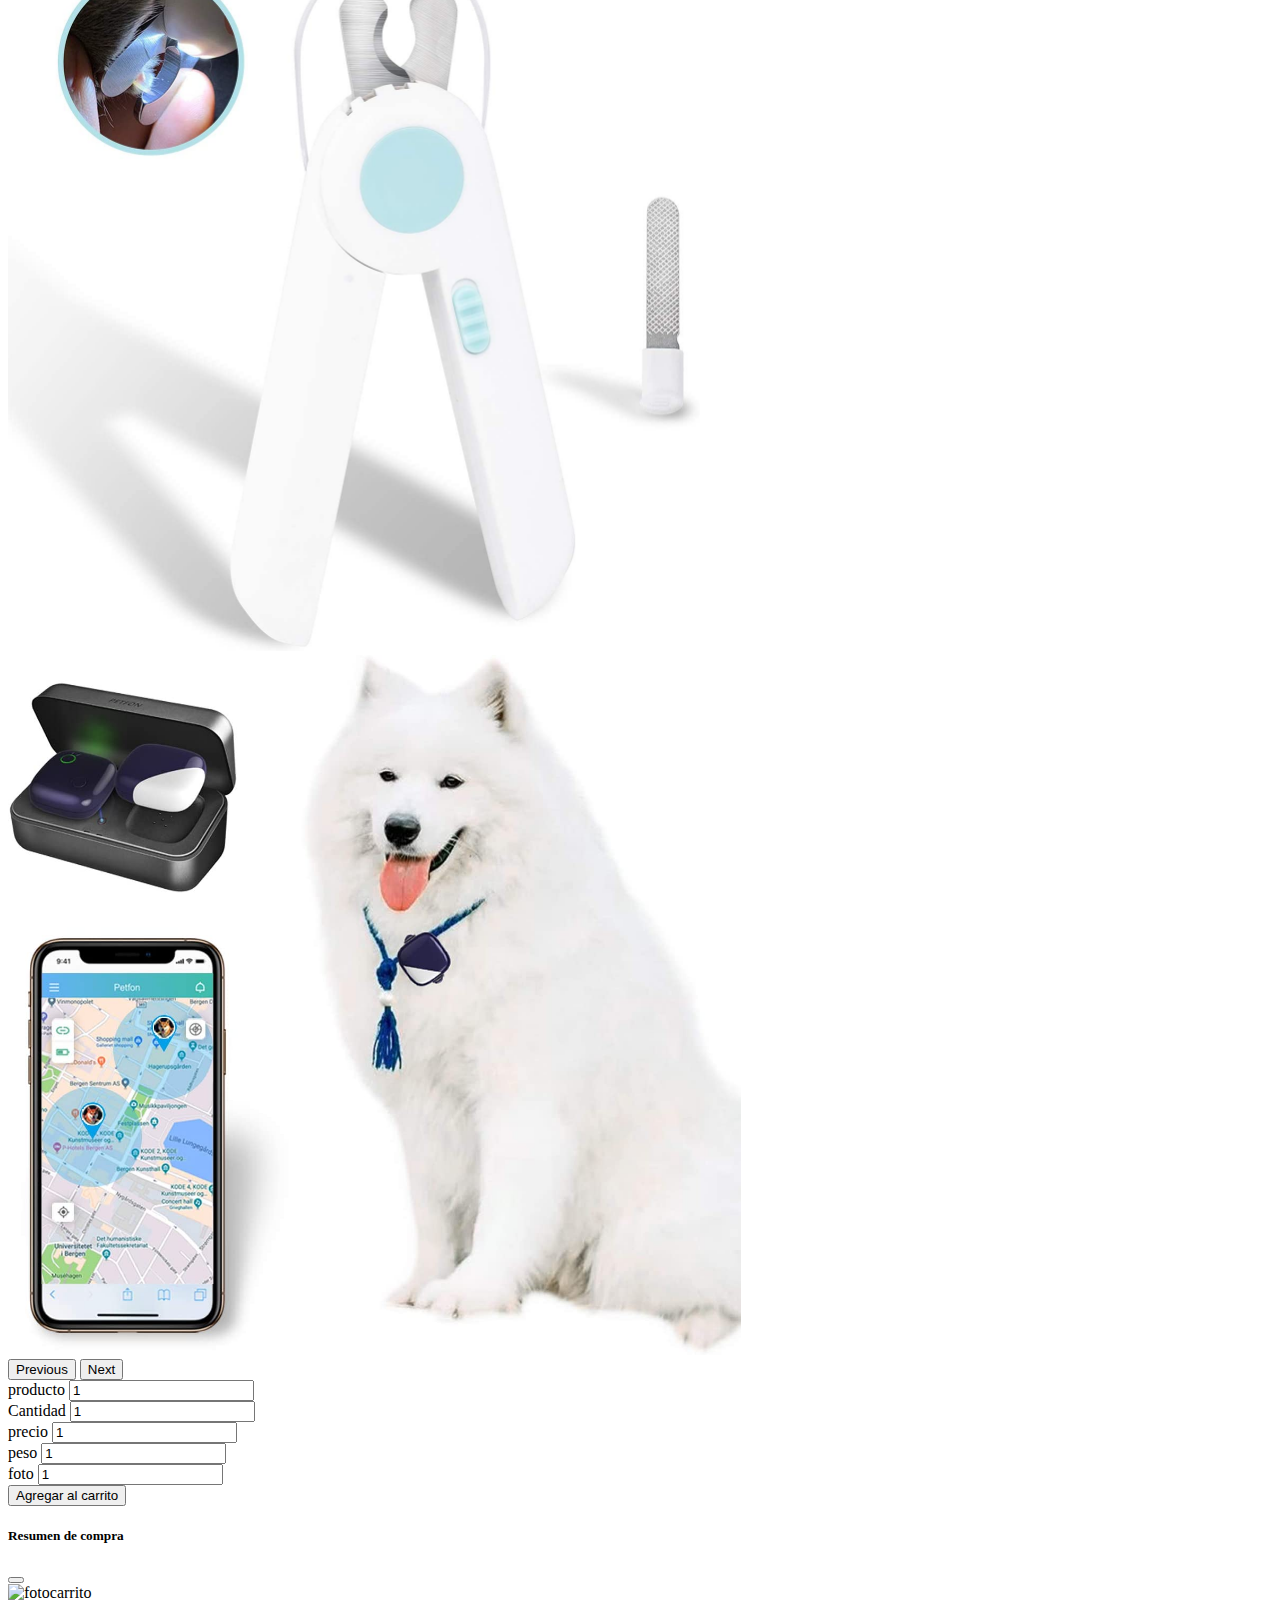
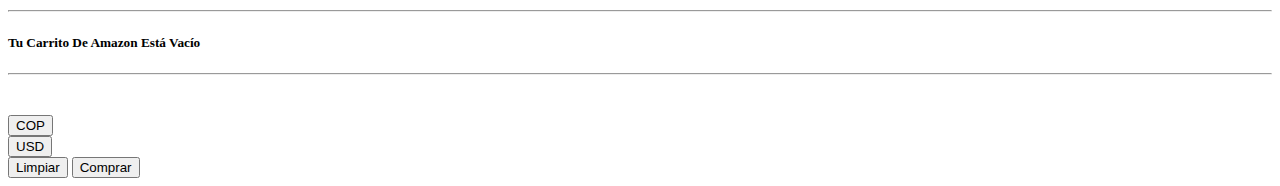
==== commit 33c4e5f4: "fin" ====
--- a/index.html
+++ b/index.html
@@ -159,39 +159,36 @@
 
                     <form>
 
+                       
                         <div class="mb-3">
-                            <label class="form-label">Selecciona Producto:</label>
-                            <select class="form-select" id="productos">
-                                <option value="1" >Caja de arena autolimpiante</option>
-                                <option value="2">Comedero Neater Pet Brand</option>
-                                <option value="3">Fuente de agua de acero inoxidable  </option>
-                                <option value="4">PUPPBUDD cama </option>
-                                <option value="5">Pet Gear - Cochecito</option>
-                                <option value="6"> Removedor de pelo para mascotas para muebles</option>
-                                <option value="7">Alimentador automático para gatos </option>
-                                <option value="8">Domaker Asiento elevador de coche </option>
-                                <option value="9">Guante removedor de pelo de mascotas </option>
-                                <option value="10">Percha para ventana de gato </option>
-                                <option value="11">GAPZER Mochila para mascotas </option>
-                                <option value="12">Viglley Washable Dog Pee Pads </option>
-                                <option value="13">Toalla de baño </option>
-                                <option value="14">Corta uñas para mascotas  </option>
-                                <option value="15">Rastreador GPS para mascotas</option>
-
-                            </select>
-                        </div>
+                          <label class="form-label">producto</label>
+                          <input type="text" class="form-control" id="producto" value="1">
+                      </div>
+                      
+                    
+                      
 
                         <div class="mb-3">
                             <label class="form-label">Cantidad</label>
                             <input type="number" class="form-control" id="cantidad" value="1">
                         </div>
 
+                        
                         <div class="mb-3">
-                            <div class="form-floating">
-                                <textarea class="form-control" id="comentarios"></textarea>
-                                <label for="floatingTextarea">Dirección entrega (Colombia)</label>
-                              </div>
-                        </div>
+                          <label class="form-label">precio</label>
+                          <input type="number" class="form-control" id="precio" value="1">
+                      </div> 
+                      
+                      <div class="mb-3">
+                        <label class="form-label">peso</label>
+                        <input type="number" class="form-control" id="peso" value="1">
+                    </div> 
+                    
+                    <div class="mb-3">
+                      <label class="form-label">foto</label>
+                      <input type="text" class="form-control" id="foto" value="1">
+                  </div>
+                    
 
                         <div class="d-grid gap-2">
 
